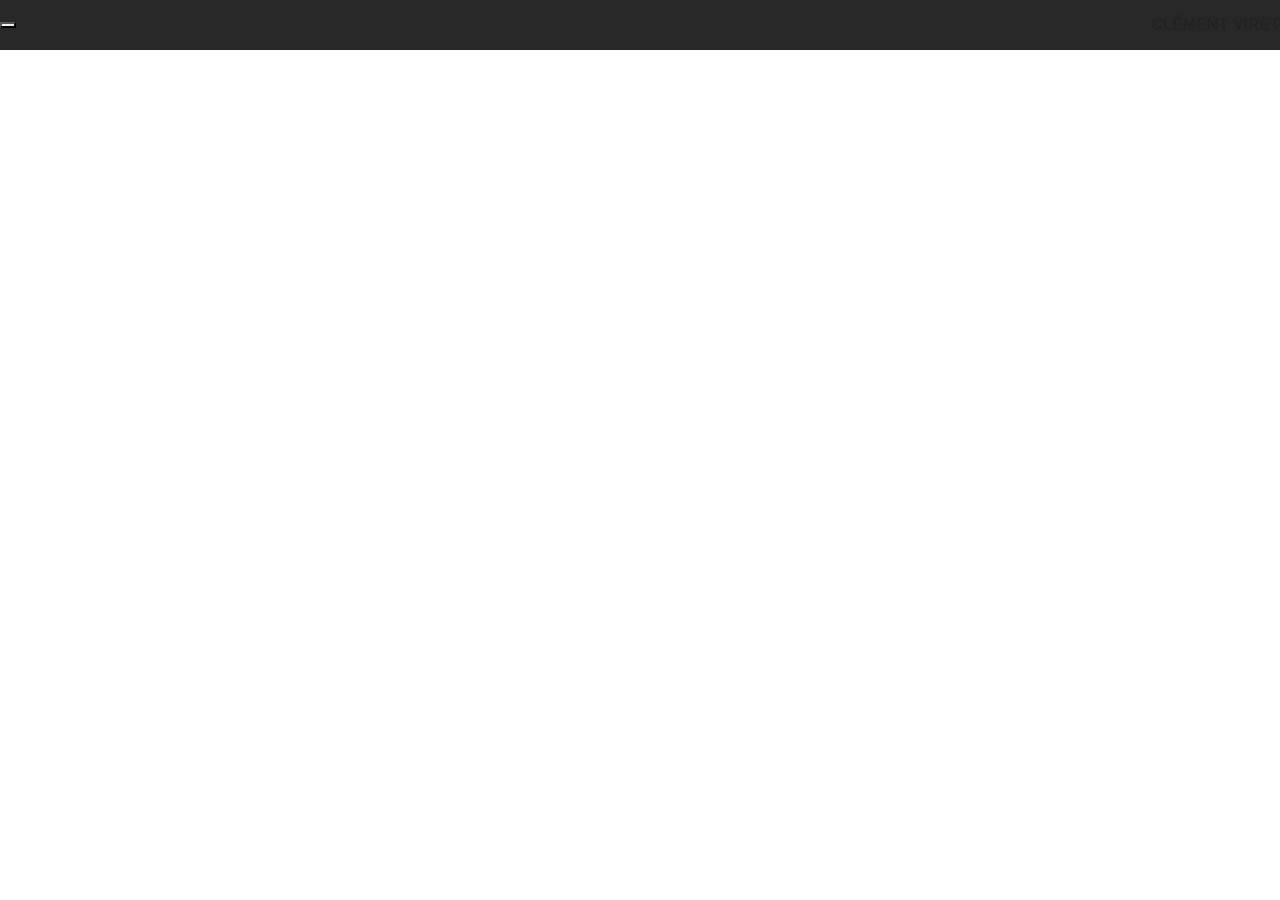
==== index.html @ 0ebc7205 "create github pages" ====
<!DOCTYPE html>
<html >
<head>
  <!-- Site made with Mobirise Website Builder v4.8.6, https://mobirise.com -->
  <meta charset="UTF-8">
  <meta http-equiv="X-UA-Compatible" content="IE=edge">
  <meta name="generator" content="Mobirise v4.8.6, mobirise.com">
  <meta name="viewport" content="width=device-width, initial-scale=1, minimum-scale=1">
  <link rel="shortcut icon" href="assets/images/logo2.png" type="image/x-icon">
  <meta name="description" content="">
  <title>Home</title>
  <link rel="stylesheet" href="assets/web/assets/mobirise-icons/mobirise-icons.css">
  <link rel="stylesheet" href="assets/tether/tether.min.css">
  <link rel="stylesheet" href="assets/bootstrap/css/bootstrap.min.css">
  <link rel="stylesheet" href="assets/bootstrap/css/bootstrap-grid.min.css">
  <link rel="stylesheet" href="assets/bootstrap/css/bootstrap-reboot.min.css">
  <link rel="stylesheet" href="assets/dropdown/css/style.css">
  <link rel="stylesheet" href="assets/theme/css/style.css">
  <link rel="stylesheet" href="assets/mobirise/css/mbr-additional.css" type="text/css">
  
  
  
</head>
<body>
  <section class="menu cid-raYbD34jFu" once="menu" id="menu1-s">

    

    <nav class="navbar navbar-expand beta-menu navbar-dropdown align-items-center navbar-fixed-top navbar-toggleable-sm">
        <button class="navbar-toggler navbar-toggler-right" type="button" data-toggle="collapse" data-target="#navbarSupportedContent" aria-controls="navbarSupportedContent" aria-expanded="false" aria-label="Toggle navigation">
            <div class="hamburger">
                <span></span>
                <span></span>
                <span></span>
                <span></span>
            </div>
        </button>
        <div class="menu-logo">
            <div class="navbar-brand">
                
                <span class="navbar-caption-wrap"><a class="navbar-caption text-black display-4" href="index.html">CLÉMENT VIRET</a></span>
            </div>
        </div>
        <div class="collapse navbar-collapse" id="navbarSupportedContent">
            
            
        </div>
    </nav>
</section>

<section class="engine"><a href="https://mobirise.info/v">html templates</a></section><section class="mbr-section content8 cid-raYaa6dZYp" id="content8-m">

    

    <div class="container">
        <div class="media-container-row title">
            <div class="col-12 col-md-8">
                <div class="mbr-section-btn align-center"><a class="btn btn-primary display-1" href="page5.html">JO TEXAS 2018</a></div>
            </div>
        </div>
    </div>
</section>

<section class="mbr-section content8 cid-raYb6cR2yt" id="content8-r">

    

    <div class="container">
        <div class="media-container-row title">
            <div class="col-12 col-md-8">
                <div class="mbr-section-btn align-center"><a class="btn btn-primary display-1" href="page1.html">Motion</a></div>
            </div>
        </div>
    </div>
</section>

<section class="mbr-section content8 cid-raYaQA64JE" id="content8-n">

    

    <div class="container">
        <div class="media-container-row title">
            <div class="col-12 col-md-8">
                <div class="mbr-section-btn align-center"><a class="btn btn-primary display-1" href="page3.html">S!lence</a></div>
            </div>
        </div>
    </div>
</section>

<section class="mbr-section content8 cid-raYb4IdPh1" id="content8-o">

    

    <div class="container">
        <div class="media-container-row title">
            <div class="col-12 col-md-8">
                <div class="mbr-section-btn align-center"><a class="btn btn-primary display-1" href="cavalier.html">Cavalier</a></div>
            </div>
        </div>
    </div>
</section>

<section class="mbr-section content8 cid-raYb5hOOBS" id="content8-p">

    

    <div class="container">
        <div class="media-container-row title">
            <div class="col-12 col-md-8">
                <div class="mbr-section-btn align-center"><a class="btn btn-primary display-1" href="page8.html">Genese</a></div>
            </div>
        </div>
    </div>
</section>

<section class="mbr-section content8 cid-raYb5LXQos" id="content8-q">

    

    <div class="container">
        <div class="media-container-row title">
            <div class="col-12 col-md-8">
                <div class="mbr-section-btn align-center"><a class="btn btn-primary display-1" href="page7.html">Tribute</a></div>
            </div>
        </div>
    </div>
</section>


  <script src="assets/web/assets/jquery/jquery.min.js"></script>
  <script src="assets/popper/popper.min.js"></script>
  <script src="assets/tether/tether.min.js"></script>
  <script src="assets/bootstrap/js/bootstrap.min.js"></script>
  <script src="assets/smoothscroll/smooth-scroll.js"></script>
  <script src="assets/dropdown/js/script.min.js"></script>
  <script src="assets/touchswipe/jquery.touch-swipe.min.js"></script>
  <script src="assets/theme/js/script.js"></script>
  
  
</body>
</html>
---- assets/web/assets/mobirise-icons/mobirise-icons.css ----
@font-face {
  font-family: 'MobiriseIcons';
  src:  url('mobirise-icons.eot?spat4u');
  src:  url('mobirise-icons.eot?spat4u#iefix') format('embedded-opentype'),
    url('mobirise-icons.ttf?spat4u') format('truetype'),
    url('mobirise-icons.woff?spat4u') format('woff'),
    url('mobirise-icons.svg?spat4u#MobiriseIcons') format('svg');
  font-weight: normal;
  font-style: normal;
}

[class^="mbri-"], [class*=" mbri-"] {
  /* use !important to prevent issues with browser extensions that change fonts */
  font-family: MobiriseIcons !important;
  speak: none;
  font-style: normal;
  font-weight: normal;
  font-variant: normal;
  text-transform: none;
  line-height: 1;

  /* Better Font Rendering =========== */
  -webkit-font-smoothing: antialiased;
  -moz-osx-font-smoothing: grayscale;
}

.mbri-add-submenu:before {
  content: "\e900";
}
.mbri-alert:before {
  content: "\e901";
}
.mbri-align-center:before {
  content: "\e902";
}
.mbri-align-justify:before {
  content: "\e903";
}
.mbri-align-left:before {
  content: "\e904";
}
.mbri-align-right:before {
  content: "\e905";
}
.mbri-android:before {
  content: "\e906";
}
.mbri-apple:before {
  content: "\e907";
}
.mbri-arrow-down:before {
  content: "\e908";
}
.mbri-arrow-next:before {
  content: "\e909";
}
.mbri-arrow-prev:before {
  content: "\e90a";
}
.mbri-arrow-up:before {
  content: "\e90b";
}
.mbri-bold:before {
  content: "\e90c";
}
.mbri-bookmark:before {
  content: "\e90d";
}
.mbri-bootstrap:before {
  content: "\e90e";
}
.mbri-briefcase:before {
  content: "\e90f";
}
.mbri-browse:before {
  content: "\e910";
}
.mbri-bulleted-list:before {
  content: "\e911";
}
.mbri-calendar:before {
  content: "\e912";
}
.mbri-camera:before {
  content: "\e913";
}
.mbri-cart-add:before {
  content: "\e914";
}
.mbri-cart-full:before {
  content: "\e915";
}
.mbri-cash:before {
  content: "\e916";
}
.mbri-change-style:before {
  content: "\e917";
}
.mbri-chat:before {
  content: "\e918";
}
.mbri-clock:before {
  content: "\e919";
}
.mbri-close:before {
  content: "\e91a";
}
.mbri-cloud:before {
  content: "\e91b";
}
.mbri-code:before {
  content: "\e91c";
}
.mbri-contact-form:before {
  content: "\e91d";
}
.mbri-credit-card:before {
  content: "\e91e";
}
.mbri-cursor-click:before {
  content: "\e91f";
}
.mbri-cust-feedback:before {
  content: "\e920";
}
.mbri-database:before {
  content: "\e921";
}
.mbri-delivery:before {
  content: "\e922";
}
.mbri-desktop:before {
  content: "\e923";
}
.mbri-devices:before {
  content: "\e924";
}
.mbri-down:before {
  content: "\e925";
}
.mbri-download:before {
  content: "\e989";
}
.mbri-drag-n-drop:before {
  content: "\e927";
}
.mbri-drag-n-drop2:before {
  content: "\e928";
}
.mbri-edit:before {
  content: "\e929";
}
.mbri-edit2:before {
  content: "\e92a";
}
.mbri-error:before {
  content: "\e92b";
}
.mbri-extension:before {
  content: "\e92c";
}
.mbri-features:before {
  content: "\e92d";
}
.mbri-file:before {
  content: "\e92e";
}
.mbri-flag:before {
  content: "\e92f";
}
.mbri-folder:before {
  content: "\e930";
}
.mbri-gift:before {
  content: "\e931";
}
.mbri-github:before {
  content: "\e932";
}
.mbri-globe:before {
  content: "\e933";
}
.mbri-globe-2:before {
  content: "\e934";
}
.mbri-growing-chart:before {
  content: "\e935";
}
.mbri-hearth:before {
  content: "\e936";
}
.mbri-help:before {
  content: "\e937";
}
.mbri-home:before {
  content: "\e938";
}
.mbri-hot-cup:before {
  content: "\e939";
}
.mbri-idea:before {
  content: "\e93a";
}
.mbri-image-gallery:before {
  content: "\e93b";
}
.mbri-image-slider:before {
  content: "\e93c";
}
.mbri-info:before {
  content: "\e93d";
}
.mbri-italic:before {
  content: "\e93e";
}
.mbri-key:before {
  content: "\e93f";
}
.mbri-laptop:before {
  content: "\e940";
}
.mbri-layers:before {
  content: "\e941";
}
.mbri-left-right:before {
  content: "\e942";
}
.mbri-left:before {
  content: "\e943";
}
.mbri-letter:before {
  content: "\e944";
}
.mbri-like:before {
  content: "\e945";
}
.mbri-link:before {
  content: "\e946";
}
.mbri-lock:before {
  content: "\e947";
}
.mbri-login:before {
  content: "\e948";
}
.mbri-logout:before {
  content: "\e949";
}
.mbri-magic-stick:before {
  content: "\e94a";
}
.mbri-map-pin:before {
  content: "\e94b";
}
.mbri-menu:before {
  content: "\e94c";
}
.mbri-mobile:before {
  content: "\e94d";
}
.mbri-mobile2:before {
  content: "\e94e";
}
.mbri-mobirise:before {
  content: "\e94f";
}
.mbri-more-horizontal:before {
  content: "\e950";
}
.mbri-more-vertical:before {
  content: "\e951";
}
.mbri-music:before {
  content: "\e952";
}
.mbri-new-file:before {
  content: "\e953";
}
.mbri-numbered-list:before {
  content: "\e954";
}
.mbri-opened-folder:before {
  content: "\e955";
}
.mbri-pages:before {
  content: "\e956";
}
.mbri-paper-plane:before {
  content: "\e957";
}
.mbri-paperclip:before {
  content: "\e958";
}
.mbri-photo:before {
  content: "\e959";
}
.mbri-photos:before {
  content: "\e95a";
}
.mbri-pin:before {
  content: "\e95b";
}
.mbri-play:before {
  content: "\e95c";
}
.mbri-plus:before {
  content: "\e95d";
}
.mbri-preview:before {
  content: "\e95e";
}
.mbri-print:before {
  content: "\e95f";
}
.mbri-protect:before {
  content: "\e960";
}
.mbri-question:before {
  content: "\e961";
}
.mbri-quote-left:before {
  content: "\e962";
}
.mbri-quote-right:before {
  content: "\e963";
}
.mbri-refresh:before {
  content: "\e964";
}
.mbri-responsive:before {
  content: "\e965";
}
.mbri-right:before {
  content: "\e966";
}
.mbri-rocket:before {
  content: "\e967";
}
.mbri-sad-face:before {
  content: "\e968";
}
.mbri-sale:before {
  content: "\e969";
}
.mbri-save:before {
  content: "\e96a";
}
.mbri-search:before {
  content: "\e96b";
}
.mbri-setting:before {
  content: "\e96c";
}
.mbri-setting2:before {
  content: "\e96d";
}
.mbri-setting3:before {
  content: "\e96e";
}
.mbri-share:before {
  content: "\e96f";
}
.mbri-shopping-bag:before {
  content: "\e970";
}
.mbri-shopping-basket:before {
  content: "\e971";
}
.mbri-shopping-cart:before {
  content: "\e972";
}
.mbri-sites:before {
  content: "\e973";
}
.mbri-smile-face:before {
  content: "\e974";
}
.mbri-speed:before {
  content: "\e975";
}
.mbri-star:before {
  content: "\e976";
}
.mbri-success:before {
  content: "\e977";
}
.mbri-sun:before {
  content: "\e978";
}
.mbri-sun2:before {
  content: "\e979";
}
.mbri-tablet:before {
  content: "\e97a";
}
.mbri-tablet-vertical:before {
  content: "\e97b";
}
.mbri-target:before {
  content: "\e97c";
}
.mbri-timer:before {
  content: "\e97d";
}
.mbri-to-ftp:before {
  content: "\e97e";
}
.mbri-to-local-drive:before {
  content: "\e97f";
}
.mbri-touch-swipe:before {
  content: "\e980";
}
.mbri-touch:before {
  content: "\e981";
}
.mbri-trash:before {
  content: "\e982";
}
.mbri-underline:before {
  content: "\e983";
}
.mbri-unlink:before {
  content: "\e984";
}
.mbri-unlock:before {
  content: "\e985";
}
.mbri-up-down:before {
  content: "\e986";
}
.mbri-up:before {
  content: "\e987";
}
.mbri-update:before {
  content: "\e988";
}
.mbri-upload:before {
 content: "\e926"; 
}
.mbri-user:before {
  content: "\e98a";
}
.mbri-user2:before {
  content: "\e98b";
}
.mbri-users:before {
  content: "\e98c";
}
.mbri-video:before {
  content: "\e98d";
}
.mbri-video-play:before {
  content: "\e98e";
}
.mbri-watch:before {
  content: "\e98f";
}
.mbri-website-theme:before {
  content: "\e990";
}
.mbri-wifi:before {
  content: "\e991";
}
.mbri-windows:before {
  content: "\e992";
}
.mbri-zoom-out:before {
  content: "\e993";
}
.mbri-redo:before {
  content: "\e994";
}
.mbri-undo:before {
  content: "\e995";
}
---- assets/dropdown/css/style.css ----
.navbar-dropdown {
  left: 0;
  padding: 0;
  position: absolute;
  right: 0;
  top: 0;
  transition: all 0.45s ease;
  z-index: 1030;
  background: #282828; }
  .navbar-dropdown .navbar-logo {
    margin-right: 0.8rem;
    transition: margin 0.3s ease-in-out;
    vertical-align: middle; }
    .navbar-dropdown .navbar-logo img {
      height: 3.125rem;
      transition: all 0.3s ease-in-out; }
    .navbar-dropdown .navbar-logo.mbr-iconfont {
      font-size: 3.125rem;
      line-height: 3.125rem; }
  .navbar-dropdown .navbar-caption {
    font-weight: 700;
    white-space: normal;
    vertical-align: -4px;
    line-height: 3.125rem !important; }
    .navbar-dropdown .navbar-caption, .navbar-dropdown .navbar-caption:hover {
      color: inherit;
      text-decoration: none; }
  .navbar-dropdown .mbr-iconfont + .navbar-caption {
    vertical-align: -1px; }
  .navbar-dropdown.navbar-fixed-top {
    position: fixed; }
  .navbar-dropdown .navbar-brand span {
    vertical-align: -4px; }
  .navbar-dropdown.bg-color.transparent {
    background: none; }
  .navbar-dropdown.navbar-short .navbar-brand {
    padding: 0.625rem 0; }
    .navbar-dropdown.navbar-short .navbar-brand span {
      vertical-align: -1px; }
  .navbar-dropdown.navbar-short .navbar-caption {
    line-height: 2.375rem !important;
    vertical-align: -2px; }
  .navbar-dropdown.navbar-short .navbar-logo {
    margin-right: 0.5rem; }
    .navbar-dropdown.navbar-short .navbar-logo img {
      height: 2.375rem; }
    .navbar-dropdown.navbar-short .navbar-logo.mbr-iconfont {
      font-size: 2.375rem;
      line-height: 2.375rem; }
  .navbar-dropdown.navbar-short .mbr-table-cell {
    height: 3.625rem; }
  .navbar-dropdown .navbar-close {
    left: 0.6875rem;
    position: fixed;
    top: 0.75rem;
    z-index: 1000; }
  .navbar-dropdown .hamburger-icon {
    content: "";
    display: inline-block;
    vertical-align: middle;
    width: 16px;
    -webkit-box-shadow: 0 -6px 0 1px #282828,0 0 0 1px #282828,0 6px 0 1px #282828;
    -moz-box-shadow: 0 -6px 0 1px #282828,0 0 0 1px #282828,0 6px 0 1px #282828;
    box-shadow: 0 -6px 0 1px #282828,0 0 0 1px #282828,0 6px 0 1px #282828; }

.dropdown-menu .dropdown-toggle[data-toggle="dropdown-submenu"]::after {
  border-bottom: 0.35em solid transparent;
  border-left: 0.35em solid;
  border-right: 0;
  border-top: 0.35em solid transparent;
  margin-left: 0.3rem; }

.dropdown-menu .dropdown-item:focus {
  outline: 0; }

.nav-dropdown {
  font-size: 0.75rem;
  font-weight: 500;
  height: auto !important; }
  .nav-dropdown .nav-btn {
    padding-left: 1rem; }
  .nav-dropdown .link {
    margin: .667em 1.667em;
    font-weight: 500;
    padding: 0;
    transition: color .2s ease-in-out; }
    .nav-dropdown .link.dropdown-toggle {
      margin-right: 2.583em; }
      .nav-dropdown .link.dropdown-toggle::after {
        margin-left: .25rem;
        border-top: 0.35em solid;
        border-right: 0.35em solid transparent;
        border-left: 0.35em solid transparent;
        border-bottom: 0; }
      .nav-dropdown .link.dropdown-toggle[aria-expanded="true"] {
        margin: 0;
        padding: 0.667em 3.263em  0.667em 1.667em; }
  .nav-dropdown .link::after,
  .nav-dropdown .dropdown-item::after {
    color: inherit; }
  .nav-dropdown .btn {
    font-size: 0.75rem;
    font-weight: 700;
    letter-spacing: 0;
    margin-bottom: 0;
    padding-left: 1.25rem;
    padding-right: 1.25rem; }
  .nav-dropdown .dropdown-menu {
    border-radius: 0;
    border: 0;
    left: 0;
    margin: 0;
    padding-bottom: 1.25rem;
    padding-top: 1.25rem;
    position: relative; }
  .nav-dropdown .dropdown-submenu {
    margin-left: 0.125rem;
    top: 0; }
  .nav-dropdown .dropdown-item {
    font-weight: 500;
    line-height: 2;
    padding: 0.3846em 4.615em 0.3846em 1.5385em;
    position: relative;
    transition: color .2s ease-in-out, background-color .2s ease-in-out; }
    .nav-dropdown .dropdown-item::after {
      margin-top: -0.3077em;
      position: absolute;
      right: 1.1538em;
      top: 50%; }
    .nav-dropdown .dropdown-item:focus, .nav-dropdown .dropdown-item:hover {
      background: none; }

@media (max-width: 767px) {
  .nav-dropdown.navbar-toggleable-sm {
    bottom: 0;
    display: none;
    left: 0;
    overflow-x: hidden;
    position: fixed;
    top: 0;
    transform: translateX(-100%);
    -ms-transform: translateX(-100%);
    -webkit-transform: translateX(-100%);
    width: 18.75rem;
    z-index: 999; } }
.nav-dropdown.navbar-toggleable-xl {
  bottom: 0;
  display: none;
  left: 0;
  overflow-x: hidden;
  position: fixed;
  top: 0;
  transform: translateX(-100%);
  -ms-transform: translateX(-100%);
  -webkit-transform: translateX(-100%);
  width: 18.75rem;
  z-index: 999; }

.nav-dropdown-sm {
  display: block !important;
  overflow-x: hidden;
  overflow: auto;
  padding-top: 3.875rem; }
  .nav-dropdown-sm::after {
    content: "";
    display: block;
    height: 3rem;
    width: 100%; }
  .nav-dropdown-sm.collapse.in ~ .navbar-close {
    display: block !important; }
  .nav-dropdown-sm.collapsing, .nav-dropdown-sm.collapse.in {
    transform: translateX(0);
    -ms-transform: translateX(0);
    -webkit-transform: translateX(0);
    transition: all 0.25s ease-out;
    -webkit-transition: all 0.25s ease-out;
    background: #282828; }
  .nav-dropdown-sm.collapsing[aria-expanded="false"] {
    transform: translateX(-100%);
    -ms-transform: translateX(-100%);
    -webkit-transform: translateX(-100%); }
  .nav-dropdown-sm .nav-item {
    display: block;
    margin-left: 0 !important;
    padding-left: 0; }
  .nav-dropdown-sm .link,
  .nav-dropdown-sm .dropdown-item {
    border-top: 1px dotted rgba(255, 255, 255, 0.1);
    font-size: 0.8125rem;
    line-height: 1.6;
    margin: 0 !important;
    padding: 0.875rem 2.4rem 0.875rem 1.5625rem !important;
    position: relative;
    white-space: normal; }
    .nav-dropdown-sm .link:focus, .nav-dropdown-sm .link:hover,
    .nav-dropdown-sm .dropdown-item:focus,
    .nav-dropdown-sm .dropdown-item:hover {
      background: rgba(0, 0, 0, 0.2) !important;
      color: #c0a375; }
  .nav-dropdown-sm .nav-btn {
    position: relative;
    padding: 1.5625rem 1.5625rem 0 1.5625rem; }
    .nav-dropdown-sm .nav-btn::before {
      border-top: 1px dotted rgba(255, 255, 255, 0.1);
      content: "";
      left: 0;
      position: absolute;
      top: 0;
      width: 100%; }
    .nav-dropdown-sm .nav-btn + .nav-btn {
      padding-top: 0.625rem; }
      .nav-dropdown-sm .nav-btn + .nav-btn::before {
        display: none; }
  .nav-dropdown-sm .btn {
    padding: 0.625rem 0; }
  .nav-dropdown-sm .dropdown-toggle[data-toggle="dropdown-submenu"]::after {
    margin-left: .25rem;
    border-top: 0.35em solid;
    border-right: 0.35em solid transparent;
    border-left: 0.35em solid transparent;
    border-bottom: 0; }
  .nav-dropdown-sm .dropdown-toggle[data-toggle="dropdown-submenu"][aria-expanded="true"]::after {
    border-top: 0;
    border-right: 0.35em solid transparent;
    border-left: 0.35em solid transparent;
    border-bottom: 0.35em solid; }
  .nav-dropdown-sm .dropdown-menu {
    margin: 0;
    padding: 0;
    position: relative;
    top: 0;
    left: 0;
    width: 100%;
    border: 0;
    float: none;
    border-radius: 0;
    background: none; }
  .nav-dropdown-sm .dropdown-submenu {
    left: 100%;
    margin-left: 0.125rem;
    margin-top: -1.25rem;
    top: 0; }

.navbar-toggleable-sm .nav-dropdown .dropdown-menu {
  position: absolute; }

.navbar-toggleable-sm .nav-dropdown .dropdown-submenu {
  left: 100%;
  margin-left: 0.125rem;
  margin-top: -1.25rem;
  top: 0; }

.navbar-toggleable-sm.opened .nav-dropdown .dropdown-menu {
  position: relative; }

.navbar-toggleable-sm.opened .nav-dropdown .dropdown-submenu {
  left: 0;
  margin-left: 00rem;
  margin-top: 0rem;
  top: 0; }

.is-builder .nav-dropdown.collapsing {
  transition: none !important; }

/*# sourceMappingURL=style.css.map */
---- assets/theme/css/style.css ----
/*!
 * Mobirise v4 theme (https://mobirise.com/)
 * Copyright 2017 Mobirise
 */section{background-color:#eeeeee}section,.container,.container-fluid{position:relative;word-wrap:break-word}a.mbr-iconfont:hover{text-decoration:none}.article .lead p,.article .lead ul,.article .lead ol,.article .lead pre,.article .lead blockquote{margin-bottom:0}a{font-style:normal;font-weight:400;cursor:pointer}a,a:hover{text-decoration:none}figure{margin-bottom:0}body{color:#232323}h1,h2,h3,h4,h5,h6,.h1,.h2,.h3,.h4,.h5,.h6,.display-1,.display-2,.display-3,.display-4{line-height:1;word-break:break-word;word-wrap:break-word}b,strong{font-weight:bold}blockquote{padding:10px 0 10px 20px;position:relative;border-left:2px solid;border-color:#ff3366}input:-webkit-autofill,input:-webkit-autofill:hover,input:-webkit-autofill:focus,input:-webkit-autofill:active{transition-delay:9999s;transition-property:background-color, color}textarea[type="hidden"]{display:none}body{position:relative}section{background-position:50% 50%;background-repeat:no-repeat;background-size:cover}section .mbr-background-video,section .mbr-background-video-preview{position:absolute;bottom:0;left:0;right:0;top:0}.hidden{visibility:hidden}.mbr-z-index20{z-index:20}/*! Base colors */.mbr-white{color:#ffffff}.mbr-black{color:#000000}.mbr-bg-white{background-color:#ffffff}.mbr-bg-black{background-color:#000000}/*! Text-aligns */.align-left{text-align:left}.align-center{text-align:center}.align-right{text-align:right}@media (max-width: 767px){.align-left,.align-center,.align-right,.mbr-section-btn,.mbr-section-title{text-align:center}}/*! Font-weight  */.mbr-light{font-weight:300}.mbr-regular{font-weight:400}.mbr-semibold{font-weight:500}.mbr-bold{font-weight:700}/*! Media  */.media-size-item{-webkit-flex:1 1 auto;-moz-flex:1 1 auto;-ms-flex:1 1 auto;-o-flex:1 1 auto;flex:1 1 auto}.media-content{-webkit-flex-basis:100%;flex-basis:100%}.media-container-row{display:-ms-flexbox;display:-webkit-flex;display:flex;-webkit-flex-direction:row;-ms-flex-direction:row;flex-direction:row;-webkit-flex-wrap:wrap;-ms-flex-wrap:wrap;flex-wrap:wrap;-webkit-justify-content:center;-ms-flex-pack:center;justify-content:center;-webkit-align-content:center;-ms-flex-line-pack:center;align-content:center;-webkit-align-items:start;-ms-flex-align:start;align-items:start}.media-container-row .media-size-item{width:400px}.media-container-column{display:-ms-flexbox;display:-webkit-flex;display:flex;-webkit-flex-direction:column;-ms-flex-direction:column;flex-direction:column;-webkit-flex-wrap:wrap;-ms-flex-wrap:wrap;flex-wrap:wrap;-webkit-justify-content:center;-ms-flex-pack:center;justify-content:center;-webkit-align-content:center;-ms-flex-line-pack:center;align-content:center;-webkit-align-items:stretch;-ms-flex-align:stretch;align-items:stretch}.media-container-column>*{width:100%}@media (min-width: 992px){.media-container-row{-webkit-flex-wrap:nowrap;-ms-flex-wrap:nowrap;flex-wrap:nowrap}}figure{overflow:hidden}figure[mbr-media-size]{transition:width 0.1s}.mbr-figure img,.mbr-figure iframe{display:block;width:100%}.card{background-color:transparent;border:none}.card-img{text-align:center;flex-shrink:0;-webkit-flex-shrink:0}.media{max-width:100%;margin:0 auto}.mbr-figure{-ms-flex-item-align:center;-ms-grid-row-align:center;-webkit-align-self:center;align-self:center}.media-container>div{max-width:100%}.mbr-figure img,.card-img img{width:100%}@media (max-width: 991px){.media-size-item{width:auto !important}.media{width:auto}.mbr-figure{width:100% !important}}/*! Buttons */.mbr-section-btn{margin-left:-.25rem;margin-right:-.25rem;font-size:0}nav .mbr-section-btn{margin-left:0rem;margin-right:0rem}/*! Btn icon margin */.btn .mbr-iconfont,.btn.btn-sm .mbr-iconfont{cursor:pointer;margin-right:0.5rem}.btn.btn-md .mbr-iconfont,.btn.btn-md .mbr-iconfont{margin-right:0.8rem}.mbr-regular{font-weight:400}.mbr-semibold{font-weight:500}.mbr-bold{font-weight:700}[type="submit"]{-webkit-appearance:none}/*! Full-screen */.mbr-fullscreen .mbr-overlay{min-height:100vh}.mbr-fullscreen{display:flex;display:-webkit-flex;display:-moz-flex;display:-ms-flex;display:-o-flex;align-items:center;-webkit-align-items:center;min-height:100vh;padding-top:3rem;padding-bottom:3rem}/*! Map */.map{height:25rem;position:relative}.map iframe{width:100%;height:100%}.form-asterisk{font-family:initial;position:absolute;top:-2px;font-weight:normal}/*! Scroll to top arrow */.mbr-arrow-up{bottom:25px;right:90px;position:fixed;text-align:right;z-index:5000;color:#ffffff;font-size:32px;transform:rotate(180deg);-webkit-transform:rotate(180deg)}.mbr-arrow-up a{background:rgba(0,0,0,0.2);border-radius:3px;color:#fff;display:inline-block;height:60px;width:60px;outline-style:none !important;position:relative;text-decoration:none;transition:all .3s ease-in-out;cursor:pointer;text-align:center}.mbr-arrow-up a:hover{background-color:rgba(0,0,0,0.4)}.mbr-arrow-up a i{line-height:60px}.mbr-arrow-up-icon{display:block;color:#fff}.mbr-arrow-up-icon::before{content:"\203a";display:inline-block;font-family:serif;font-size:32px;line-height:1;font-style:normal;position:relative;top:6px;left:-4px;-webkit-transform:rotate(-90deg);transform:rotate(-90deg)}/*! Arrow Down */.mbr-arrow{position:absolute;bottom:45px;left:50%;width:60px;height:60px;cursor:pointer;background-color:rgba(80,80,80,0.5);border-radius:50%;-webkit-transform:translateX(-50%);transform:translateX(-50%)}.mbr-arrow>a{display:inline-block;text-decoration:none;outline-style:none;-webkit-animation:arrowdown 1.7s ease-in-out infinite;animation:arrowdown 1.7s ease-in-out infinite}.mbr-arrow>a>i{position:absolute;top:-2px;left:15px;font-size:2rem}@keyframes arrowdown{0%{transform:translateY(0px);-webkit-transform:translateY(0px)}50%{transform:translateY(-5px);-webkit-transform:translateY(-5px)}100%{transform:translateY(0px);-webkit-transform:translateY(0px)}}@-webkit-keyframes arrowdown{0%{transform:translateY(0px);-webkit-transform:translateY(0px)}50%{transform:translateY(-5px);-webkit-transform:translateY(-5px)}100%{transform:translateY(0px);-webkit-transform:translateY(0px)}}@media (max-width: 500px){.mbr-arrow-up{left:50%;right:auto;transform:translateX(-50%) rotate(180deg);-webkit-transform:translateX(-50%) rotate(180deg)}}@keyframes gradient-animation{from{background-position:0% 100%;animation-timing-function:ease-in-out}to{background-position:100% 0%;animation-timing-function:ease-in-out}}@-webkit-keyframes gradient-animation{from{background-position:0% 100%;animation-timing-function:ease-in-out}to{background-position:100% 0%;animation-timing-function:ease-in-out}}.bg-gradient{background-size:200% 200%;animation:gradient-animation 5s infinite alternate;-webkit-animation:gradient-animation 5s infinite alternate}.menu .navbar-brand{display:-webkit-flex}.menu .navbar-brand span{display:flex;display:-webkit-flex}.menu .navbar-brand .navbar-caption-wrap{display:-webkit-flex}.menu .navbar-brand .navbar-logo img{display:-webkit-flex}@media (min-width: 768px) and (max-width: 991px){.menu .navbar-toggleable-sm .navbar-nav{display:-webkit-box;display:-webkit-flex;display:-ms-flexbox}}@media (min-width: 992px){.menu .navbar-nav.nav-dropdown{display:-webkit-flex}.menu .navbar-toggleable-sm .navbar-collapse{display:-webkit-flex !important}}.navbar{display:-webkit-flex;-webkit-flex-wrap:wrap;-webkit-align-items:center;-webkit-justify-content:space-between}.navbar-collapse{-webkit-flex-basis:100%;-webkit-flex-grow:1;-webkit-align-items:center}.nav-dropdown .link{padding:.667em 1.667em !important;margin:0 !important}.nav{display:-webkit-flex;-webkit-flex-wrap:wrap}.row{display:-webkit-flex;-webkit-flex-wrap:wrap}.justify-content-center{-webkit-justify-content:center}.form-inline{display:-webkit-flex;-webkit-flex-flow:row wrap;-webkit-align-items:center}.card-wrapper{flex:1;-webkit-flex:1}.carousel-control{display:-webkit-flex;-webkit-align-items:center;-webkit-justify-content:center}.carousel-controls{display:-webkit-flex}.media{display:-webkit-flex}
/*# sourceMappingURL=style.css.map */
.engine {
	position: absolute;
	text-indent: -2400px;
	text-align: center;
	padding: 0;
	top: 0;
	left: -2400px;
}
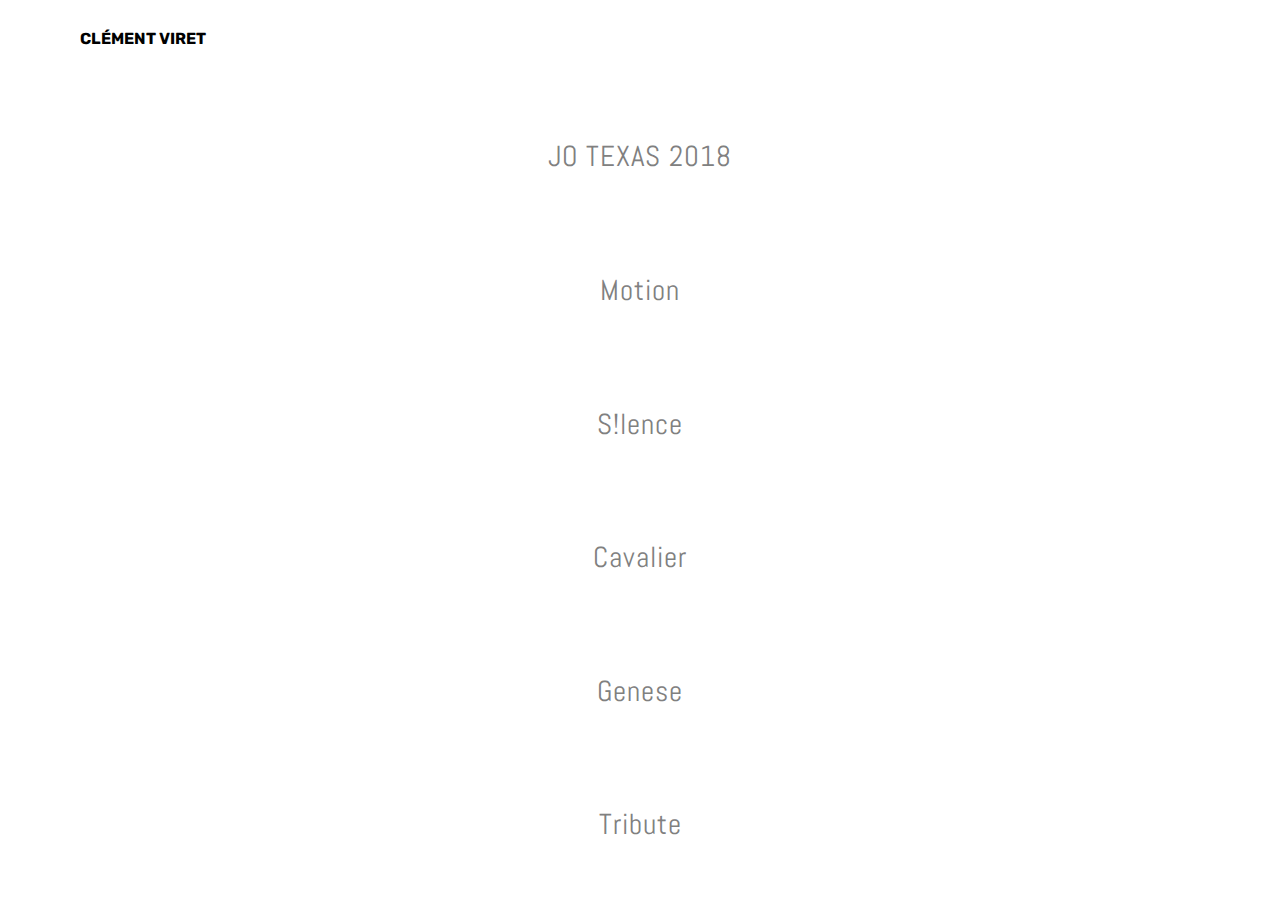
==== commit 6492c05b: "create github pages" ====
--- a/index.html
+++ b/index.html
@@ -48,7 +48,7 @@
     </nav>
 </section>
 
-<section class="engine"><a href="https://mobirise.info/v">html templates</a></section><section class="mbr-section content8 cid-raYaa6dZYp" id="content8-m">
+<section class="engine"><a href="https://mobirise.info/g">how to build a site for free</a></section><section class="mbr-section content8 cid-raYaa6dZYp" id="content8-m">
 
     
 
--- a/assets/mobirise/css/mbr-additional.css
+++ b/assets/mobirise/css/mbr-additional.css
@@ -0,0 +1,2845 @@
+@import url(https://fonts.googleapis.com/css?family=Abel:400);
+@import url(https://fonts.googleapis.com/css?family=Playfair+Display:400,400i,700,700i,900,900i);
+@import url(https://fonts.googleapis.com/css?family=Rubik:300,300i,400,400i,500,500i,700,700i,900,900i);
+
+
+
+
+
+body {
+  font-style: normal;
+  line-height: 1.5;
+}
+.mbr-section-title {
+  font-style: normal;
+  line-height: 1.2;
+}
+.mbr-section-subtitle {
+  line-height: 1.3;
+}
+.mbr-text {
+  font-style: normal;
+  line-height: 1.6;
+}
+.display-1 {
+  font-family: 'Abel', sans-serif;
+  font-size: 1.8rem;
+}
+.display-1 > .mbr-iconfont {
+  font-size: 2.88rem;
+}
+.display-2 {
+  font-family: 'Playfair Display', serif;
+  font-size: 2rem;
+}
+.display-2 > .mbr-iconfont {
+  font-size: 3.2rem;
+}
+.display-4 {
+  font-family: 'Rubik', sans-serif;
+  font-size: 1rem;
+}
+.display-4 > .mbr-iconfont {
+  font-size: 1.6rem;
+}
+.display-5 {
+  font-family: 'Rubik', sans-serif;
+  font-size: 1.5rem;
+}
+.display-5 > .mbr-iconfont {
+  font-size: 2.4rem;
+}
+.display-7 {
+  font-family: 'Rubik', sans-serif;
+  font-size: 1rem;
+}
+.display-7 > .mbr-iconfont {
+  font-size: 1.6rem;
+}
+/* ---- Fluid typography for mobile devices ---- */
+/* 1.4 - font scale ratio ( bootstrap == 1.42857 ) */
+/* 100vw - current viewport width */
+/* (48 - 20)  48 == 48rem == 768px, 20 == 20rem == 320px(minimal supported viewport) */
+/* 0.65 - min scale variable, may vary */
+@media (max-width: 768px) {
+  .display-1 {
+    font-size: 1.44rem;
+    font-size: calc( 1.28rem + (1.8 - 1.28) * ((100vw - 20rem) / (48 - 20)));
+    line-height: calc( 1.4 * (1.28rem + (1.8 - 1.28) * ((100vw - 20rem) / (48 - 20))));
+  }
+  .display-2 {
+    font-size: 1.6rem;
+    font-size: calc( 1.35rem + (2 - 1.35) * ((100vw - 20rem) / (48 - 20)));
+    line-height: calc( 1.4 * (1.35rem + (2 - 1.35) * ((100vw - 20rem) / (48 - 20))));
+  }
+  .display-4 {
+    font-size: 0.8rem;
+    font-size: calc( 1rem + (1 - 1) * ((100vw - 20rem) / (48 - 20)));
+    line-height: calc( 1.4 * (1rem + (1 - 1) * ((100vw - 20rem) / (48 - 20))));
+  }
+  .display-5 {
+    font-size: 1.2rem;
+    font-size: calc( 1.175rem + (1.5 - 1.175) * ((100vw - 20rem) / (48 - 20)));
+    line-height: calc( 1.4 * (1.175rem + (1.5 - 1.175) * ((100vw - 20rem) / (48 - 20))));
+  }
+}
+/* Buttons */
+.btn {
+  font-weight: 500;
+  border-width: 2px;
+  font-style: normal;
+  letter-spacing: 1px;
+  margin: .4rem .8rem;
+  white-space: normal;
+  -webkit-transition: all 0.3s ease-in-out;
+  -moz-transition: all 0.3s ease-in-out;
+  transition: all 0.3s ease-in-out;
+  display: inline-flex;
+  align-items: center;
+  justify-content: center;
+  word-break: break-word;
+  -webkit-align-items: center;
+  -webkit-justify-content: center;
+  display: -webkit-inline-flex;
+  padding: 1rem 3rem;
+  border-radius: 3px;
+}
+.btn-sm {
+  font-weight: 500;
+  letter-spacing: 1px;
+  -webkit-transition: all 0.3s ease-in-out;
+  -moz-transition: all 0.3s ease-in-out;
+  transition: all 0.3s ease-in-out;
+  padding: 0.6rem 1.5rem;
+  border-radius: 3px;
+}
+.btn-md {
+  font-weight: 500;
+  letter-spacing: 1px;
+  margin: .4rem .8rem !important;
+  -webkit-transition: all 0.3s ease-in-out;
+  -moz-transition: all 0.3s ease-in-out;
+  transition: all 0.3s ease-in-out;
+  padding: 1rem 3rem;
+  border-radius: 3px;
+}
+.btn-lg {
+  font-weight: 500;
+  letter-spacing: 1px;
+  margin: .4rem .8rem !important;
+  -webkit-transition: all 0.3s ease-in-out;
+  -moz-transition: all 0.3s ease-in-out;
+  transition: all 0.3s ease-in-out;
+  padding: 1.2rem 3.2rem;
+  border-radius: 3px;
+}
+.bg-primary {
+  background-color: #ffffff !important;
+}
+.bg-success {
+  background-color: #f7ed4a !important;
+}
+.bg-info {
+  background-color: #82786e !important;
+}
+.bg-warning {
+  background-color: #879a9f !important;
+}
+.bg-danger {
+  background-color: #b1a374 !important;
+}
+.btn-primary,
+.btn-primary:active {
+  background-color: #ffffff !important;
+  border-color: #ffffff !important;
+  color: #808080 !important;
+}
+.btn-primary:hover,
+.btn-primary:focus,
+.btn-primary.focus,
+.btn-primary.active {
+  color: #808080 !important;
+  background-color: #d9d9d9 !important;
+  border-color: #d9d9d9 !important;
+}
+.btn-primary.disabled,
+.btn-primary:disabled {
+  color: #808080 !important;
+  background-color: #d9d9d9 !important;
+  border-color: #d9d9d9 !important;
+}
+.btn-secondary,
+.btn-secondary:active {
+  background-color: #ff3366 !important;
+  border-color: #ff3366 !important;
+  color: #ffffff !important;
+}
+.btn-secondary:hover,
+.btn-secondary:focus,
+.btn-secondary.focus,
+.btn-secondary.active {
+  color: #ffffff !important;
+  background-color: #e50039 !important;
+  border-color: #e50039 !important;
+}
+.btn-secondary.disabled,
+.btn-secondary:disabled {
+  color: #ffffff !important;
+  background-color: #e50039 !important;
+  border-color: #e50039 !important;
+}
+.btn-info,
+.btn-info:active {
+  background-color: #82786e !important;
+  border-color: #82786e !important;
+  color: #ffffff !important;
+}
+.btn-info:hover,
+.btn-info:focus,
+.btn-info.focus,
+.btn-info.active {
+  color: #ffffff !important;
+  background-color: #59524b !important;
+  border-color: #59524b !important;
+}
+.btn-info.disabled,
+.btn-info:disabled {
+  color: #ffffff !important;
+  background-color: #59524b !important;
+  border-color: #59524b !important;
+}
+.btn-success,
+.btn-success:active {
+  background-color: #f7ed4a !important;
+  border-color: #f7ed4a !important;
+  color: #3f3c03 !important;
+}
+.btn-success:hover,
+.btn-success:focus,
+.btn-success.focus,
+.btn-success.active {
+  color: #3f3c03 !important;
+  background-color: #eadd0a !important;
+  border-color: #eadd0a !important;
+}
+.btn-success.disabled,
+.btn-success:disabled {
+  color: #3f3c03 !important;
+  background-color: #eadd0a !important;
+  border-color: #eadd0a !important;
+}
+.btn-warning,
+.btn-warning:active {
+  background-color: #879a9f !important;
+  border-color: #879a9f !important;
+  color: #ffffff !important;
+}
+.btn-warning:hover,
+.btn-warning:focus,
+.btn-warning.focus,
+.btn-warning.active {
+  color: #ffffff !important;
+  background-color: #617479 !important;
+  border-color: #617479 !important;
+}
+.btn-warning.disabled,
+.btn-warning:disabled {
+  color: #ffffff !important;
+  background-color: #617479 !important;
+  border-color: #617479 !important;
+}
+.btn-danger,
+.btn-danger:active {
+  background-color: #b1a374 !important;
+  border-color: #b1a374 !important;
+  color: #ffffff !important;
+}
+.btn-danger:hover,
+.btn-danger:focus,
+.btn-danger.focus,
+.btn-danger.active {
+  color: #ffffff !important;
+  background-color: #8b7d4e !important;
+  border-color: #8b7d4e !important;
+}
+.btn-danger.disabled,
+.btn-danger:disabled {
+  color: #ffffff !important;
+  background-color: #8b7d4e !important;
+  border-color: #8b7d4e !important;
+}
+.btn-white {
+  color: #333333 !important;
+}
+.btn-white,
+.btn-white:active {
+  background-color: #ffffff !important;
+  border-color: #ffffff !important;
+  color: #808080 !important;
+}
+.btn-white:hover,
+.btn-white:focus,
+.btn-white.focus,
+.btn-white.active {
+  color: #808080 !important;
+  background-color: #d9d9d9 !important;
+  border-color: #d9d9d9 !important;
+}
+.btn-white.disabled,
+.btn-white:disabled {
+  color: #808080 !important;
+  background-color: #d9d9d9 !important;
+  border-color: #d9d9d9 !important;
+}
+.btn-black,
+.btn-black:active {
+  background-color: #333333 !important;
+  border-color: #333333 !important;
+  color: #ffffff !important;
+}
+.btn-black:hover,
+.btn-black:focus,
+.btn-black.focus,
+.btn-black.active {
+  color: #ffffff !important;
+  background-color: #0d0d0d !important;
+  border-color: #0d0d0d !important;
+}
+.btn-black.disabled,
+.btn-black:disabled {
+  color: #ffffff !important;
+  background-color: #0d0d0d !important;
+  border-color: #0d0d0d !important;
+}
+.btn-primary-outline,
+.btn-primary-outline:active {
+  background: none;
+  border-color: #cccccc;
+  color: #cccccc;
+}
+.btn-primary-outline:hover,
+.btn-primary-outline:focus,
+.btn-primary-outline.focus,
+.btn-primary-outline.active {
+  color: #808080;
+  background-color: #ffffff;
+  border-color: #ffffff;
+}
+.btn-primary-outline.disabled,
+.btn-primary-outline:disabled {
+  color: #808080 !important;
+  background-color: #ffffff !important;
+  border-color: #ffffff !important;
+}
+.btn-secondary-outline,
+.btn-secondary-outline:active {
+  background: none;
+  border-color: #cc0033;
+  color: #cc0033;
+}
+.btn-secondary-outline:hover,
+.btn-secondary-outline:focus,
+.btn-secondary-outline.focus,
+.btn-secondary-outline.active {
+  color: #ffffff;
+  background-color: #ff3366;
+  border-color: #ff3366;
+}
+.btn-secondary-outline.disabled,
+.btn-secondary-outline:disabled {
+  color: #ffffff !important;
+  background-color: #ff3366 !important;
+  border-color: #ff3366 !important;
+}
+.btn-info-outline,
+.btn-info-outline:active {
+  background: none;
+  border-color: #4b453f;
+  color: #4b453f;
+}
+.btn-info-outline:hover,
+.btn-info-outline:focus,
+.btn-info-outline.focus,
+.btn-info-outline.active {
+  color: #ffffff;
+  background-color: #82786e;
+  border-color: #82786e;
+}
+.btn-info-outline.disabled,
+.btn-info-outline:disabled {
+  color: #ffffff !important;
+  background-color: #82786e !important;
+  border-color: #82786e !important;
+}
+.btn-success-outline,
+.btn-success-outline:active {
+  background: none;
+  border-color: #d2c609;
+  color: #d2c609;
+}
+.btn-success-outline:hover,
+.btn-success-outline:focus,
+.btn-success-outline.focus,
+.btn-success-outline.active {
+  color: #3f3c03;
+  background-color: #f7ed4a;
+  border-color: #f7ed4a;
+}
+.btn-success-outline.disabled,
+.btn-success-outline:disabled {
+  color: #3f3c03 !important;
+  background-color: #f7ed4a !important;
+  border-color: #f7ed4a !important;
+}
+.btn-warning-outline,
+.btn-warning-outline:active {
+  background: none;
+  border-color: #55666b;
+  color: #55666b;
+}
+.btn-warning-outline:hover,
+.btn-warning-outline:focus,
+.btn-warning-outline.focus,
+.btn-warning-outline.active {
+  color: #ffffff;
+  background-color: #879a9f;
+  border-color: #879a9f;
+}
+.btn-warning-outline.disabled,
+.btn-warning-outline:disabled {
+  color: #ffffff !important;
+  background-color: #879a9f !important;
+  border-color: #879a9f !important;
+}
+.btn-danger-outline,
+.btn-danger-outline:active {
+  background: none;
+  border-color: #7a6e45;
+  color: #7a6e45;
+}
+.btn-danger-outline:hover,
+.btn-danger-outline:focus,
+.btn-danger-outline.focus,
+.btn-danger-outline.active {
+  color: #ffffff;
+  background-color: #b1a374;
+  border-color: #b1a374;
+}
+.btn-danger-outline.disabled,
+.btn-danger-outline:disabled {
+  color: #ffffff !important;
+  background-color: #b1a374 !important;
+  border-color: #b1a374 !important;
+}
+.btn-black-outline,
+.btn-black-outline:active {
+  background: none;
+  border-color: #000000;
+  color: #000000;
+}
+.btn-black-outline:hover,
+.btn-black-outline:focus,
+.btn-black-outline.focus,
+.btn-black-outline.active {
+  color: #ffffff;
+  background-color: #333333;
+  border-color: #333333;
+}
+.btn-black-outline.disabled,
+.btn-black-outline:disabled {
+  color: #ffffff !important;
+  background-color: #333333 !important;
+  border-color: #333333 !important;
+}
+.btn-white-outline,
+.btn-white-outline:active,
+.btn-white-outline.active {
+  background: none;
+  border-color: #ffffff;
+  color: #ffffff;
+}
+.btn-white-outline:hover,
+.btn-white-outline:focus,
+.btn-white-outline.focus {
+  color: #333333;
+  background-color: #ffffff;
+  border-color: #ffffff;
+}
+.text-primary {
+  color: #ffffff !important;
+}
+.text-secondary {
+  color: #ff3366 !important;
+}
+.text-success {
+  color: #f7ed4a !important;
+}
+.text-info {
+  color: #82786e !important;
+}
+.text-warning {
+  color: #879a9f !important;
+}
+.text-danger {
+  color: #b1a374 !important;
+}
+.text-white {
+  color: #ffffff !important;
+}
+.text-black {
+  color: #000000 !important;
+}
+a.text-primary:hover,
+a.text-primary:focus {
+  color: #cccccc !important;
+}
+a.text-secondary:hover,
+a.text-secondary:focus {
+  color: #cc0033 !important;
+}
+a.text-success:hover,
+a.text-success:focus {
+  color: #d2c609 !important;
+}
+a.text-info:hover,
+a.text-info:focus {
+  color: #4b453f !important;
+}
+a.text-warning:hover,
+a.text-warning:focus {
+  color: #55666b !important;
+}
+a.text-danger:hover,
+a.text-danger:focus {
+  color: #7a6e45 !important;
+}
+a.text-white:hover,
+a.text-white:focus {
+  color: #b3b3b3 !important;
+}
+a.text-black:hover,
+a.text-black:focus {
+  color: #4d4d4d !important;
+}
+.alert-success {
+  background-color: #70c770;
+}
+.alert-info {
+  background-color: #82786e;
+}
+.alert-warning {
+  background-color: #879a9f;
+}
+.alert-danger {
+  background-color: #b1a374;
+}
+.mbr-section-btn a.btn:not(.btn-form) {
+  border-radius: 100px;
+}
+.mbr-section-btn a.btn:not(.btn-form):hover,
+.mbr-section-btn a.btn:not(.btn-form):focus {
+  box-shadow: none !important;
+}
+.mbr-section-btn a.btn:not(.btn-form):hover,
+.mbr-section-btn a.btn:not(.btn-form):focus {
+  box-shadow: 0 10px 40px 0 rgba(0, 0, 0, 0.2) !important;
+  -webkit-box-shadow: 0 10px 40px 0 rgba(0, 0, 0, 0.2) !important;
+}
+.mbr-gallery-filter li a {
+  border-radius: 100px !important;
+}
+.mbr-gallery-filter li.active .btn {
+  background-color: #ffffff;
+  border-color: #ffffff;
+  color: #8c8c8c;
+}
+.mbr-gallery-filter li.active .btn:focus {
+  box-shadow: none;
+}
+.nav-tabs .nav-link {
+  border-radius: 100px !important;
+}
+.btn-form {
+  border-radius: 0;
+}
+.btn-form:hover {
+  cursor: pointer;
+}
+a,
+a:hover {
+  color: #ffffff;
+}
+.mbr-plan-header.bg-primary .mbr-plan-subtitle,
+.mbr-plan-header.bg-primary .mbr-plan-price-desc {
+  color: #ffffff;
+}
+.mbr-plan-header.bg-success .mbr-plan-subtitle,
+.mbr-plan-header.bg-success .mbr-plan-price-desc {
+  color: #ffffff;
+}
+.mbr-plan-header.bg-info .mbr-plan-subtitle,
+.mbr-plan-header.bg-info .mbr-plan-price-desc {
+  color: #beb8b2;
+}
+.mbr-plan-header.bg-warning .mbr-plan-subtitle,
+.mbr-plan-header.bg-warning .mbr-plan-price-desc {
+  color: #ced6d8;
+}
+.mbr-plan-header.bg-danger .mbr-plan-subtitle,
+.mbr-plan-header.bg-danger .mbr-plan-price-desc {
+  color: #dfd9c6;
+}
+/* Scroll to top button*/
+.scrollToTop_wraper {
+  display: none;
+}
+#scrollToTop a i:before {
+  content: '';
+  position: absolute;
+  height: 40%;
+  top: 25%;
+  background: #fff;
+  width: 2px;
+  left: calc(50% - 1px);
+}
+#scrollToTop a i:after {
+  content: '';
+  position: absolute;
+  display: block;
+  border-top: 2px solid #fff;
+  border-right: 2px solid #fff;
+  width: 40%;
+  height: 40%;
+  left: 30%;
+  bottom: 30%;
+  transform: rotate(135deg);
+  -webkit-transform: rotate(135deg);
+}
+/* Others*/
+.note-check a[data-value=Rubik] {
+  font-style: normal;
+}
+.mbr-arrow a {
+  color: #ffffff;
+}
+@media (max-width: 767px) {
+  .mbr-arrow {
+    display: none;
+  }
+}
+.form-control-label {
+  position: relative;
+  cursor: pointer;
+  margin-bottom: .357em;
+  padding: 0;
+}
+.alert {
+  color: #ffffff;
+  border-radius: 0;
+  border: 0;
+  font-size: .875rem;
+  line-height: 1.5;
+  margin-bottom: 1.875rem;
+  padding: 1.25rem;
+  position: relative;
+}
+.alert.alert-form::after {
+  background-color: inherit;
+  bottom: -7px;
+  content: "";
+  display: block;
+  height: 14px;
+  left: 50%;
+  margin-left: -7px;
+  position: absolute;
+  transform: rotate(45deg);
+  width: 14px;
+  -webkit-transform: rotate(45deg);
+}
+.form-control {
+  background-color: #f5f5f5;
+  box-shadow: none;
+  color: #565656;
+  font-family: 'Rubik', sans-serif;
+  font-size: 1rem;
+  line-height: 1.43;
+  min-height: 3.5em;
+  padding: 1.07em .5em;
+}
+.form-control > .mbr-iconfont {
+  font-size: 1.6rem;
+}
+.form-control,
+.form-control:focus {
+  border: 1px solid #e8e8e8;
+}
+.form-active .form-control:invalid {
+  border-color: red;
+}
+.mbr-overlay {
+  background-color: #000;
+  bottom: 0;
+  left: 0;
+  opacity: .5;
+  position: absolute;
+  right: 0;
+  top: 0;
+  z-index: 0;
+}
+blockquote {
+  font-style: italic;
+  padding: 10px 0 10px 20px;
+  font-size: 1.09rem;
+  position: relative;
+  border-color: #ffffff;
+  border-width: 3px;
+}
+ul,
+ol,
+pre,
+blockquote {
+  margin-bottom: 2.3125rem;
+}
+pre {
+  background: #f4f4f4;
+  padding: 10px 24px;
+  white-space: pre-wrap;
+}
+.inactive {
+  -webkit-user-select: none;
+  -moz-user-select: none;
+  -ms-user-select: none;
+  user-select: none;
+  pointer-events: none;
+  -webkit-user-drag: none;
+  user-drag: none;
+}
+.mbr-section__comments .row {
+  justify-content: center;
+  -webkit-justify-content: center;
+}
+/* Forms */
+.mbr-form .btn {
+  margin: .4rem 0;
+}
+.mbr-form .input-group-btn a.btn {
+  border-radius: 100px !important;
+}
+.mbr-form .input-group-btn a.btn:hover {
+  box-shadow: 0 10px 40px 0 rgba(0, 0, 0, 0.2);
+}
+.mbr-form .input-group-btn button[type="submit"] {
+  border-radius: 100px !important;
+  padding: 1rem 3rem;
+}
+.mbr-form .input-group-btn button[type="submit"]:hover {
+  box-shadow: 0 10px 40px 0 rgba(0, 0, 0, 0.2);
+}
+.form2 .form-control {
+  border-top-left-radius: 100px;
+  border-bottom-left-radius: 100px;
+}
+.form2 .input-group-btn a.btn {
+  border-top-left-radius: 0 !important;
+  border-bottom-left-radius: 0 !important;
+}
+.form2 .input-group-btn button[type="submit"] {
+  border-top-left-radius: 0 !important;
+  border-bottom-left-radius: 0 !important;
+}
+.form3 input[type="email"] {
+  border-radius: 100px !important;
+}
+@media (max-width: 349px) {
+  .form2 input[type="email"] {
+    border-radius: 100px !important;
+  }
+  .form2 .input-group-btn a.btn {
+    border-radius: 100px !important;
+  }
+  .form2 .input-group-btn button[type="submit"] {
+    border-radius: 100px !important;
+  }
+}
+@media (max-width: 767px) {
+  .btn {
+    font-size: .75rem !important;
+  }
+  .btn .mbr-iconfont {
+    font-size: 1rem !important;
+  }
+}
+/* Social block */
+.btn-social {
+  font-size: 20px;
+  border-radius: 50%;
+  padding: 0;
+  width: 44px;
+  height: 44px;
+  line-height: 44px;
+  text-align: center;
+  position: relative;
+  border: 2px solid #c0a375;
+  border-color: #ffffff;
+  color: #232323;
+  cursor: pointer;
+}
+.btn-social i {
+  top: 0;
+  line-height: 44px;
+  width: 44px;
+}
+.btn-social:hover {
+  color: #fff;
+  background: #ffffff;
+}
+.btn-social + .btn {
+  margin-left: .1rem;
+}
+/* Footer */
+.mbr-footer-content li::before,
+.mbr-footer .mbr-contacts li::before {
+  background: #ffffff;
+}
+.mbr-footer-content li a:hover,
+.mbr-footer .mbr-contacts li a:hover {
+  color: #ffffff;
+}
+.footer3 input[type="email"],
+.footer4 input[type="email"] {
+  border-radius: 100px !important;
+}
+.footer3 .input-group-btn a.btn,
+.footer4 .input-group-btn a.btn {
+  border-radius: 100px !important;
+}
+.footer3 .input-group-btn button[type="submit"],
+.footer4 .input-group-btn button[type="submit"] {
+  border-radius: 100px !important;
+}
+/* Headers*/
+.header13 .form-inline input[type="email"],
+.header14 .form-inline input[type="email"] {
+  border-radius: 100px;
+}
+.header13 .form-inline input[type="text"],
+.header14 .form-inline input[type="text"] {
+  border-radius: 100px;
+}
+.header13 .form-inline input[type="tel"],
+.header14 .form-inline input[type="tel"] {
+  border-radius: 100px;
+}
+.header13 .form-inline a.btn,
+.header14 .form-inline a.btn {
+  border-radius: 100px;
+}
+.header13 .form-inline button,
+.header14 .form-inline button {
+  border-radius: 100px !important;
+}
+.offset-1 {
+  margin-left: 8.33333%;
+}
+.offset-2 {
+  margin-left: 16.66667%;
+}
+.offset-3 {
+  margin-left: 25%;
+}
+.offset-4 {
+  margin-left: 33.33333%;
+}
+.offset-5 {
+  margin-left: 41.66667%;
+}
+.offset-6 {
+  margin-left: 50%;
+}
+.offset-7 {
+  margin-left: 58.33333%;
+}
+.offset-8 {
+  margin-left: 66.66667%;
+}
+.offset-9 {
+  margin-left: 75%;
+}
+.offset-10 {
+  margin-left: 83.33333%;
+}
+.offset-11 {
+  margin-left: 91.66667%;
+}
+@media (min-width: 576px) {
+  .offset-sm-0 {
+    margin-left: 0%;
+  }
+  .offset-sm-1 {
+    margin-left: 8.33333%;
+  }
+  .offset-sm-2 {
+    margin-left: 16.66667%;
+  }
+  .offset-sm-3 {
+    margin-left: 25%;
+  }
+  .offset-sm-4 {
+    margin-left: 33.33333%;
+  }
+  .offset-sm-5 {
+    margin-left: 41.66667%;
+  }
+  .offset-sm-6 {
+    margin-left: 50%;
+  }
+  .offset-sm-7 {
+    margin-left: 58.33333%;
+  }
+  .offset-sm-8 {
+    margin-left: 66.66667%;
+  }
+  .offset-sm-9 {
+    margin-left: 75%;
+  }
+  .offset-sm-10 {
+    margin-left: 83.33333%;
+  }
+  .offset-sm-11 {
+    margin-left: 91.66667%;
+  }
+}
+@media (min-width: 768px) {
+  .offset-md-0 {
+    margin-left: 0%;
+  }
+  .offset-md-1 {
+    margin-left: 8.33333%;
+  }
+  .offset-md-2 {
+    margin-left: 16.66667%;
+  }
+  .offset-md-3 {
+    margin-left: 25%;
+  }
+  .offset-md-4 {
+    margin-left: 33.33333%;
+  }
+  .offset-md-5 {
+    margin-left: 41.66667%;
+  }
+  .offset-md-6 {
+    margin-left: 50%;
+  }
+  .offset-md-7 {
+    margin-left: 58.33333%;
+  }
+  .offset-md-8 {
+    margin-left: 66.66667%;
+  }
+  .offset-md-9 {
+    margin-left: 75%;
+  }
+  .offset-md-10 {
+    margin-left: 83.33333%;
+  }
+  .offset-md-11 {
+    margin-left: 91.66667%;
+  }
+}
+@media (min-width: 992px) {
+  .offset-lg-0 {
+    margin-left: 0%;
+  }
+  .offset-lg-1 {
+    margin-left: 8.33333%;
+  }
+  .offset-lg-2 {
+    margin-left: 16.66667%;
+  }
+  .offset-lg-3 {
+    margin-left: 25%;
+  }
+  .offset-lg-4 {
+    margin-left: 33.33333%;
+  }
+  .offset-lg-5 {
+    margin-left: 41.66667%;
+  }
+  .offset-lg-6 {
+    margin-left: 50%;
+  }
+  .offset-lg-7 {
+    margin-left: 58.33333%;
+  }
+  .offset-lg-8 {
+    margin-left: 66.66667%;
+  }
+  .offset-lg-9 {
+    margin-left: 75%;
+  }
+  .offset-lg-10 {
+    margin-left: 83.33333%;
+  }
+  .offset-lg-11 {
+    margin-left: 91.66667%;
+  }
+}
+@media (min-width: 1200px) {
+  .offset-xl-0 {
+    margin-left: 0%;
+  }
+  .offset-xl-1 {
+    margin-left: 8.33333%;
+  }
+  .offset-xl-2 {
+    margin-left: 16.66667%;
+  }
+  .offset-xl-3 {
+    margin-left: 25%;
+  }
+  .offset-xl-4 {
+    margin-left: 33.33333%;
+  }
+  .offset-xl-5 {
+    margin-left: 41.66667%;
+  }
+  .offset-xl-6 {
+    margin-left: 50%;
+  }
+  .offset-xl-7 {
+    margin-left: 58.33333%;
+  }
+  .offset-xl-8 {
+    margin-left: 66.66667%;
+  }
+  .offset-xl-9 {
+    margin-left: 75%;
+  }
+  .offset-xl-10 {
+    margin-left: 83.33333%;
+  }
+  .offset-xl-11 {
+    margin-left: 91.66667%;
+  }
+}
+.navbar-toggler {
+  -webkit-align-self: flex-start;
+  -ms-flex-item-align: start;
+  align-self: flex-start;
+  padding: 0.25rem 0.75rem;
+  font-size: 1.25rem;
+  line-height: 1;
+  background: transparent;
+  border: 1px solid transparent;
+  -webkit-border-radius: 0.25rem;
+  border-radius: 0.25rem;
+}
+.navbar-toggler:focus,
+.navbar-toggler:hover {
+  text-decoration: none;
+}
+.navbar-toggler-icon {
+  display: inline-block;
+  width: 1.5em;
+  height: 1.5em;
+  vertical-align: middle;
+  content: "";
+  background: no-repeat center center;
+  -webkit-background-size: 100% 100%;
+  -o-background-size: 100% 100%;
+  background-size: 100% 100%;
+}
+.navbar-toggler-left {
+  position: absolute;
+  left: 1rem;
+}
+.navbar-toggler-right {
+  position: absolute;
+  right: 1rem;
+}
+@media (max-width: 575px) {
+  .navbar-toggleable .navbar-nav .dropdown-menu {
+    position: static;
+    float: none;
+  }
+  .navbar-toggleable > .container {
+    padding-right: 0;
+    padding-left: 0;
+  }
+}
+@media (min-width: 576px) {
+  .navbar-toggleable {
+    -webkit-box-orient: horizontal;
+    -webkit-box-direction: normal;
+    -webkit-flex-direction: row;
+    -ms-flex-direction: row;
+    flex-direction: row;
+    -webkit-flex-wrap: nowrap;
+    -ms-flex-wrap: nowrap;
+    flex-wrap: nowrap;
+    -webkit-box-align: center;
+    -webkit-align-items: center;
+    -ms-flex-align: center;
+    align-items: center;
+  }
+  .navbar-toggleable .navbar-nav {
+    -webkit-box-orient: horizontal;
+    -webkit-box-direction: normal;
+    -webkit-flex-direction: row;
+    -ms-flex-direction: row;
+    flex-direction: row;
+  }
+  .navbar-toggleable .navbar-nav .nav-link {
+    padding-right: .5rem;
+    padding-left: .5rem;
+  }
+  .navbar-toggleable > .container {
+    display: -webkit-box;
+    display: -webkit-flex;
+    display: -ms-flexbox;
+    display: flex;
+    -webkit-flex-wrap: nowrap;
+    -ms-flex-wrap: nowrap;
+    flex-wrap: nowrap;
+    -webkit-box-align: center;
+    -webkit-align-items: center;
+    -ms-flex-align: center;
+    align-items: center;
+  }
+  .navbar-toggleable .navbar-collapse {
+    display: -webkit-box !important;
+    display: -webkit-flex !important;
+    display: -ms-flexbox !important;
+    display: flex !important;
+    width: 100%;
+  }
+  .navbar-toggleable .navbar-toggler {
+    display: none;
+  }
+}
+@media (max-width: 767px) {
+  .navbar-toggleable-sm .navbar-nav .dropdown-menu {
+    position: static;
+    float: none;
+  }
+  .navbar-toggleable-sm > .container {
+    padding-right: 0;
+    padding-left: 0;
+  }
+}
+@media (min-width: 768px) {
+  .navbar-toggleable-sm {
+    -webkit-box-orient: horizontal;
+    -webkit-box-direction: normal;
+    -webkit-flex-direction: row;
+    -ms-flex-direction: row;
+    flex-direction: row;
+    -webkit-flex-wrap: nowrap;
+    -ms-flex-wrap: nowrap;
+    flex-wrap: nowrap;
+    -webkit-box-align: center;
+    -webkit-align-items: center;
+    -ms-flex-align: center;
+    align-items: center;
+  }
+  .navbar-toggleable-sm .navbar-nav {
+    -webkit-box-orient: horizontal;
+    -webkit-box-direction: normal;
+    -webkit-flex-direction: row;
+    -ms-flex-direction: row;
+    flex-direction: row;
+  }
+  .navbar-toggleable-sm .navbar-nav .nav-link {
+    padding-right: .5rem;
+    padding-left: .5rem;
+  }
+  .navbar-toggleable-sm > .container {
+    display: -webkit-box;
+    display: -webkit-flex;
+    display: -ms-flexbox;
+    display: flex;
+    -webkit-flex-wrap: nowrap;
+    -ms-flex-wrap: nowrap;
+    flex-wrap: nowrap;
+    -webkit-box-align: center;
+    -webkit-align-items: center;
+    -ms-flex-align: center;
+    align-items: center;
+  }
+  .navbar-toggleable-sm .navbar-collapse {
+    display: none;
+    width: 100%;
+  }
+  .navbar-toggleable-sm .navbar-toggler {
+    display: none;
+  }
+}
+@media (max-width: 991px) {
+  .navbar-toggleable-md .navbar-nav .dropdown-menu {
+    position: static;
+    float: none;
+  }
+  .navbar-toggleable-md > .container {
+    padding-right: 0;
+    padding-left: 0;
+  }
+}
+@media (min-width: 992px) {
+  .navbar-toggleable-md {
+    -webkit-box-orient: horizontal;
+    -webkit-box-direction: normal;
+    -webkit-flex-direction: row;
+    -ms-flex-direction: row;
+    flex-direction: row;
+    -webkit-flex-wrap: nowrap;
+    -ms-flex-wrap: nowrap;
+    flex-wrap: nowrap;
+    -webkit-box-align: center;
+    -webkit-align-items: center;
+    -ms-flex-align: center;
+    align-items: center;
+  }
+  .navbar-toggleable-md .navbar-nav {
+    -webkit-box-orient: horizontal;
+    -webkit-box-direction: normal;
+    -webkit-flex-direction: row;
+    -ms-flex-direction: row;
+    flex-direction: row;
+  }
+  .navbar-toggleable-md .navbar-nav .nav-link {
+    padding-right: .5rem;
+    padding-left: .5rem;
+  }
+  .navbar-toggleable-md > .container {
+    display: -webkit-box;
+    display: -webkit-flex;
+    display: -ms-flexbox;
+    display: flex;
+    -webkit-flex-wrap: nowrap;
+    -ms-flex-wrap: nowrap;
+    flex-wrap: nowrap;
+    -webkit-box-align: center;
+    -webkit-align-items: center;
+    -ms-flex-align: center;
+    align-items: center;
+  }
+  .navbar-toggleable-md .navbar-collapse {
+    display: -webkit-box !important;
+    display: -webkit-flex !important;
+    display: -ms-flexbox !important;
+    display: flex !important;
+    width: 100%;
+  }
+  .navbar-toggleable-md .navbar-toggler {
+    display: none;
+  }
+}
+@media (max-width: 1199px) {
+  .navbar-toggleable-lg .navbar-nav .dropdown-menu {
+    position: static;
+    float: none;
+  }
+  .navbar-toggleable-lg > .container {
+    padding-right: 0;
+    padding-left: 0;
+  }
+}
+@media (min-width: 1200px) {
+  .navbar-toggleable-lg {
+    -webkit-box-orient: horizontal;
+    -webkit-box-direction: normal;
+    -webkit-flex-direction: row;
+    -ms-flex-direction: row;
+    flex-direction: row;
+    -webkit-flex-wrap: nowrap;
+    -ms-flex-wrap: nowrap;
+    flex-wrap: nowrap;
+    -webkit-box-align: center;
+    -webkit-align-items: center;
+    -ms-flex-align: center;
+    align-items: center;
+  }
+  .navbar-toggleable-lg .navbar-nav {
+    -webkit-box-orient: horizontal;
+    -webkit-box-direction: normal;
+    -webkit-flex-direction: row;
+    -ms-flex-direction: row;
+    flex-direction: row;
+  }
+  .navbar-toggleable-lg .navbar-nav .nav-link {
+    padding-right: .5rem;
+    padding-left: .5rem;
+  }
+  .navbar-toggleable-lg > .container {
+    display: -webkit-box;
+    display: -webkit-flex;
+    display: -ms-flexbox;
+    display: flex;
+    -webkit-flex-wrap: nowrap;
+    -ms-flex-wrap: nowrap;
+    flex-wrap: nowrap;
+    -webkit-box-align: center;
+    -webkit-align-items: center;
+    -ms-flex-align: center;
+    align-items: center;
+  }
+  .navbar-toggleable-lg .navbar-collapse {
+    display: -webkit-box !important;
+    display: -webkit-flex !important;
+    display: -ms-flexbox !important;
+    display: flex !important;
+    width: 100%;
+  }
+  .navbar-toggleable-lg .navbar-toggler {
+    display: none;
+  }
+}
+.navbar-toggleable-xl {
+  -webkit-box-orient: horizontal;
+  -webkit-box-direction: normal;
+  -webkit-flex-direction: row;
+  -ms-flex-direction: row;
+  flex-direction: row;
+  -webkit-flex-wrap: nowrap;
+  -ms-flex-wrap: nowrap;
+  flex-wrap: nowrap;
+  -webkit-box-align: center;
+  -webkit-align-items: center;
+  -ms-flex-align: center;
+  align-items: center;
+}
+.navbar-toggleable-xl .navbar-nav .dropdown-menu {
+  position: static;
+  float: none;
+}
+.navbar-toggleable-xl > .container {
+  padding-right: 0;
+  padding-left: 0;
+}
+.navbar-toggleable-xl .navbar-nav {
+  -webkit-box-orient: horizontal;
+  -webkit-box-direction: normal;
+  -webkit-flex-direction: row;
+  -ms-flex-direction: row;
+  flex-direction: row;
+}
+.navbar-toggleable-xl .navbar-nav .nav-link {
+  padding-right: .5rem;
+  padding-left: .5rem;
+}
+.navbar-toggleable-xl > .container {
+  display: -webkit-box;
+  display: -webkit-flex;
+  display: -ms-flexbox;
+  display: flex;
+  -webkit-flex-wrap: nowrap;
+  -ms-flex-wrap: nowrap;
+  flex-wrap: nowrap;
+  -webkit-box-align: center;
+  -webkit-align-items: center;
+  -ms-flex-align: center;
+  align-items: center;
+}
+.navbar-toggleable-xl .navbar-collapse {
+  display: -webkit-box !important;
+  display: -webkit-flex !important;
+  display: -ms-flexbox !important;
+  display: flex !important;
+  width: 100%;
+}
+.navbar-toggleable-xl .navbar-toggler {
+  display: none;
+}
+.card-img {
+  width: auto;
+}
+.menu .navbar.collapsed:not(.beta-menu) {
+  flex-direction: column;
+  -webkit-flex-direction: column;
+}
+.carousel-item.active,
+.carousel-item-next,
+.carousel-item-prev {
+  display: -webkit-box;
+  display: -webkit-flex;
+  display: -ms-flexbox;
+  display: flex;
+}
+.note-air-layout .dropup .dropdown-menu,
+.note-air-layout .navbar-fixed-bottom .dropdown .dropdown-menu {
+  bottom: initial !important;
+}
+html,
+body {
+  height: auto;
+  min-height: 100vh;
+}
+.dropup .dropdown-toggle::after {
+  display: none;
+}
+.cid-raYbD34jFu .navbar {
+  padding: .5rem 0;
+  background: #ffffff;
+  transition: none;
+  min-height: 77px;
+}
+.cid-raYbD34jFu .navbar-dropdown.bg-color.transparent.opened {
+  background: #ffffff;
+}
+.cid-raYbD34jFu a {
+  font-style: normal;
+}
+.cid-raYbD34jFu .nav-item span {
+  padding-right: 0.4em;
+  line-height: 0.5em;
+  vertical-align: text-bottom;
+  position: relative;
+  text-decoration: none;
+}
+.cid-raYbD34jFu .nav-item a {
+  display: -webkit-flex;
+  align-items: center;
+  justify-content: center;
+  padding: 0.7rem 0 !important;
+  margin: 0rem .65rem !important;
+  -webkit-align-items: center;
+  -webkit-justify-content: center;
+}
+.cid-raYbD34jFu .nav-item:focus,
+.cid-raYbD34jFu .nav-link:focus {
+  outline: none;
+}
+.cid-raYbD34jFu .btn {
+  padding: 0.4rem 1.5rem;
+  display: -webkit-inline-flex;
+  align-items: center;
+  -webkit-align-items: center;
+}
+.cid-raYbD34jFu .btn .mbr-iconfont {
+  font-size: 1.6rem;
+}
+.cid-raYbD34jFu .menu-logo {
+  margin-right: auto;
+}
+.cid-raYbD34jFu .menu-logo .navbar-brand {
+  display: -webkit-flex;
+  margin-left: 5rem;
+  padding: 0;
+  transition: padding .2s;
+  min-height: 3.8rem;
+  align-items: center;
+  -webkit-align-items: center;
+}
+.cid-raYbD34jFu .menu-logo .navbar-brand .navbar-caption-wrap {
+  display: -webkit-flex;
+  -webkit-align-items: center;
+  align-items: center;
+  word-break: break-word;
+  min-width: 7rem;
+  margin: .3rem 0;
+}
+.cid-raYbD34jFu .menu-logo .navbar-brand .navbar-caption-wrap .navbar-caption {
+  line-height: 1.2rem !important;
+  padding-right: 2rem;
+}
+.cid-raYbD34jFu .menu-logo .navbar-brand .navbar-logo {
+  font-size: 4rem;
+  transition: font-size 0.25s;
+}
+.cid-raYbD34jFu .menu-logo .navbar-brand .navbar-logo img {
+  display: -webkit-flex;
+}
+.cid-raYbD34jFu .menu-logo .navbar-brand .navbar-logo .mbr-iconfont {
+  transition: font-size 0.25s;
+}
+.cid-raYbD34jFu .navbar-toggleable-sm .navbar-collapse {
+  justify-content: flex-end;
+  -webkit-justify-content: flex-end;
+  padding-right: 5rem;
+  width: auto;
+}
+.cid-raYbD34jFu .navbar-toggleable-sm .navbar-collapse .navbar-nav {
+  flex-wrap: wrap;
+  -webkit-flex-wrap: wrap;
+  padding-left: 0;
+}
+.cid-raYbD34jFu .navbar-toggleable-sm .navbar-collapse .navbar-nav .nav-item {
+  -webkit-align-self: center;
+  align-self: center;
+}
+.cid-raYbD34jFu .navbar-toggleable-sm .navbar-collapse .navbar-buttons {
+  padding-left: 0;
+  padding-bottom: 0;
+}
+.cid-raYbD34jFu .dropdown .dropdown-menu {
+  background: #ffffff;
+  display: none;
+  position: absolute;
+  min-width: 5rem;
+  padding-top: 1.4rem;
+  padding-bottom: 1.4rem;
+  text-align: left;
+}
+.cid-raYbD34jFu .dropdown .dropdown-menu .dropdown-item {
+  width: auto;
+  padding: 0.235em 1.5385em 0.235em 1.5385em !important;
+}
+.cid-raYbD34jFu .dropdown .dropdown-menu .dropdown-item::after {
+  right: 0.5rem;
+}
+.cid-raYbD34jFu .dropdown .dropdown-menu .dropdown-submenu {
+  margin: 0;
+}
+.cid-raYbD34jFu .dropdown.open > .dropdown-menu {
+  display: block;
+}
+.cid-raYbD34jFu .navbar-toggleable-sm.opened:after {
+  position: absolute;
+  width: 100vw;
+  height: 100vh;
+  content: '';
+  background-color: rgba(0, 0, 0, 0.1);
+  left: 0;
+  bottom: 0;
+  transform: translateY(100%);
+  -webkit-transform: translateY(100%);
+  z-index: 1000;
+}
+.cid-raYbD34jFu .navbar.navbar-short {
+  min-height: 60px;
+  transition: all .2s;
+}
+.cid-raYbD34jFu .navbar.navbar-short .navbar-toggler-right {
+  top: 20px;
+}
+.cid-raYbD34jFu .navbar.navbar-short .navbar-logo a {
+  font-size: 2.5rem !important;
+  line-height: 2.5rem;
+  transition: font-size 0.25s;
+}
+.cid-raYbD34jFu .navbar.navbar-short .navbar-logo a .mbr-iconfont {
+  font-size: 2.5rem !important;
+}
+.cid-raYbD34jFu .navbar.navbar-short .navbar-logo a img {
+  height: 3rem !important;
+}
+.cid-raYbD34jFu .navbar.navbar-short .navbar-brand {
+  min-height: 3rem;
+}
+.cid-raYbD34jFu button.navbar-toggler {
+  width: 31px;
+  height: 18px;
+  cursor: pointer;
+  transition: all .2s;
+  top: 1.5rem;
+  right: 1rem;
+}
+.cid-raYbD34jFu button.navbar-toggler:focus {
+  outline: none;
+}
+.cid-raYbD34jFu button.navbar-toggler .hamburger span {
+  position: absolute;
+  right: 0;
+  width: 30px;
+  height: 2px;
+  border-right: 5px;
+  background-color: #000000;
+}
+.cid-raYbD34jFu button.navbar-toggler .hamburger span:nth-child(1) {
+  top: 0;
+  transition: all .2s;
+}
+.cid-raYbD34jFu button.navbar-toggler .hamburger span:nth-child(2) {
+  top: 8px;
+  transition: all .15s;
+}
+.cid-raYbD34jFu button.navbar-toggler .hamburger span:nth-child(3) {
+  top: 8px;
+  transition: all .15s;
+}
+.cid-raYbD34jFu button.navbar-toggler .hamburger span:nth-child(4) {
+  top: 16px;
+  transition: all .2s;
+}
+.cid-raYbD34jFu nav.opened .hamburger span:nth-child(1) {
+  top: 8px;
+  width: 0;
+  opacity: 0;
+  right: 50%;
+  transition: all .2s;
+}
+.cid-raYbD34jFu nav.opened .hamburger span:nth-child(2) {
+  -webkit-transform: rotate(45deg);
+  transform: rotate(45deg);
+  transition: all .25s;
+}
+.cid-raYbD34jFu nav.opened .hamburger span:nth-child(3) {
+  -webkit-transform: rotate(-45deg);
+  transform: rotate(-45deg);
+  transition: all .25s;
+}
+.cid-raYbD34jFu nav.opened .hamburger span:nth-child(4) {
+  top: 8px;
+  width: 0;
+  opacity: 0;
+  right: 50%;
+  transition: all .2s;
+}
+.cid-raYbD34jFu .collapsed.navbar-expand {
+  flex-direction: column;
+  -webkit-flex-direction: column;
+}
+.cid-raYbD34jFu .collapsed .btn {
+  display: -webkit-flex;
+}
+.cid-raYbD34jFu .collapsed .navbar-collapse {
+  display: none !important;
+  padding-right: 0 !important;
+}
+.cid-raYbD34jFu .collapsed .navbar-collapse.collapsing,
+.cid-raYbD34jFu .collapsed .navbar-collapse.show {
+  display: block !important;
+}
+.cid-raYbD34jFu .collapsed .navbar-collapse.collapsing .navbar-nav,
+.cid-raYbD34jFu .collapsed .navbar-collapse.show .navbar-nav {
+  display: block;
+  text-align: center;
+}
+.cid-raYbD34jFu .collapsed .navbar-collapse.collapsing .navbar-nav .nav-item,
+.cid-raYbD34jFu .collapsed .navbar-collapse.show .navbar-nav .nav-item {
+  clear: both;
+}
+.cid-raYbD34jFu .collapsed .navbar-collapse.collapsing .navbar-nav .nav-item:last-child,
+.cid-raYbD34jFu .collapsed .navbar-collapse.show .navbar-nav .nav-item:last-child {
+  margin-bottom: 1rem;
+}
+.cid-raYbD34jFu .collapsed .navbar-collapse.collapsing .navbar-buttons,
+.cid-raYbD34jFu .collapsed .navbar-collapse.show .navbar-buttons {
+  text-align: center;
+}
+.cid-raYbD34jFu .collapsed .navbar-collapse.collapsing .navbar-buttons:last-child,
+.cid-raYbD34jFu .collapsed .navbar-collapse.show .navbar-buttons:last-child {
+  margin-bottom: 1rem;
+}
+.cid-raYbD34jFu .collapsed button.navbar-toggler {
+  display: block;
+}
+.cid-raYbD34jFu .collapsed .navbar-brand {
+  margin-left: 1rem !important;
+}
+.cid-raYbD34jFu .collapsed .navbar-toggleable-sm {
+  flex-direction: column;
+  -webkit-flex-direction: column;
+}
+.cid-raYbD34jFu .collapsed .dropdown .dropdown-menu {
+  width: 100%;
+  text-align: center;
+  position: relative;
+  opacity: 0;
+  display: block;
+  height: 0;
+  visibility: hidden;
+  padding: 0;
+  transition-duration: .5s;
+  transition-property: opacity,padding,height;
+}
+.cid-raYbD34jFu .collapsed .dropdown.open > .dropdown-menu {
+  position: relative;
+  opacity: 1;
+  height: auto;
+  padding: 1.4rem 0;
+  visibility: visible;
+}
+.cid-raYbD34jFu .collapsed .dropdown .dropdown-submenu {
+  left: 0;
+  text-align: center;
+  width: 100%;
+}
+.cid-raYbD34jFu .collapsed .dropdown .dropdown-toggle[data-toggle="dropdown-submenu"]::after {
+  margin-top: 0;
+  position: inherit;
+  right: 0;
+  top: 50%;
+  display: inline-block;
+  width: 0;
+  height: 0;
+  margin-left: .3em;
+  vertical-align: middle;
+  content: "";
+  border-top: .30em solid;
+  border-right: .30em solid transparent;
+  border-left: .30em solid transparent;
+}
+@media (max-width: 991px) {
+  .cid-raYbD34jFu .navbar-expand {
+    flex-direction: column;
+    -webkit-flex-direction: column;
+  }
+  .cid-raYbD34jFu img {
+    height: 3.8rem !important;
+  }
+  .cid-raYbD34jFu .btn {
+    display: -webkit-flex;
+  }
+  .cid-raYbD34jFu button.navbar-toggler {
+    display: block;
+  }
+  .cid-raYbD34jFu .navbar-brand {
+    margin-left: 1rem !important;
+  }
+  .cid-raYbD34jFu .navbar-toggleable-sm {
+    flex-direction: column;
+    -webkit-flex-direction: column;
+  }
+  .cid-raYbD34jFu .navbar-collapse {
+    display: none !important;
+    padding-right: 0 !important;
+  }
+  .cid-raYbD34jFu .navbar-collapse.collapsing,
+  .cid-raYbD34jFu .navbar-collapse.show {
+    display: block !important;
+  }
+  .cid-raYbD34jFu .navbar-collapse.collapsing .navbar-nav,
+  .cid-raYbD34jFu .navbar-collapse.show .navbar-nav {
+    display: block;
+    text-align: center;
+  }
+  .cid-raYbD34jFu .navbar-collapse.collapsing .navbar-nav .nav-item,
+  .cid-raYbD34jFu .navbar-collapse.show .navbar-nav .nav-item {
+    clear: both;
+  }
+  .cid-raYbD34jFu .navbar-collapse.collapsing .navbar-nav .nav-item:last-child,
+  .cid-raYbD34jFu .navbar-collapse.show .navbar-nav .nav-item:last-child {
+    margin-bottom: 1rem;
+  }
+  .cid-raYbD34jFu .navbar-collapse.collapsing .navbar-buttons,
+  .cid-raYbD34jFu .navbar-collapse.show .navbar-buttons {
+    text-align: center;
+  }
+  .cid-raYbD34jFu .navbar-collapse.collapsing .navbar-buttons:last-child,
+  .cid-raYbD34jFu .navbar-collapse.show .navbar-buttons:last-child {
+    margin-bottom: 1rem;
+  }
+  .cid-raYbD34jFu .dropdown .dropdown-menu {
+    width: 100%;
+    text-align: center;
+    position: relative;
+    opacity: 0;
+    display: block;
+    height: 0;
+    visibility: hidden;
+    padding: 0;
+    transition-duration: .5s;
+    transition-property: opacity,padding,height;
+  }
+  .cid-raYbD34jFu .dropdown.open > .dropdown-menu {
+    position: relative;
+    opacity: 1;
+    height: auto;
+    padding: 1.4rem 0;
+    visibility: visible;
+  }
+  .cid-raYbD34jFu .dropdown .dropdown-submenu {
+    left: 0;
+    text-align: center;
+    width: 100%;
+  }
+  .cid-raYbD34jFu .dropdown .dropdown-toggle[data-toggle="dropdown-submenu"]::after {
+    margin-top: 0;
+    position: inherit;
+    right: 0;
+    top: 50%;
+    display: inline-block;
+    width: 0;
+    height: 0;
+    margin-left: .3em;
+    vertical-align: middle;
+    content: "";
+    border-top: .30em solid;
+    border-right: .30em solid transparent;
+    border-left: .30em solid transparent;
+  }
+}
+@media (min-width: 767px) {
+  .cid-raYbD34jFu .menu-logo {
+    flex-shrink: 0;
+    -webkit-flex-shrink: 0;
+  }
+}
+.cid-raYbD34jFu .navbar-collapse {
+  flex-basis: auto;
+  -webkit-flex-basis: auto;
+}
+.cid-raYbD34jFu .nav-link:hover,
+.cid-raYbD34jFu .dropdown-item:hover {
+  color: #c1c1c1 !important;
+}
+.cid-raYaa6dZYp {
+  padding-top: 120px;
+  padding-bottom: 30px;
+  background-color: #ffffff;
+}
+.cid-raYb6cR2yt {
+  padding-top: 30px;
+  padding-bottom: 30px;
+  background-color: #ffffff;
+}
+.cid-raYaQA64JE {
+  padding-top: 30px;
+  padding-bottom: 30px;
+  background-color: #ffffff;
+}
+.cid-raYb4IdPh1 {
+  padding-top: 30px;
+  padding-bottom: 30px;
+  background-color: #ffffff;
+}
+.cid-raYb5hOOBS {
+  padding-top: 30px;
+  padding-bottom: 30px;
+  background-color: #ffffff;
+}
+.cid-raYb5LXQos {
+  padding-top: 30px;
+  padding-bottom: 30px;
+  background-color: #ffffff;
+}
+.cid-r9oMjki67D {
+  background: #ffffff;
+  padding-top: 120px;
+  padding-bottom: 60px;
+}
+.cid-r9oMjki67D .video-block {
+  margin: auto;
+}
+@media (max-width: 768px) {
+  .cid-r9oMjki67D .video-block {
+    width: 100% !important;
+  }
+}
+.cid-r9oMftHNqM {
+  padding-top: 0px;
+  padding-bottom: 0px;
+  background-color: #ffffff;
+}
+.cid-r9oMftHNqM .mbr-section-subtitle {
+  color: #767676;
+}
+.cid-raYSiIGi8N {
+  padding-top: 60px;
+  padding-bottom: 60px;
+  background-color: #ffffff;
+}
+.cid-r9oqOti6tn {
+  background: #ffffff;
+}
+.cid-r9oqOti6tn .image-block {
+  margin: auto;
+  width: 100% !important;
+}
+.cid-r9oqOti6tn .mbr-figure {
+  margin: 0 auto;
+}
+.cid-r9oqOti6tn figcaption {
+  position: relative;
+}
+.cid-r9oqOti6tn figcaption div {
+  position: absolute;
+  bottom: 0;
+  width: 100%;
+}
+@media (max-width: 768px) {
+  .cid-r9oqOti6tn .image-block {
+    width: 100% !important;
+  }
+}
+.cid-r9oOTCLMdX {
+  padding-top: 75px;
+  padding-bottom: 0px;
+  background-color: #ffffff;
+}
+.cid-r9oOTCLMdX .mbr-slider .carousel-control {
+  background: #1b1b1b;
+}
+.cid-r9oOTCLMdX .mbr-slider .carousel-control-prev {
+  left: 0;
+  margin-left: 2.5rem;
+}
+.cid-r9oOTCLMdX .mbr-slider .carousel-control-next {
+  right: 0;
+  margin-right: 2.5rem;
+}
+.cid-r9oOTCLMdX .mbr-slider .modal-body .close {
+  background: #1b1b1b;
+}
+.cid-r9oOTCLMdX .mbr-gallery-item > div::before {
+  content: '';
+  position: absolute;
+  left: 0;
+  top: 0;
+  width: 100%;
+  height: 100%;
+  background: #554346;
+  opacity: 0;
+  -webkit-transition: 0.2s opacity ease-in-out;
+  transition: 0.2s opacity ease-in-out;
+}
+.cid-r9oOTCLMdX .mbr-gallery-item > div:hover .mbr-gallery-title::before {
+  background: transparent !important;
+}
+.cid-r9oOTCLMdX .mbr-gallery-item > div:hover:before {
+  opacity: 0 !important;
+}
+.cid-r9oOTCLMdX .mbr-gallery-title {
+  font-size: .9em;
+  position: absolute;
+  display: block;
+  width: 100%;
+  bottom: 0;
+  padding: 1rem;
+  color: #fff;
+  z-index: 2;
+}
+.cid-r9oOTCLMdX .mbr-gallery-title:before {
+  content: " ";
+  width: 100%;
+  height: 100%;
+  top: 0;
+  left: 0;
+  z-index: -1;
+  position: absolute;
+  background: #554346 !important;
+  opacity: 0;
+  -webkit-transition: 0.2s background ease-in-out;
+  transition: 0.2s background ease-in-out;
+}
+.cid-r9or7ClTID {
+  padding-top: 0px;
+  padding-bottom: 0px;
+  background-color: #ffffff;
+}
+.cid-r9or7ClTID .mbr-slider .carousel-control {
+  background: #1b1b1b;
+}
+.cid-r9or7ClTID .mbr-slider .carousel-control-prev {
+  left: 0;
+  margin-left: 2.5rem;
+}
+.cid-r9or7ClTID .mbr-slider .carousel-control-next {
+  right: 0;
+  margin-right: 2.5rem;
+}
+.cid-r9or7ClTID .mbr-slider .modal-body .close {
+  background: #1b1b1b;
+}
+.cid-r9or7ClTID .mbr-gallery-item > div::before {
+  content: '';
+  position: absolute;
+  left: 0;
+  top: 0;
+  width: 100%;
+  height: 100%;
+  background: #ffffff;
+  opacity: 0;
+  -webkit-transition: 0.2s opacity ease-in-out;
+  transition: 0.2s opacity ease-in-out;
+}
+.cid-r9or7ClTID .mbr-gallery-item > div:hover .mbr-gallery-title::before {
+  background: transparent !important;
+}
+.cid-r9or7ClTID .mbr-gallery-item > div:hover:before {
+  opacity: 0 !important;
+}
+.cid-r9or7ClTID .mbr-gallery-title {
+  font-size: .9em;
+  position: absolute;
+  display: block;
+  width: 100%;
+  bottom: 0;
+  padding: 1rem;
+  color: #fff;
+  z-index: 2;
+}
+.cid-r9or7ClTID .mbr-gallery-title:before {
+  content: " ";
+  width: 100%;
+  height: 100%;
+  top: 0;
+  left: 0;
+  z-index: -1;
+  position: absolute;
+  background: #ffffff !important;
+  opacity: 0;
+  -webkit-transition: 0.2s background ease-in-out;
+  transition: 0.2s background ease-in-out;
+}
+.cid-r9ostQyJx9 {
+  background: #ffffff;
+  padding-top: 60px;
+  padding-bottom: 60px;
+}
+.cid-r9ostQyJx9 .image-block {
+  margin: auto;
+}
+.cid-r9ostQyJx9 figcaption {
+  position: relative;
+}
+.cid-r9ostQyJx9 figcaption div {
+  position: absolute;
+  bottom: 0;
+  width: 100%;
+}
+@media (max-width: 768px) {
+  .cid-r9ostQyJx9 .image-block {
+    width: 100% !important;
+  }
+}
+.cid-r9oQwTjhXM {
+  padding-top: 0px;
+  padding-bottom: 0px;
+  background-color: #ffffff;
+}
+.cid-r9oQwTjhXM .mbr-slider .carousel-control {
+  background: #1b1b1b;
+}
+.cid-r9oQwTjhXM .mbr-slider .carousel-control-prev {
+  left: 0;
+  margin-left: 2.5rem;
+}
+.cid-r9oQwTjhXM .mbr-slider .carousel-control-next {
+  right: 0;
+  margin-right: 2.5rem;
+}
+.cid-r9oQwTjhXM .mbr-slider .modal-body .close {
+  background: #1b1b1b;
+}
+.cid-r9oQwTjhXM .mbr-gallery-item > div::before {
+  content: '';
+  position: absolute;
+  left: 0;
+  top: 0;
+  width: 100%;
+  height: 100%;
+  background: #ffffff;
+  opacity: 0;
+  -webkit-transition: 0.2s opacity ease-in-out;
+  transition: 0.2s opacity ease-in-out;
+}
+.cid-r9oQwTjhXM .mbr-gallery-item > div:hover .mbr-gallery-title::before {
+  background: transparent !important;
+}
+.cid-r9oQwTjhXM .mbr-gallery-item > div:hover:before {
+  opacity: 0 !important;
+}
+.cid-r9oQwTjhXM .mbr-gallery-title {
+  font-size: .9em;
+  position: absolute;
+  display: block;
+  width: 100%;
+  bottom: 0;
+  padding: 1rem;
+  color: #fff;
+  z-index: 2;
+}
+.cid-r9oQwTjhXM .mbr-gallery-title:before {
+  content: " ";
+  width: 100%;
+  height: 100%;
+  top: 0;
+  left: 0;
+  z-index: -1;
+  position: absolute;
+  background: #ffffff !important;
+  opacity: 0;
+  -webkit-transition: 0.2s background ease-in-out;
+  transition: 0.2s background ease-in-out;
+}
+.cid-r9ooxkXp4O {
+  padding-top: 120px;
+  padding-bottom: 60px;
+  background-color: #ffffff;
+}
+.cid-r9ooxkXp4O .mbr-section-subtitle {
+  color: #767676;
+}
+.cid-r9ou6H3FFm {
+  padding-top: 60px;
+  padding-bottom: 60px;
+  background-color: #ffffff;
+}
+.cid-r9ovsjoqKs {
+  background: #ffffff;
+  padding-top: 60px;
+  padding-bottom: 60px;
+}
+.cid-r9ovsjoqKs .image-block {
+  margin: auto;
+}
+.cid-r9ovsjoqKs figcaption {
+  position: relative;
+}
+.cid-r9ovsjoqKs figcaption div {
+  position: absolute;
+  bottom: 0;
+  width: 100%;
+}
+@media (max-width: 768px) {
+  .cid-r9ovsjoqKs .image-block {
+    width: 100% !important;
+  }
+}
+.cid-r9oymCqVTn {
+  padding-top: 0px;
+  padding-bottom: 0px;
+  background-color: #ffffff;
+}
+.cid-r9oymCqVTn .mbr-slider .carousel-control {
+  background: #1b1b1b;
+}
+.cid-r9oymCqVTn .mbr-slider .carousel-control-prev {
+  left: 0;
+  margin-left: 2.5rem;
+}
+.cid-r9oymCqVTn .mbr-slider .carousel-control-next {
+  right: 0;
+  margin-right: 2.5rem;
+}
+.cid-r9oymCqVTn .mbr-slider .modal-body .close {
+  background: #1b1b1b;
+}
+.cid-r9oymCqVTn .mbr-gallery-item > div::before {
+  content: '';
+  position: absolute;
+  left: 0;
+  top: 0;
+  width: 100%;
+  height: 100%;
+  background: #554346;
+  opacity: 0;
+  -webkit-transition: 0.2s opacity ease-in-out;
+  transition: 0.2s opacity ease-in-out;
+}
+.cid-r9oymCqVTn .mbr-gallery-item > div:hover .mbr-gallery-title::before {
+  background: transparent !important;
+}
+.cid-r9oymCqVTn .mbr-gallery-item > div:hover:before {
+  opacity: 0 !important;
+}
+.cid-r9oymCqVTn .mbr-gallery-title {
+  font-size: .9em;
+  position: absolute;
+  display: block;
+  width: 100%;
+  bottom: 0;
+  padding: 1rem;
+  color: #fff;
+  z-index: 2;
+}
+.cid-r9oymCqVTn .mbr-gallery-title:before {
+  content: " ";
+  width: 100%;
+  height: 100%;
+  top: 0;
+  left: 0;
+  z-index: -1;
+  position: absolute;
+  background: #554346 !important;
+  opacity: 0;
+  -webkit-transition: 0.2s background ease-in-out;
+  transition: 0.2s background ease-in-out;
+}
+.cid-r9ouGT9RYd {
+  padding-top: 60px;
+  padding-bottom: 60px;
+  background-color: #ffffff;
+}
+.cid-r9ouGT9RYd .mbr-section-subtitle {
+  color: #767676;
+}
+.cid-r9ouGVCQ6P {
+  padding-top: 60px;
+  padding-bottom: 60px;
+  background-color: #ffffff;
+}
+.cid-r9oEgmNarg {
+  background: #ffffff;
+  padding-top: 60px;
+  padding-bottom: 60px;
+}
+.cid-r9oEgmNarg .image-block {
+  margin: auto;
+}
+.cid-r9oEgmNarg figcaption {
+  position: relative;
+}
+.cid-r9oEgmNarg figcaption div {
+  position: absolute;
+  bottom: 0;
+  width: 100%;
+}
+@media (max-width: 768px) {
+  .cid-r9oEgmNarg .image-block {
+    width: 100% !important;
+  }
+}
+.cid-r9oEgnghRB {
+  padding-top: 0px;
+  padding-bottom: 0px;
+  background-color: #ffffff;
+}
+.cid-r9oEgnghRB .mbr-slider .carousel-control {
+  background: #1b1b1b;
+}
+.cid-r9oEgnghRB .mbr-slider .carousel-control-prev {
+  left: 0;
+  margin-left: 2.5rem;
+}
+.cid-r9oEgnghRB .mbr-slider .carousel-control-next {
+  right: 0;
+  margin-right: 2.5rem;
+}
+.cid-r9oEgnghRB .mbr-slider .modal-body .close {
+  background: #1b1b1b;
+}
+.cid-r9oEgnghRB .mbr-gallery-item > div::before {
+  content: '';
+  position: absolute;
+  left: 0;
+  top: 0;
+  width: 100%;
+  height: 100%;
+  background: #554346;
+  opacity: 0;
+  -webkit-transition: 0.2s opacity ease-in-out;
+  transition: 0.2s opacity ease-in-out;
+}
+.cid-r9oEgnghRB .mbr-gallery-item > div:hover .mbr-gallery-title::before {
+  background: transparent !important;
+}
+.cid-r9oEgnghRB .mbr-gallery-item > div:hover:before {
+  opacity: 0 !important;
+}
+.cid-r9oEgnghRB .mbr-gallery-title {
+  font-size: .9em;
+  position: absolute;
+  display: block;
+  width: 100%;
+  bottom: 0;
+  padding: 1rem;
+  color: #fff;
+  z-index: 2;
+}
+.cid-r9oEgnghRB .mbr-gallery-title:before {
+  content: " ";
+  width: 100%;
+  height: 100%;
+  top: 0;
+  left: 0;
+  z-index: -1;
+  position: absolute;
+  background: #554346 !important;
+  opacity: 0;
+  -webkit-transition: 0.2s background ease-in-out;
+  transition: 0.2s background ease-in-out;
+}
+.cid-r9oEgm86AX {
+  padding-top: 60px;
+  padding-bottom: 60px;
+  background-color: #ffffff;
+}
+.cid-r9oEgm86AX .mbr-section-subtitle {
+  color: #767676;
+}
+.cid-r9oEgnLXi1 {
+  padding-top: 60px;
+  padding-bottom: 60px;
+  background-color: #ffffff;
+}
+.cid-r9oKVWKnEg {
+  background: #ffffff;
+  padding-top: 60px;
+  padding-bottom: 60px;
+}
+.cid-r9oKVWKnEg .image-block {
+  margin: auto;
+}
+.cid-r9oKVWKnEg figcaption {
+  position: relative;
+}
+.cid-r9oKVWKnEg figcaption div {
+  position: absolute;
+  bottom: 0;
+  width: 100%;
+}
+@media (max-width: 768px) {
+  .cid-r9oKVWKnEg .image-block {
+    width: 100% !important;
+  }
+}
+.cid-r9oJzGljXI {
+  padding-top: 0px;
+  padding-bottom: 0px;
+  background-color: #ffffff;
+}
+.cid-r9oJzGljXI .mbr-slider .carousel-control {
+  background: #1b1b1b;
+}
+.cid-r9oJzGljXI .mbr-slider .carousel-control-prev {
+  left: 0;
+  margin-left: 2.5rem;
+}
+.cid-r9oJzGljXI .mbr-slider .carousel-control-next {
+  right: 0;
+  margin-right: 2.5rem;
+}
+.cid-r9oJzGljXI .mbr-slider .modal-body .close {
+  background: #1b1b1b;
+}
+.cid-r9oJzGljXI .mbr-gallery-item > div::before {
+  content: '';
+  position: absolute;
+  left: 0;
+  top: 0;
+  width: 100%;
+  height: 100%;
+  background: #554346;
+  opacity: 0;
+  -webkit-transition: 0.2s opacity ease-in-out;
+  transition: 0.2s opacity ease-in-out;
+  background: linear-gradient(to left, #554346, #45505b) !important;
+}
+.cid-r9oJzGljXI .mbr-gallery-item > div:hover .mbr-gallery-title::before {
+  background: transparent !important;
+}
+.cid-r9oJzGljXI .mbr-gallery-item > div:hover:before {
+  opacity: 0 !important;
+}
+.cid-r9oJzGljXI .mbr-gallery-title {
+  font-size: .9em;
+  position: absolute;
+  display: block;
+  width: 100%;
+  bottom: 0;
+  padding: 1rem;
+  color: #fff;
+  z-index: 2;
+}
+.cid-r9oJzGljXI .mbr-gallery-title:before {
+  content: " ";
+  width: 100%;
+  height: 100%;
+  top: 0;
+  left: 0;
+  z-index: -1;
+  position: absolute;
+  background: #554346 !important;
+  opacity: 0;
+  -webkit-transition: 0.2s background ease-in-out;
+  transition: 0.2s background ease-in-out;
+  background: linear-gradient(to left, #554346, #45505b) !important;
+}
+.cid-r9oJsc2A1K {
+  padding-top: 120px;
+  padding-bottom: 60px;
+  background-color: #ffffff;
+}
+.cid-r9oJsc2A1K .mbr-section-subtitle {
+  color: #767676;
+}
+.cid-r9oJsdgEqk {
+  padding-top: 60px;
+  padding-bottom: 60px;
+  background-color: #ffffff;
+}
+.cid-r9oN7LNIP1 .navbar {
+  background: #ffffff;
+  transition: none;
+  min-height: 77px;
+  padding: .5rem 0;
+}
+.cid-r9oN7LNIP1 .navbar-dropdown.bg-color.transparent.opened {
+  background: #ffffff;
+}
+.cid-r9oN7LNIP1 a {
+  font-style: normal;
+}
+.cid-r9oN7LNIP1 .nav-item span {
+  padding-right: 0.4em;
+  line-height: 0.5em;
+  vertical-align: text-bottom;
+  position: relative;
+  text-decoration: none;
+}
+.cid-r9oN7LNIP1 .nav-item a {
+  display: -webkit-flex;
+  align-items: center;
+  justify-content: center;
+  padding: 0.7rem 0 !important;
+  margin: 0rem .65rem !important;
+  -webkit-align-items: center;
+  -webkit-justify-content: center;
+}
+.cid-r9oN7LNIP1 .nav-item:focus,
+.cid-r9oN7LNIP1 .nav-link:focus {
+  outline: none;
+}
+.cid-r9oN7LNIP1 .btn {
+  padding: 0.4rem 1.5rem;
+  display: -webkit-inline-flex;
+  align-items: center;
+  -webkit-align-items: center;
+}
+.cid-r9oN7LNIP1 .btn .mbr-iconfont {
+  font-size: 1.6rem;
+}
+.cid-r9oN7LNIP1 .menu-logo {
+  margin-right: auto;
+}
+.cid-r9oN7LNIP1 .menu-logo .navbar-brand {
+  display: -webkit-flex;
+  margin-left: 5rem;
+  padding: 0;
+  transition: padding .2s;
+  min-height: 3.8rem;
+  align-items: center;
+  -webkit-align-items: center;
+}
+.cid-r9oN7LNIP1 .menu-logo .navbar-brand .navbar-caption-wrap {
+  display: -webkit-flex;
+  -webkit-align-items: center;
+  align-items: center;
+  word-break: break-word;
+  min-width: 7rem;
+  margin: .3rem 0;
+}
+.cid-r9oN7LNIP1 .menu-logo .navbar-brand .navbar-caption-wrap .navbar-caption {
+  line-height: 1.2rem !important;
+  padding-right: 2rem;
+}
+.cid-r9oN7LNIP1 .menu-logo .navbar-brand .navbar-logo {
+  font-size: 4rem;
+  transition: font-size 0.25s;
+}
+.cid-r9oN7LNIP1 .menu-logo .navbar-brand .navbar-logo img {
+  display: -webkit-flex;
+}
+.cid-r9oN7LNIP1 .menu-logo .navbar-brand .navbar-logo .mbr-iconfont {
+  transition: font-size 0.25s;
+}
+.cid-r9oN7LNIP1 .navbar-toggleable-sm .navbar-collapse {
+  justify-content: flex-end;
+  -webkit-justify-content: flex-end;
+  padding-right: 5rem;
+  width: auto;
+}
+.cid-r9oN7LNIP1 .navbar-toggleable-sm .navbar-collapse .navbar-nav {
+  flex-wrap: wrap;
+  -webkit-flex-wrap: wrap;
+  padding-left: 0;
+}
+.cid-r9oN7LNIP1 .navbar-toggleable-sm .navbar-collapse .navbar-nav .nav-item {
+  -webkit-align-self: center;
+  align-self: center;
+}
+.cid-r9oN7LNIP1 .navbar-toggleable-sm .navbar-collapse .navbar-buttons {
+  padding-left: 0;
+  padding-bottom: 0;
+}
+.cid-r9oN7LNIP1 .dropdown .dropdown-menu {
+  background: #ffffff;
+  display: none;
+  position: absolute;
+  min-width: 5rem;
+  padding-top: 1.4rem;
+  padding-bottom: 1.4rem;
+  text-align: left;
+}
+.cid-r9oN7LNIP1 .dropdown .dropdown-menu .dropdown-item {
+  width: auto;
+  padding: 0.235em 1.5385em 0.235em 1.5385em !important;
+}
+.cid-r9oN7LNIP1 .dropdown .dropdown-menu .dropdown-item::after {
+  right: 0.5rem;
+}
+.cid-r9oN7LNIP1 .dropdown .dropdown-menu .dropdown-submenu {
+  margin: 0;
+}
+.cid-r9oN7LNIP1 .dropdown.open > .dropdown-menu {
+  display: block;
+}
+.cid-r9oN7LNIP1 .navbar-toggleable-sm.opened:after {
+  position: absolute;
+  width: 100vw;
+  height: 100vh;
+  content: '';
+  background-color: rgba(0, 0, 0, 0.1);
+  left: 0;
+  bottom: 0;
+  transform: translateY(100%);
+  -webkit-transform: translateY(100%);
+  z-index: 1000;
+}
+.cid-r9oN7LNIP1 .navbar.navbar-short {
+  min-height: 60px;
+  transition: all .2s;
+}
+.cid-r9oN7LNIP1 .navbar.navbar-short .navbar-toggler-right {
+  top: 20px;
+}
+.cid-r9oN7LNIP1 .navbar.navbar-short .navbar-logo a {
+  font-size: 2.5rem !important;
+  line-height: 2.5rem;
+  transition: font-size 0.25s;
+}
+.cid-r9oN7LNIP1 .navbar.navbar-short .navbar-logo a .mbr-iconfont {
+  font-size: 2.5rem !important;
+}
+.cid-r9oN7LNIP1 .navbar.navbar-short .navbar-logo a img {
+  height: 3rem !important;
+}
+.cid-r9oN7LNIP1 .navbar.navbar-short .navbar-brand {
+  min-height: 3rem;
+}
+.cid-r9oN7LNIP1 button.navbar-toggler {
+  width: 31px;
+  height: 18px;
+  cursor: pointer;
+  transition: all .2s;
+  top: 1.5rem;
+  right: 1rem;
+}
+.cid-r9oN7LNIP1 button.navbar-toggler:focus {
+  outline: none;
+}
+.cid-r9oN7LNIP1 button.navbar-toggler .hamburger span {
+  position: absolute;
+  right: 0;
+  width: 30px;
+  height: 2px;
+  border-right: 5px;
+  background-color: #333333;
+}
+.cid-r9oN7LNIP1 button.navbar-toggler .hamburger span:nth-child(1) {
+  top: 0;
+  transition: all .2s;
+}
+.cid-r9oN7LNIP1 button.navbar-toggler .hamburger span:nth-child(2) {
+  top: 8px;
+  transition: all .15s;
+}
+.cid-r9oN7LNIP1 button.navbar-toggler .hamburger span:nth-child(3) {
+  top: 8px;
+  transition: all .15s;
+}
+.cid-r9oN7LNIP1 button.navbar-toggler .hamburger span:nth-child(4) {
+  top: 16px;
+  transition: all .2s;
+}
+.cid-r9oN7LNIP1 nav.opened .hamburger span:nth-child(1) {
+  top: 8px;
+  width: 0;
+  opacity: 0;
+  right: 50%;
+  transition: all .2s;
+}
+.cid-r9oN7LNIP1 nav.opened .hamburger span:nth-child(2) {
+  -webkit-transform: rotate(45deg);
+  transform: rotate(45deg);
+  transition: all .25s;
+}
+.cid-r9oN7LNIP1 nav.opened .hamburger span:nth-child(3) {
+  -webkit-transform: rotate(-45deg);
+  transform: rotate(-45deg);
+  transition: all .25s;
+}
+.cid-r9oN7LNIP1 nav.opened .hamburger span:nth-child(4) {
+  top: 8px;
+  width: 0;
+  opacity: 0;
+  right: 50%;
+  transition: all .2s;
+}
+.cid-r9oN7LNIP1 .collapsed.navbar-expand {
+  flex-direction: column;
+  -webkit-flex-direction: column;
+}
+.cid-r9oN7LNIP1 .collapsed .btn {
+  display: -webkit-flex;
+}
+.cid-r9oN7LNIP1 .collapsed .navbar-collapse {
+  display: none !important;
+  padding-right: 0 !important;
+}
+.cid-r9oN7LNIP1 .collapsed .navbar-collapse.collapsing,
+.cid-r9oN7LNIP1 .collapsed .navbar-collapse.show {
+  display: block !important;
+}
+.cid-r9oN7LNIP1 .collapsed .navbar-collapse.collapsing .navbar-nav,
+.cid-r9oN7LNIP1 .collapsed .navbar-collapse.show .navbar-nav {
+  display: block;
+  text-align: center;
+}
+.cid-r9oN7LNIP1 .collapsed .navbar-collapse.collapsing .navbar-nav .nav-item,
+.cid-r9oN7LNIP1 .collapsed .navbar-collapse.show .navbar-nav .nav-item {
+  clear: both;
+}
+.cid-r9oN7LNIP1 .collapsed .navbar-collapse.collapsing .navbar-nav .nav-item:last-child,
+.cid-r9oN7LNIP1 .collapsed .navbar-collapse.show .navbar-nav .nav-item:last-child {
+  margin-bottom: 1rem;
+}
+.cid-r9oN7LNIP1 .collapsed .navbar-collapse.collapsing .navbar-buttons,
+.cid-r9oN7LNIP1 .collapsed .navbar-collapse.show .navbar-buttons {
+  text-align: center;
+}
+.cid-r9oN7LNIP1 .collapsed .navbar-collapse.collapsing .navbar-buttons:last-child,
+.cid-r9oN7LNIP1 .collapsed .navbar-collapse.show .navbar-buttons:last-child {
+  margin-bottom: 1rem;
+}
+.cid-r9oN7LNIP1 .collapsed button.navbar-toggler {
+  display: block;
+}
+.cid-r9oN7LNIP1 .collapsed .navbar-brand {
+  margin-left: 1rem !important;
+}
+.cid-r9oN7LNIP1 .collapsed .navbar-toggleable-sm {
+  flex-direction: column;
+  -webkit-flex-direction: column;
+}
+.cid-r9oN7LNIP1 .collapsed .dropdown .dropdown-menu {
+  width: 100%;
+  text-align: center;
+  position: relative;
+  opacity: 0;
+  display: block;
+  height: 0;
+  visibility: hidden;
+  padding: 0;
+  transition-duration: .5s;
+  transition-property: opacity,padding,height;
+}
+.cid-r9oN7LNIP1 .collapsed .dropdown.open > .dropdown-menu {
+  position: relative;
+  opacity: 1;
+  height: auto;
+  padding: 1.4rem 0;
+  visibility: visible;
+}
+.cid-r9oN7LNIP1 .collapsed .dropdown .dropdown-submenu {
+  left: 0;
+  text-align: center;
+  width: 100%;
+}
+.cid-r9oN7LNIP1 .collapsed .dropdown .dropdown-toggle[data-toggle="dropdown-submenu"]::after {
+  margin-top: 0;
+  position: inherit;
+  right: 0;
+  top: 50%;
+  display: inline-block;
+  width: 0;
+  height: 0;
+  margin-left: .3em;
+  vertical-align: middle;
+  content: "";
+  border-top: .30em solid;
+  border-right: .30em solid transparent;
+  border-left: .30em solid transparent;
+}
+@media (max-width: 991px) {
+  .cid-r9oN7LNIP1.navbar-expand {
+    flex-direction: column;
+    -webkit-flex-direction: column;
+  }
+  .cid-r9oN7LNIP1 img {
+    height: 3.8rem !important;
+  }
+  .cid-r9oN7LNIP1 .btn {
+    display: -webkit-flex;
+  }
+  .cid-r9oN7LNIP1 button.navbar-toggler {
+    display: block;
+  }
+  .cid-r9oN7LNIP1 .navbar-brand {
+    margin-left: 1rem !important;
+  }
+  .cid-r9oN7LNIP1 .navbar-toggleable-sm {
+    flex-direction: column;
+    -webkit-flex-direction: column;
+  }
+  .cid-r9oN7LNIP1 .navbar-collapse {
+    display: none !important;
+    padding-right: 0 !important;
+  }
+  .cid-r9oN7LNIP1 .navbar-collapse.collapsing,
+  .cid-r9oN7LNIP1 .navbar-collapse.show {
+    display: block !important;
+  }
+  .cid-r9oN7LNIP1 .navbar-collapse.collapsing .navbar-nav,
+  .cid-r9oN7LNIP1 .navbar-collapse.show .navbar-nav {
+    display: block;
+    text-align: center;
+  }
+  .cid-r9oN7LNIP1 .navbar-collapse.collapsing .navbar-nav .nav-item,
+  .cid-r9oN7LNIP1 .navbar-collapse.show .navbar-nav .nav-item {
+    clear: both;
+  }
+  .cid-r9oN7LNIP1 .navbar-collapse.collapsing .navbar-nav .nav-item:last-child,
+  .cid-r9oN7LNIP1 .navbar-collapse.show .navbar-nav .nav-item:last-child {
+    margin-bottom: 1rem;
+  }
+  .cid-r9oN7LNIP1 .navbar-collapse.collapsing .navbar-buttons,
+  .cid-r9oN7LNIP1 .navbar-collapse.show .navbar-buttons {
+    text-align: center;
+  }
+  .cid-r9oN7LNIP1 .navbar-collapse.collapsing .navbar-buttons:last-child,
+  .cid-r9oN7LNIP1 .navbar-collapse.show .navbar-buttons:last-child {
+    margin-bottom: 1rem;
+  }
+  .cid-r9oN7LNIP1 .dropdown .dropdown-menu {
+    width: 100%;
+    text-align: center;
+    position: relative;
+    opacity: 0;
+    display: block;
+    height: 0;
+    visibility: hidden;
+    padding: 0;
+    transition-duration: .5s;
+    transition-property: opacity,padding,height;
+  }
+  .cid-r9oN7LNIP1 .dropdown.open > .dropdown-menu {
+    position: relative;
+    opacity: 1;
+    height: auto;
+    padding: 1.4rem 0;
+    visibility: visible;
+  }
+  .cid-r9oN7LNIP1 .dropdown .dropdown-submenu {
+    left: 0;
+    text-align: center;
+    width: 100%;
+  }
+  .cid-r9oN7LNIP1 .dropdown .dropdown-toggle[data-toggle="dropdown-submenu"]::after {
+    margin-top: 0;
+    position: inherit;
+    right: 0;
+    top: 50%;
+    display: inline-block;
+    width: 0;
+    height: 0;
+    margin-left: .3em;
+    vertical-align: middle;
+    content: "";
+    border-top: .30em solid;
+    border-right: .30em solid transparent;
+    border-left: .30em solid transparent;
+  }
+}
+@media (min-width: 767px) {
+  .cid-r9oN7LNIP1 .menu-logo {
+    flex-shrink: 0;
+    -webkit-flex-shrink: 0;
+  }
+}
+.cid-r9oN7LNIP1 .navbar-collapse {
+  flex-basis: auto;
+  -webkit-flex-basis: auto;
+}
+.cid-r9oN7LNIP1 .nav-link:hover,
+.cid-r9oN7LNIP1 .dropdown-item:hover {
+  color: #767676 !important;
+}
+.cid-r9oL59pUMn {
+  background: #ffffff;
+  padding-top: 60px;
+  padding-bottom: 60px;
+}
+.cid-r9oL59pUMn .image-block {
+  margin: auto;
+}
+.cid-r9oL59pUMn figcaption {
+  position: relative;
+}
+.cid-r9oL59pUMn figcaption div {
+  position: absolute;
+  bottom: 0;
+  width: 100%;
+}
+@media (max-width: 768px) {
+  .cid-r9oL59pUMn .image-block {
+    width: 100% !important;
+  }
+}
+.cid-r9oLleofkM {
+  padding-top: 0px;
+  padding-bottom: 0px;
+  background-color: #ffffff;
+}
+.cid-r9oLleofkM .mbr-slider .carousel-control {
+  background: #1b1b1b;
+}
+.cid-r9oLleofkM .mbr-slider .carousel-control-prev {
+  left: 0;
+  margin-left: 2.5rem;
+}
+.cid-r9oLleofkM .mbr-slider .carousel-control-next {
+  right: 0;
+  margin-right: 2.5rem;
+}
+.cid-r9oLleofkM .mbr-slider .modal-body .close {
+  background: #1b1b1b;
+}
+.cid-r9oLleofkM .mbr-gallery-item > div::before {
+  content: '';
+  position: absolute;
+  left: 0;
+  top: 0;
+  width: 100%;
+  height: 100%;
+  background: #554346;
+  opacity: 0;
+  -webkit-transition: 0.2s opacity ease-in-out;
+  transition: 0.2s opacity ease-in-out;
+}
+.cid-r9oLleofkM .mbr-gallery-item > div:hover .mbr-gallery-title::before {
+  background: transparent !important;
+}
+.cid-r9oLleofkM .mbr-gallery-item > div:hover:before {
+  opacity: 0 !important;
+}
+.cid-r9oLleofkM .mbr-gallery-title {
+  font-size: .9em;
+  position: absolute;
+  display: block;
+  width: 100%;
+  bottom: 0;
+  padding: 1rem;
+  color: #fff;
+  z-index: 2;
+}
+.cid-r9oLleofkM .mbr-gallery-title:before {
+  content: " ";
+  width: 100%;
+  height: 100%;
+  top: 0;
+  left: 0;
+  z-index: -1;
+  position: absolute;
+  background: #554346 !important;
+  opacity: 0;
+  -webkit-transition: 0.2s background ease-in-out;
+  transition: 0.2s background ease-in-out;
+}
+.cid-r9oL58NiUS {
+  padding-top: 120px;
+  padding-bottom: 60px;
+  background-color: #ffffff;
+}
+.cid-r9oL58NiUS .mbr-section-subtitle {
+  color: #767676;
+}
+.cid-r9oL5awwuC {
+  padding-top: 60px;
+  padding-bottom: 60px;
+  background-color: #ffffff;
+}
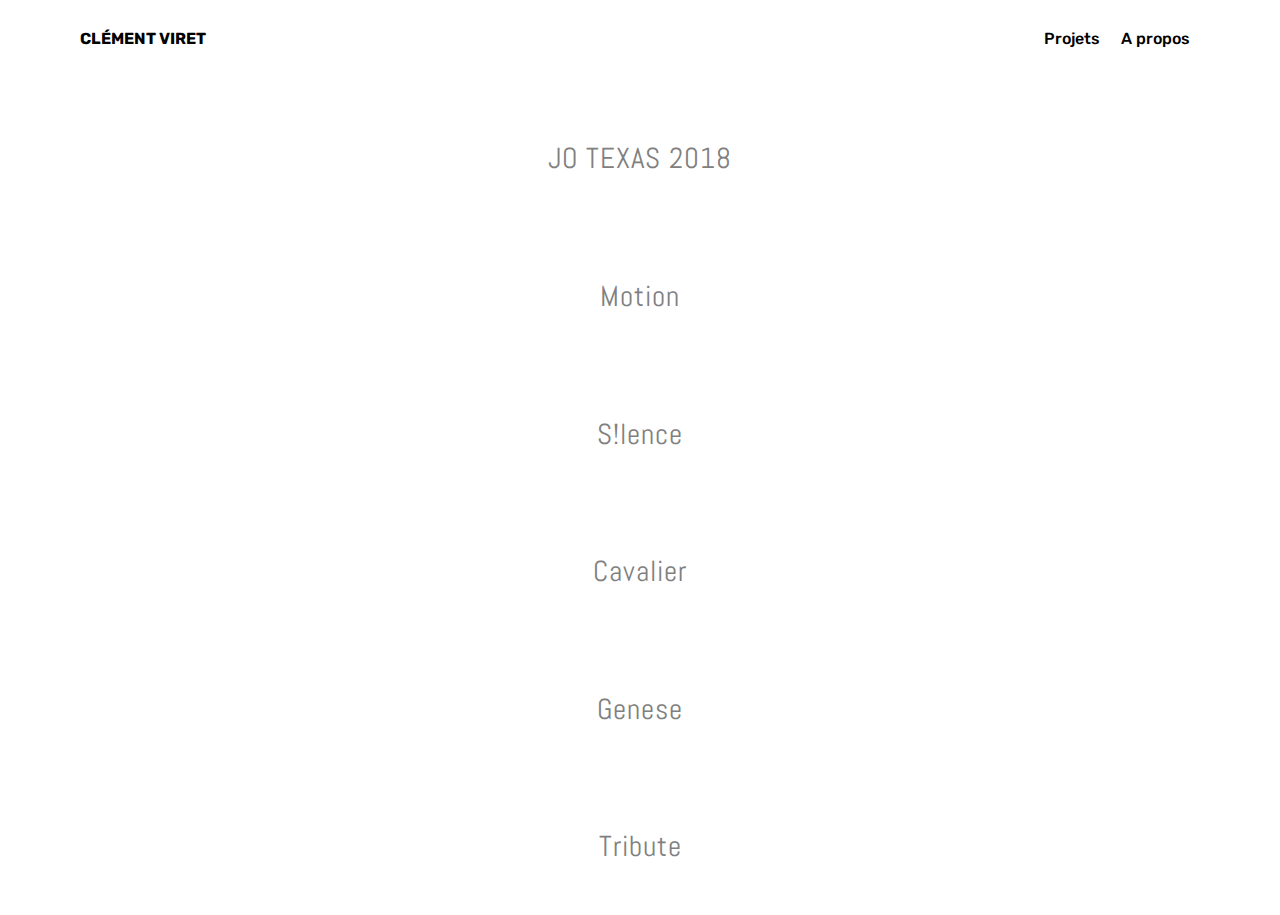
==== commit ae78fbe0: "create github pages" ====
--- a/index.html
+++ b/index.html
@@ -42,13 +42,15 @@
             </div>
         </div>
         <div class="collapse navbar-collapse" id="navbarSupportedContent">
-            
+            <ul class="navbar-nav nav-dropdown nav-right" data-app-modern-menu="true"><li class="nav-item dropdown">
+                    <a class="nav-link link text-black display-4" href="index.html">Projets</a>
+                </li><li class="nav-item"><a class="nav-link link text-black display-4" href="page9.html">A propos</a></li></ul>
             
         </div>
     </nav>
 </section>
 
-<section class="engine"><a href="https://mobirise.info/g">how to build a site for free</a></section><section class="mbr-section content8 cid-raYaa6dZYp" id="content8-m">
+<section class="engine"><a href="https://mobirise.info/t">amp template</a></section><section class="mbr-section content8 cid-raYaa6dZYp" id="content8-m">
 
     
 
--- a/assets/mobirise/css/mbr-additional.css
+++ b/assets/mobirise/css/mbr-additional.css
@@ -1773,7 +1773,7 @@
 }
 .cid-raYbD34jFu .nav-link:hover,
 .cid-raYbD34jFu .dropdown-item:hover {
-  color: #c1c1c1 !important;
+  color: #000000 !important;
 }
 .cid-raYaa6dZYp {
   padding-top: 120px;
@@ -1805,573 +1805,26 @@
   padding-bottom: 30px;
   background-color: #ffffff;
 }
-.cid-r9oMjki67D {
-  background: #ffffff;
-  padding-top: 120px;
-  padding-bottom: 60px;
-}
-.cid-r9oMjki67D .video-block {
-  margin: auto;
-}
-@media (max-width: 768px) {
-  .cid-r9oMjki67D .video-block {
-    width: 100% !important;
-  }
-}
-.cid-r9oMftHNqM {
-  padding-top: 0px;
-  padding-bottom: 0px;
-  background-color: #ffffff;
-}
-.cid-r9oMftHNqM .mbr-section-subtitle {
-  color: #767676;
-}
-.cid-raYSiIGi8N {
-  padding-top: 60px;
-  padding-bottom: 60px;
-  background-color: #ffffff;
-}
-.cid-r9oqOti6tn {
-  background: #ffffff;
-}
-.cid-r9oqOti6tn .image-block {
-  margin: auto;
-  width: 100% !important;
-}
-.cid-r9oqOti6tn .mbr-figure {
-  margin: 0 auto;
-}
-.cid-r9oqOti6tn figcaption {
-  position: relative;
-}
-.cid-r9oqOti6tn figcaption div {
-  position: absolute;
-  bottom: 0;
-  width: 100%;
-}
-@media (max-width: 768px) {
-  .cid-r9oqOti6tn .image-block {
-    width: 100% !important;
-  }
-}
-.cid-r9oOTCLMdX {
-  padding-top: 75px;
-  padding-bottom: 0px;
-  background-color: #ffffff;
-}
-.cid-r9oOTCLMdX .mbr-slider .carousel-control {
-  background: #1b1b1b;
-}
-.cid-r9oOTCLMdX .mbr-slider .carousel-control-prev {
-  left: 0;
-  margin-left: 2.5rem;
-}
-.cid-r9oOTCLMdX .mbr-slider .carousel-control-next {
-  right: 0;
-  margin-right: 2.5rem;
-}
-.cid-r9oOTCLMdX .mbr-slider .modal-body .close {
-  background: #1b1b1b;
-}
-.cid-r9oOTCLMdX .mbr-gallery-item > div::before {
-  content: '';
-  position: absolute;
-  left: 0;
-  top: 0;
-  width: 100%;
-  height: 100%;
-  background: #554346;
-  opacity: 0;
-  -webkit-transition: 0.2s opacity ease-in-out;
-  transition: 0.2s opacity ease-in-out;
-}
-.cid-r9oOTCLMdX .mbr-gallery-item > div:hover .mbr-gallery-title::before {
-  background: transparent !important;
-}
-.cid-r9oOTCLMdX .mbr-gallery-item > div:hover:before {
-  opacity: 0 !important;
-}
-.cid-r9oOTCLMdX .mbr-gallery-title {
-  font-size: .9em;
-  position: absolute;
-  display: block;
-  width: 100%;
-  bottom: 0;
-  padding: 1rem;
-  color: #fff;
-  z-index: 2;
-}
-.cid-r9oOTCLMdX .mbr-gallery-title:before {
-  content: " ";
-  width: 100%;
-  height: 100%;
-  top: 0;
-  left: 0;
-  z-index: -1;
-  position: absolute;
-  background: #554346 !important;
-  opacity: 0;
-  -webkit-transition: 0.2s background ease-in-out;
-  transition: 0.2s background ease-in-out;
-}
-.cid-r9or7ClTID {
-  padding-top: 0px;
-  padding-bottom: 0px;
-  background-color: #ffffff;
-}
-.cid-r9or7ClTID .mbr-slider .carousel-control {
-  background: #1b1b1b;
-}
-.cid-r9or7ClTID .mbr-slider .carousel-control-prev {
-  left: 0;
-  margin-left: 2.5rem;
-}
-.cid-r9or7ClTID .mbr-slider .carousel-control-next {
-  right: 0;
-  margin-right: 2.5rem;
-}
-.cid-r9or7ClTID .mbr-slider .modal-body .close {
-  background: #1b1b1b;
-}
-.cid-r9or7ClTID .mbr-gallery-item > div::before {
-  content: '';
-  position: absolute;
-  left: 0;
-  top: 0;
-  width: 100%;
-  height: 100%;
-  background: #ffffff;
-  opacity: 0;
-  -webkit-transition: 0.2s opacity ease-in-out;
-  transition: 0.2s opacity ease-in-out;
-}
-.cid-r9or7ClTID .mbr-gallery-item > div:hover .mbr-gallery-title::before {
-  background: transparent !important;
-}
-.cid-r9or7ClTID .mbr-gallery-item > div:hover:before {
-  opacity: 0 !important;
-}
-.cid-r9or7ClTID .mbr-gallery-title {
-  font-size: .9em;
-  position: absolute;
-  display: block;
-  width: 100%;
-  bottom: 0;
-  padding: 1rem;
-  color: #fff;
-  z-index: 2;
-}
-.cid-r9or7ClTID .mbr-gallery-title:before {
-  content: " ";
-  width: 100%;
-  height: 100%;
-  top: 0;
-  left: 0;
-  z-index: -1;
-  position: absolute;
-  background: #ffffff !important;
-  opacity: 0;
-  -webkit-transition: 0.2s background ease-in-out;
-  transition: 0.2s background ease-in-out;
-}
-.cid-r9ostQyJx9 {
-  background: #ffffff;
-  padding-top: 60px;
-  padding-bottom: 60px;
-}
-.cid-r9ostQyJx9 .image-block {
-  margin: auto;
-}
-.cid-r9ostQyJx9 figcaption {
-  position: relative;
-}
-.cid-r9ostQyJx9 figcaption div {
-  position: absolute;
-  bottom: 0;
-  width: 100%;
-}
-@media (max-width: 768px) {
-  .cid-r9ostQyJx9 .image-block {
-    width: 100% !important;
-  }
-}
-.cid-r9oQwTjhXM {
-  padding-top: 0px;
-  padding-bottom: 0px;
-  background-color: #ffffff;
-}
-.cid-r9oQwTjhXM .mbr-slider .carousel-control {
-  background: #1b1b1b;
-}
-.cid-r9oQwTjhXM .mbr-slider .carousel-control-prev {
-  left: 0;
-  margin-left: 2.5rem;
-}
-.cid-r9oQwTjhXM .mbr-slider .carousel-control-next {
-  right: 0;
-  margin-right: 2.5rem;
-}
-.cid-r9oQwTjhXM .mbr-slider .modal-body .close {
-  background: #1b1b1b;
-}
-.cid-r9oQwTjhXM .mbr-gallery-item > div::before {
-  content: '';
-  position: absolute;
-  left: 0;
-  top: 0;
-  width: 100%;
-  height: 100%;
-  background: #ffffff;
-  opacity: 0;
-  -webkit-transition: 0.2s opacity ease-in-out;
-  transition: 0.2s opacity ease-in-out;
-}
-.cid-r9oQwTjhXM .mbr-gallery-item > div:hover .mbr-gallery-title::before {
-  background: transparent !important;
-}
-.cid-r9oQwTjhXM .mbr-gallery-item > div:hover:before {
-  opacity: 0 !important;
-}
-.cid-r9oQwTjhXM .mbr-gallery-title {
-  font-size: .9em;
-  position: absolute;
-  display: block;
-  width: 100%;
-  bottom: 0;
-  padding: 1rem;
-  color: #fff;
-  z-index: 2;
-}
-.cid-r9oQwTjhXM .mbr-gallery-title:before {
-  content: " ";
-  width: 100%;
-  height: 100%;
-  top: 0;
-  left: 0;
-  z-index: -1;
-  position: absolute;
-  background: #ffffff !important;
-  opacity: 0;
-  -webkit-transition: 0.2s background ease-in-out;
-  transition: 0.2s background ease-in-out;
-}
-.cid-r9ooxkXp4O {
-  padding-top: 120px;
-  padding-bottom: 60px;
-  background-color: #ffffff;
-}
-.cid-r9ooxkXp4O .mbr-section-subtitle {
-  color: #767676;
-}
-.cid-r9ou6H3FFm {
-  padding-top: 60px;
-  padding-bottom: 60px;
-  background-color: #ffffff;
-}
-.cid-r9ovsjoqKs {
-  background: #ffffff;
-  padding-top: 60px;
-  padding-bottom: 60px;
-}
-.cid-r9ovsjoqKs .image-block {
-  margin: auto;
-}
-.cid-r9ovsjoqKs figcaption {
-  position: relative;
-}
-.cid-r9ovsjoqKs figcaption div {
-  position: absolute;
-  bottom: 0;
-  width: 100%;
-}
-@media (max-width: 768px) {
-  .cid-r9ovsjoqKs .image-block {
-    width: 100% !important;
-  }
-}
-.cid-r9oymCqVTn {
-  padding-top: 0px;
-  padding-bottom: 0px;
-  background-color: #ffffff;
-}
-.cid-r9oymCqVTn .mbr-slider .carousel-control {
-  background: #1b1b1b;
-}
-.cid-r9oymCqVTn .mbr-slider .carousel-control-prev {
-  left: 0;
-  margin-left: 2.5rem;
-}
-.cid-r9oymCqVTn .mbr-slider .carousel-control-next {
-  right: 0;
-  margin-right: 2.5rem;
-}
-.cid-r9oymCqVTn .mbr-slider .modal-body .close {
-  background: #1b1b1b;
-}
-.cid-r9oymCqVTn .mbr-gallery-item > div::before {
-  content: '';
-  position: absolute;
-  left: 0;
-  top: 0;
-  width: 100%;
-  height: 100%;
-  background: #554346;
-  opacity: 0;
-  -webkit-transition: 0.2s opacity ease-in-out;
-  transition: 0.2s opacity ease-in-out;
-}
-.cid-r9oymCqVTn .mbr-gallery-item > div:hover .mbr-gallery-title::before {
-  background: transparent !important;
-}
-.cid-r9oymCqVTn .mbr-gallery-item > div:hover:before {
-  opacity: 0 !important;
-}
-.cid-r9oymCqVTn .mbr-gallery-title {
-  font-size: .9em;
-  position: absolute;
-  display: block;
-  width: 100%;
-  bottom: 0;
-  padding: 1rem;
-  color: #fff;
-  z-index: 2;
-}
-.cid-r9oymCqVTn .mbr-gallery-title:before {
-  content: " ";
-  width: 100%;
-  height: 100%;
-  top: 0;
-  left: 0;
-  z-index: -1;
-  position: absolute;
-  background: #554346 !important;
-  opacity: 0;
-  -webkit-transition: 0.2s background ease-in-out;
-  transition: 0.2s background ease-in-out;
-}
-.cid-r9ouGT9RYd {
-  padding-top: 60px;
-  padding-bottom: 60px;
-  background-color: #ffffff;
-}
-.cid-r9ouGT9RYd .mbr-section-subtitle {
-  color: #767676;
-}
-.cid-r9ouGVCQ6P {
-  padding-top: 60px;
-  padding-bottom: 60px;
-  background-color: #ffffff;
-}
-.cid-r9oEgmNarg {
-  background: #ffffff;
-  padding-top: 60px;
-  padding-bottom: 60px;
-}
-.cid-r9oEgmNarg .image-block {
-  margin: auto;
-}
-.cid-r9oEgmNarg figcaption {
-  position: relative;
-}
-.cid-r9oEgmNarg figcaption div {
-  position: absolute;
-  bottom: 0;
-  width: 100%;
-}
-@media (max-width: 768px) {
-  .cid-r9oEgmNarg .image-block {
-    width: 100% !important;
-  }
-}
-.cid-r9oEgnghRB {
-  padding-top: 0px;
-  padding-bottom: 0px;
-  background-color: #ffffff;
-}
-.cid-r9oEgnghRB .mbr-slider .carousel-control {
-  background: #1b1b1b;
-}
-.cid-r9oEgnghRB .mbr-slider .carousel-control-prev {
-  left: 0;
-  margin-left: 2.5rem;
-}
-.cid-r9oEgnghRB .mbr-slider .carousel-control-next {
-  right: 0;
-  margin-right: 2.5rem;
-}
-.cid-r9oEgnghRB .mbr-slider .modal-body .close {
-  background: #1b1b1b;
-}
-.cid-r9oEgnghRB .mbr-gallery-item > div::before {
-  content: '';
-  position: absolute;
-  left: 0;
-  top: 0;
-  width: 100%;
-  height: 100%;
-  background: #554346;
-  opacity: 0;
-  -webkit-transition: 0.2s opacity ease-in-out;
-  transition: 0.2s opacity ease-in-out;
-}
-.cid-r9oEgnghRB .mbr-gallery-item > div:hover .mbr-gallery-title::before {
-  background: transparent !important;
-}
-.cid-r9oEgnghRB .mbr-gallery-item > div:hover:before {
-  opacity: 0 !important;
-}
-.cid-r9oEgnghRB .mbr-gallery-title {
-  font-size: .9em;
-  position: absolute;
-  display: block;
-  width: 100%;
-  bottom: 0;
-  padding: 1rem;
-  color: #fff;
-  z-index: 2;
-}
-.cid-r9oEgnghRB .mbr-gallery-title:before {
-  content: " ";
-  width: 100%;
-  height: 100%;
-  top: 0;
-  left: 0;
-  z-index: -1;
-  position: absolute;
-  background: #554346 !important;
-  opacity: 0;
-  -webkit-transition: 0.2s background ease-in-out;
-  transition: 0.2s background ease-in-out;
-}
-.cid-r9oEgm86AX {
-  padding-top: 60px;
-  padding-bottom: 60px;
-  background-color: #ffffff;
-}
-.cid-r9oEgm86AX .mbr-section-subtitle {
-  color: #767676;
-}
-.cid-r9oEgnLXi1 {
-  padding-top: 60px;
-  padding-bottom: 60px;
-  background-color: #ffffff;
-}
-.cid-r9oKVWKnEg {
-  background: #ffffff;
-  padding-top: 60px;
-  padding-bottom: 60px;
-}
-.cid-r9oKVWKnEg .image-block {
-  margin: auto;
-}
-.cid-r9oKVWKnEg figcaption {
-  position: relative;
-}
-.cid-r9oKVWKnEg figcaption div {
-  position: absolute;
-  bottom: 0;
-  width: 100%;
-}
-@media (max-width: 768px) {
-  .cid-r9oKVWKnEg .image-block {
-    width: 100% !important;
-  }
-}
-.cid-r9oJzGljXI {
-  padding-top: 0px;
-  padding-bottom: 0px;
-  background-color: #ffffff;
-}
-.cid-r9oJzGljXI .mbr-slider .carousel-control {
-  background: #1b1b1b;
-}
-.cid-r9oJzGljXI .mbr-slider .carousel-control-prev {
-  left: 0;
-  margin-left: 2.5rem;
-}
-.cid-r9oJzGljXI .mbr-slider .carousel-control-next {
-  right: 0;
-  margin-right: 2.5rem;
-}
-.cid-r9oJzGljXI .mbr-slider .modal-body .close {
-  background: #1b1b1b;
-}
-.cid-r9oJzGljXI .mbr-gallery-item > div::before {
-  content: '';
-  position: absolute;
-  left: 0;
-  top: 0;
-  width: 100%;
-  height: 100%;
-  background: #554346;
-  opacity: 0;
-  -webkit-transition: 0.2s opacity ease-in-out;
-  transition: 0.2s opacity ease-in-out;
-  background: linear-gradient(to left, #554346, #45505b) !important;
-}
-.cid-r9oJzGljXI .mbr-gallery-item > div:hover .mbr-gallery-title::before {
-  background: transparent !important;
-}
-.cid-r9oJzGljXI .mbr-gallery-item > div:hover:before {
-  opacity: 0 !important;
-}
-.cid-r9oJzGljXI .mbr-gallery-title {
-  font-size: .9em;
-  position: absolute;
-  display: block;
-  width: 100%;
-  bottom: 0;
-  padding: 1rem;
-  color: #fff;
-  z-index: 2;
-}
-.cid-r9oJzGljXI .mbr-gallery-title:before {
-  content: " ";
-  width: 100%;
-  height: 100%;
-  top: 0;
-  left: 0;
-  z-index: -1;
-  position: absolute;
-  background: #554346 !important;
-  opacity: 0;
-  -webkit-transition: 0.2s background ease-in-out;
-  transition: 0.2s background ease-in-out;
-  background: linear-gradient(to left, #554346, #45505b) !important;
-}
-.cid-r9oJsc2A1K {
-  padding-top: 120px;
-  padding-bottom: 60px;
-  background-color: #ffffff;
-}
-.cid-r9oJsc2A1K .mbr-section-subtitle {
-  color: #767676;
-}
-.cid-r9oJsdgEqk {
-  padding-top: 60px;
-  padding-bottom: 60px;
-  background-color: #ffffff;
-}
-.cid-r9oN7LNIP1 .navbar {
+.cid-raZBwFuQh9 .navbar {
+  padding: .5rem 0;
   background: #ffffff;
   transition: none;
   min-height: 77px;
-  padding: .5rem 0;
-}
-.cid-r9oN7LNIP1 .navbar-dropdown.bg-color.transparent.opened {
+}
+.cid-raZBwFuQh9 .navbar-dropdown.bg-color.transparent.opened {
   background: #ffffff;
 }
-.cid-r9oN7LNIP1 a {
+.cid-raZBwFuQh9 a {
   font-style: normal;
 }
-.cid-r9oN7LNIP1 .nav-item span {
+.cid-raZBwFuQh9 .nav-item span {
   padding-right: 0.4em;
   line-height: 0.5em;
   vertical-align: text-bottom;
   position: relative;
   text-decoration: none;
 }
-.cid-r9oN7LNIP1 .nav-item a {
+.cid-raZBwFuQh9 .nav-item a {
   display: -webkit-flex;
   align-items: center;
   justify-content: center;
@@ -2380,23 +1833,23 @@
   -webkit-align-items: center;
   -webkit-justify-content: center;
 }
-.cid-r9oN7LNIP1 .nav-item:focus,
-.cid-r9oN7LNIP1 .nav-link:focus {
+.cid-raZBwFuQh9 .nav-item:focus,
+.cid-raZBwFuQh9 .nav-link:focus {
   outline: none;
 }
-.cid-r9oN7LNIP1 .btn {
+.cid-raZBwFuQh9 .btn {
   padding: 0.4rem 1.5rem;
   display: -webkit-inline-flex;
   align-items: center;
   -webkit-align-items: center;
 }
-.cid-r9oN7LNIP1 .btn .mbr-iconfont {
+.cid-raZBwFuQh9 .btn .mbr-iconfont {
   font-size: 1.6rem;
 }
-.cid-r9oN7LNIP1 .menu-logo {
+.cid-raZBwFuQh9 .menu-logo {
   margin-right: auto;
 }
-.cid-r9oN7LNIP1 .menu-logo .navbar-brand {
+.cid-raZBwFuQh9 .menu-logo .navbar-brand {
   display: -webkit-flex;
   margin-left: 5rem;
   padding: 0;
@@ -2405,7 +1858,7 @@
   align-items: center;
   -webkit-align-items: center;
 }
-.cid-r9oN7LNIP1 .menu-logo .navbar-brand .navbar-caption-wrap {
+.cid-raZBwFuQh9 .menu-logo .navbar-brand .navbar-caption-wrap {
   display: -webkit-flex;
   -webkit-align-items: center;
   align-items: center;
@@ -2413,40 +1866,40 @@
   min-width: 7rem;
   margin: .3rem 0;
 }
-.cid-r9oN7LNIP1 .menu-logo .navbar-brand .navbar-caption-wrap .navbar-caption {
+.cid-raZBwFuQh9 .menu-logo .navbar-brand .navbar-caption-wrap .navbar-caption {
   line-height: 1.2rem !important;
   padding-right: 2rem;
 }
-.cid-r9oN7LNIP1 .menu-logo .navbar-brand .navbar-logo {
+.cid-raZBwFuQh9 .menu-logo .navbar-brand .navbar-logo {
   font-size: 4rem;
   transition: font-size 0.25s;
 }
-.cid-r9oN7LNIP1 .menu-logo .navbar-brand .navbar-logo img {
+.cid-raZBwFuQh9 .menu-logo .navbar-brand .navbar-logo img {
   display: -webkit-flex;
 }
-.cid-r9oN7LNIP1 .menu-logo .navbar-brand .navbar-logo .mbr-iconfont {
+.cid-raZBwFuQh9 .menu-logo .navbar-brand .navbar-logo .mbr-iconfont {
   transition: font-size 0.25s;
 }
-.cid-r9oN7LNIP1 .navbar-toggleable-sm .navbar-collapse {
+.cid-raZBwFuQh9 .navbar-toggleable-sm .navbar-collapse {
   justify-content: flex-end;
   -webkit-justify-content: flex-end;
   padding-right: 5rem;
   width: auto;
 }
-.cid-r9oN7LNIP1 .navbar-toggleable-sm .navbar-collapse .navbar-nav {
+.cid-raZBwFuQh9 .navbar-toggleable-sm .navbar-collapse .navbar-nav {
   flex-wrap: wrap;
   -webkit-flex-wrap: wrap;
   padding-left: 0;
 }
-.cid-r9oN7LNIP1 .navbar-toggleable-sm .navbar-collapse .navbar-nav .nav-item {
+.cid-raZBwFuQh9 .navbar-toggleable-sm .navbar-collapse .navbar-nav .nav-item {
   -webkit-align-self: center;
   align-self: center;
 }
-.cid-r9oN7LNIP1 .navbar-toggleable-sm .navbar-collapse .navbar-buttons {
+.cid-raZBwFuQh9 .navbar-toggleable-sm .navbar-collapse .navbar-buttons {
   padding-left: 0;
   padding-bottom: 0;
 }
-.cid-r9oN7LNIP1 .dropdown .dropdown-menu {
+.cid-raZBwFuQh9 .dropdown .dropdown-menu {
   background: #ffffff;
   display: none;
   position: absolute;
@@ -2455,20 +1908,20 @@
   padding-bottom: 1.4rem;
   text-align: left;
 }
-.cid-r9oN7LNIP1 .dropdown .dropdown-menu .dropdown-item {
+.cid-raZBwFuQh9 .dropdown .dropdown-menu .dropdown-item {
   width: auto;
   padding: 0.235em 1.5385em 0.235em 1.5385em !important;
 }
-.cid-r9oN7LNIP1 .dropdown .dropdown-menu .dropdown-item::after {
+.cid-raZBwFuQh9 .dropdown .dropdown-menu .dropdown-item::after {
   right: 0.5rem;
 }
-.cid-r9oN7LNIP1 .dropdown .dropdown-menu .dropdown-submenu {
+.cid-raZBwFuQh9 .dropdown .dropdown-menu .dropdown-submenu {
   margin: 0;
 }
-.cid-r9oN7LNIP1 .dropdown.open > .dropdown-menu {
+.cid-raZBwFuQh9 .dropdown.open > .dropdown-menu {
   display: block;
 }
-.cid-r9oN7LNIP1 .navbar-toggleable-sm.opened:after {
+.cid-raZBwFuQh9 .navbar-toggleable-sm.opened:after {
   position: absolute;
   width: 100vw;
   height: 100vh;
@@ -2480,28 +1933,28 @@
   -webkit-transform: translateY(100%);
   z-index: 1000;
 }
-.cid-r9oN7LNIP1 .navbar.navbar-short {
+.cid-raZBwFuQh9 .navbar.navbar-short {
   min-height: 60px;
   transition: all .2s;
 }
-.cid-r9oN7LNIP1 .navbar.navbar-short .navbar-toggler-right {
+.cid-raZBwFuQh9 .navbar.navbar-short .navbar-toggler-right {
   top: 20px;
 }
-.cid-r9oN7LNIP1 .navbar.navbar-short .navbar-logo a {
+.cid-raZBwFuQh9 .navbar.navbar-short .navbar-logo a {
   font-size: 2.5rem !important;
   line-height: 2.5rem;
   transition: font-size 0.25s;
 }
-.cid-r9oN7LNIP1 .navbar.navbar-short .navbar-logo a .mbr-iconfont {
+.cid-raZBwFuQh9 .navbar.navbar-short .navbar-logo a .mbr-iconfont {
   font-size: 2.5rem !important;
 }
-.cid-r9oN7LNIP1 .navbar.navbar-short .navbar-logo a img {
+.cid-raZBwFuQh9 .navbar.navbar-short .navbar-logo a img {
   height: 3rem !important;
 }
-.cid-r9oN7LNIP1 .navbar.navbar-short .navbar-brand {
+.cid-raZBwFuQh9 .navbar.navbar-short .navbar-brand {
   min-height: 3rem;
 }
-.cid-r9oN7LNIP1 button.navbar-toggler {
+.cid-raZBwFuQh9 button.navbar-toggler {
   width: 31px;
   height: 18px;
   cursor: pointer;
@@ -2509,104 +1962,104 @@
   top: 1.5rem;
   right: 1rem;
 }
-.cid-r9oN7LNIP1 button.navbar-toggler:focus {
+.cid-raZBwFuQh9 button.navbar-toggler:focus {
   outline: none;
 }
-.cid-r9oN7LNIP1 button.navbar-toggler .hamburger span {
+.cid-raZBwFuQh9 button.navbar-toggler .hamburger span {
   position: absolute;
   right: 0;
   width: 30px;
   height: 2px;
   border-right: 5px;
-  background-color: #333333;
-}
-.cid-r9oN7LNIP1 button.navbar-toggler .hamburger span:nth-child(1) {
+  background-color: #000000;
+}
+.cid-raZBwFuQh9 button.navbar-toggler .hamburger span:nth-child(1) {
   top: 0;
   transition: all .2s;
 }
-.cid-r9oN7LNIP1 button.navbar-toggler .hamburger span:nth-child(2) {
+.cid-raZBwFuQh9 button.navbar-toggler .hamburger span:nth-child(2) {
   top: 8px;
   transition: all .15s;
 }
-.cid-r9oN7LNIP1 button.navbar-toggler .hamburger span:nth-child(3) {
+.cid-raZBwFuQh9 button.navbar-toggler .hamburger span:nth-child(3) {
   top: 8px;
   transition: all .15s;
 }
-.cid-r9oN7LNIP1 button.navbar-toggler .hamburger span:nth-child(4) {
+.cid-raZBwFuQh9 button.navbar-toggler .hamburger span:nth-child(4) {
   top: 16px;
   transition: all .2s;
 }
-.cid-r9oN7LNIP1 nav.opened .hamburger span:nth-child(1) {
+.cid-raZBwFuQh9 nav.opened .hamburger span:nth-child(1) {
   top: 8px;
   width: 0;
   opacity: 0;
   right: 50%;
   transition: all .2s;
 }
-.cid-r9oN7LNIP1 nav.opened .hamburger span:nth-child(2) {
+.cid-raZBwFuQh9 nav.opened .hamburger span:nth-child(2) {
   -webkit-transform: rotate(45deg);
   transform: rotate(45deg);
   transition: all .25s;
 }
-.cid-r9oN7LNIP1 nav.opened .hamburger span:nth-child(3) {
+.cid-raZBwFuQh9 nav.opened .hamburger span:nth-child(3) {
   -webkit-transform: rotate(-45deg);
   transform: rotate(-45deg);
   transition: all .25s;
 }
-.cid-r9oN7LNIP1 nav.opened .hamburger span:nth-child(4) {
+.cid-raZBwFuQh9 nav.opened .hamburger span:nth-child(4) {
   top: 8px;
   width: 0;
   opacity: 0;
   right: 50%;
   transition: all .2s;
 }
-.cid-r9oN7LNIP1 .collapsed.navbar-expand {
+.cid-raZBwFuQh9 .collapsed.navbar-expand {
   flex-direction: column;
   -webkit-flex-direction: column;
 }
-.cid-r9oN7LNIP1 .collapsed .btn {
+.cid-raZBwFuQh9 .collapsed .btn {
   display: -webkit-flex;
 }
-.cid-r9oN7LNIP1 .collapsed .navbar-collapse {
+.cid-raZBwFuQh9 .collapsed .navbar-collapse {
   display: none !important;
   padding-right: 0 !important;
 }
-.cid-r9oN7LNIP1 .collapsed .navbar-collapse.collapsing,
-.cid-r9oN7LNIP1 .collapsed .navbar-collapse.show {
+.cid-raZBwFuQh9 .collapsed .navbar-collapse.collapsing,
+.cid-raZBwFuQh9 .collapsed .navbar-collapse.show {
   display: block !important;
 }
-.cid-r9oN7LNIP1 .collapsed .navbar-collapse.collapsing .navbar-nav,
-.cid-r9oN7LNIP1 .collapsed .navbar-collapse.show .navbar-nav {
+.cid-raZBwFuQh9 .collapsed .navbar-collapse.collapsing .navbar-nav,
+.cid-raZBwFuQh9 .collapsed .navbar-collapse.show .navbar-nav {
   display: block;
   text-align: center;
 }
-.cid-r9oN7LNIP1 .collapsed .navbar-collapse.collapsing .navbar-nav .nav-item,
-.cid-r9oN7LNIP1 .collapsed .navbar-collapse.show .navbar-nav .nav-item {
+.cid-raZBwFuQh9 .collapsed .navbar-collapse.collapsing .navbar-nav .nav-item,
+.cid-raZBwFuQh9 .collapsed .navbar-collapse.show .navbar-nav .nav-item {
   clear: both;
 }
-.cid-r9oN7LNIP1 .collapsed .navbar-collapse.collapsing .navbar-nav .nav-item:last-child,
-.cid-r9oN7LNIP1 .collapsed .navbar-collapse.show .navbar-nav .nav-item:last-child {
+.cid-raZBwFuQh9 .collapsed .navbar-collapse.collapsing .navbar-nav .nav-item:last-child,
+.cid-raZBwFuQh9 .collapsed .navbar-collapse.show .navbar-nav .nav-item:last-child {
   margin-bottom: 1rem;
 }
-.cid-r9oN7LNIP1 .collapsed .navbar-collapse.collapsing .navbar-buttons,
-.cid-r9oN7LNIP1 .collapsed .navbar-collapse.show .navbar-buttons {
+.cid-raZBwFuQh9 .collapsed .navbar-collapse.collapsing .navbar-buttons,
+.cid-raZBwFuQh9 .collapsed .navbar-collapse.show .navbar-buttons {
   text-align: center;
 }
-.cid-r9oN7LNIP1 .collapsed .navbar-collapse.collapsing .navbar-buttons:last-child,
-.cid-r9oN7LNIP1 .collapsed .navbar-collapse.show .navbar-buttons:last-child {
+.cid-raZBwFuQh9 .collapsed .navbar-collapse.collapsing .navbar-buttons:last-child,
+.cid-raZBwFuQh9 .collapsed .navbar-collapse.show .navbar-buttons:last-child {
   margin-bottom: 1rem;
 }
-.cid-r9oN7LNIP1 .collapsed button.navbar-toggler {
+.cid-raZBwFuQh9 .collapsed button.navbar-toggler {
   display: block;
 }
-.cid-r9oN7LNIP1 .collapsed .navbar-brand {
+.cid-raZBwFuQh9 .collapsed .navbar-brand {
   margin-left: 1rem !important;
 }
-.cid-r9oN7LNIP1 .collapsed .navbar-toggleable-sm {
+.cid-raZBwFuQh9 .collapsed .navbar-toggleable-sm {
   flex-direction: column;
   -webkit-flex-direction: column;
 }
-.cid-r9oN7LNIP1 .collapsed .dropdown .dropdown-menu {
+.cid-raZBwFuQh9 .collapsed .dropdown .dropdown-menu {
   width: 100%;
   text-align: center;
   position: relative;
@@ -2618,19 +2071,19 @@
   transition-duration: .5s;
   transition-property: opacity,padding,height;
 }
-.cid-r9oN7LNIP1 .collapsed .dropdown.open > .dropdown-menu {
+.cid-raZBwFuQh9 .collapsed .dropdown.open > .dropdown-menu {
   position: relative;
   opacity: 1;
   height: auto;
   padding: 1.4rem 0;
   visibility: visible;
 }
-.cid-r9oN7LNIP1 .collapsed .dropdown .dropdown-submenu {
+.cid-raZBwFuQh9 .collapsed .dropdown .dropdown-submenu {
   left: 0;
   text-align: center;
   width: 100%;
 }
-.cid-r9oN7LNIP1 .collapsed .dropdown .dropdown-toggle[data-toggle="dropdown-submenu"]::after {
+.cid-raZBwFuQh9 .collapsed .dropdown .dropdown-toggle[data-toggle="dropdown-submenu"]::after {
   margin-top: 0;
   position: inherit;
   right: 0;
@@ -2646,56 +2099,56 @@
   border-left: .30em solid transparent;
 }
 @media (max-width: 991px) {
-  .cid-r9oN7LNIP1.navbar-expand {
+  .cid-raZBwFuQh9 .navbar-expand {
     flex-direction: column;
     -webkit-flex-direction: column;
   }
-  .cid-r9oN7LNIP1 img {
+  .cid-raZBwFuQh9 img {
     height: 3.8rem !important;
   }
-  .cid-r9oN7LNIP1 .btn {
+  .cid-raZBwFuQh9 .btn {
     display: -webkit-flex;
   }
-  .cid-r9oN7LNIP1 button.navbar-toggler {
+  .cid-raZBwFuQh9 button.navbar-toggler {
     display: block;
   }
-  .cid-r9oN7LNIP1 .navbar-brand {
+  .cid-raZBwFuQh9 .navbar-brand {
     margin-left: 1rem !important;
   }
-  .cid-r9oN7LNIP1 .navbar-toggleable-sm {
+  .cid-raZBwFuQh9 .navbar-toggleable-sm {
     flex-direction: column;
     -webkit-flex-direction: column;
   }
-  .cid-r9oN7LNIP1 .navbar-collapse {
+  .cid-raZBwFuQh9 .navbar-collapse {
     display: none !important;
     padding-right: 0 !important;
   }
-  .cid-r9oN7LNIP1 .navbar-collapse.collapsing,
-  .cid-r9oN7LNIP1 .navbar-collapse.show {
+  .cid-raZBwFuQh9 .navbar-collapse.collapsing,
+  .cid-raZBwFuQh9 .navbar-collapse.show {
     display: block !important;
   }
-  .cid-r9oN7LNIP1 .navbar-collapse.collapsing .navbar-nav,
-  .cid-r9oN7LNIP1 .navbar-collapse.show .navbar-nav {
+  .cid-raZBwFuQh9 .navbar-collapse.collapsing .navbar-nav,
+  .cid-raZBwFuQh9 .navbar-collapse.show .navbar-nav {
     display: block;
     text-align: center;
   }
-  .cid-r9oN7LNIP1 .navbar-collapse.collapsing .navbar-nav .nav-item,
-  .cid-r9oN7LNIP1 .navbar-collapse.show .navbar-nav .nav-item {
+  .cid-raZBwFuQh9 .navbar-collapse.collapsing .navbar-nav .nav-item,
+  .cid-raZBwFuQh9 .navbar-collapse.show .navbar-nav .nav-item {
     clear: both;
   }
-  .cid-r9oN7LNIP1 .navbar-collapse.collapsing .navbar-nav .nav-item:last-child,
-  .cid-r9oN7LNIP1 .navbar-collapse.show .navbar-nav .nav-item:last-child {
+  .cid-raZBwFuQh9 .navbar-collapse.collapsing .navbar-nav .nav-item:last-child,
+  .cid-raZBwFuQh9 .navbar-collapse.show .navbar-nav .nav-item:last-child {
     margin-bottom: 1rem;
   }
-  .cid-r9oN7LNIP1 .navbar-collapse.collapsing .navbar-buttons,
-  .cid-r9oN7LNIP1 .navbar-collapse.show .navbar-buttons {
+  .cid-raZBwFuQh9 .navbar-collapse.collapsing .navbar-buttons,
+  .cid-raZBwFuQh9 .navbar-collapse.show .navbar-buttons {
     text-align: center;
   }
-  .cid-r9oN7LNIP1 .navbar-collapse.collapsing .navbar-buttons:last-child,
-  .cid-r9oN7LNIP1 .navbar-collapse.show .navbar-buttons:last-child {
+  .cid-raZBwFuQh9 .navbar-collapse.collapsing .navbar-buttons:last-child,
+  .cid-raZBwFuQh9 .navbar-collapse.show .navbar-buttons:last-child {
     margin-bottom: 1rem;
   }
-  .cid-r9oN7LNIP1 .dropdown .dropdown-menu {
+  .cid-raZBwFuQh9 .dropdown .dropdown-menu {
     width: 100%;
     text-align: center;
     position: relative;
@@ -2707,19 +2160,19 @@
     transition-duration: .5s;
     transition-property: opacity,padding,height;
   }
-  .cid-r9oN7LNIP1 .dropdown.open > .dropdown-menu {
+  .cid-raZBwFuQh9 .dropdown.open > .dropdown-menu {
     position: relative;
     opacity: 1;
     height: auto;
     padding: 1.4rem 0;
     visibility: visible;
   }
-  .cid-r9oN7LNIP1 .dropdown .dropdown-submenu {
+  .cid-raZBwFuQh9 .dropdown .dropdown-submenu {
     left: 0;
     text-align: center;
     width: 100%;
   }
-  .cid-r9oN7LNIP1 .dropdown .dropdown-toggle[data-toggle="dropdown-submenu"]::after {
+  .cid-raZBwFuQh9 .dropdown .dropdown-toggle[data-toggle="dropdown-submenu"]::after {
     margin-top: 0;
     position: inherit;
     right: 0;
@@ -2736,60 +2189,485 @@
   }
 }
 @media (min-width: 767px) {
-  .cid-r9oN7LNIP1 .menu-logo {
+  .cid-raZBwFuQh9 .menu-logo {
     flex-shrink: 0;
     -webkit-flex-shrink: 0;
   }
 }
-.cid-r9oN7LNIP1 .navbar-collapse {
+.cid-raZBwFuQh9 .navbar-collapse {
   flex-basis: auto;
   -webkit-flex-basis: auto;
 }
-.cid-r9oN7LNIP1 .nav-link:hover,
-.cid-r9oN7LNIP1 .dropdown-item:hover {
-  color: #767676 !important;
-}
-.cid-r9oL59pUMn {
+.cid-raZBwFuQh9 .nav-link:hover,
+.cid-raZBwFuQh9 .dropdown-item:hover {
+  color: #000000 !important;
+}
+.cid-r9oMjki67D {
   background: #ffffff;
-  padding-top: 60px;
+  padding-top: 120px;
   padding-bottom: 60px;
 }
-.cid-r9oL59pUMn .image-block {
+.cid-r9oMjki67D .video-block {
   margin: auto;
 }
-.cid-r9oL59pUMn figcaption {
-  position: relative;
-}
-.cid-r9oL59pUMn figcaption div {
-  position: absolute;
-  bottom: 0;
-  width: 100%;
-}
 @media (max-width: 768px) {
-  .cid-r9oL59pUMn .image-block {
+  .cid-r9oMjki67D .video-block {
     width: 100% !important;
   }
 }
-.cid-r9oLleofkM {
+.cid-r9oMftHNqM {
   padding-top: 0px;
   padding-bottom: 0px;
   background-color: #ffffff;
 }
-.cid-r9oLleofkM .mbr-slider .carousel-control {
+.cid-r9oMftHNqM .mbr-section-subtitle {
+  color: #767676;
+}
+.cid-raYSiIGi8N {
+  padding-top: 60px;
+  padding-bottom: 60px;
+  background-color: #ffffff;
+}
+.cid-raZByfVXjh .navbar {
+  padding: .5rem 0;
+  background: #ffffff;
+  transition: none;
+  min-height: 77px;
+}
+.cid-raZByfVXjh .navbar-dropdown.bg-color.transparent.opened {
+  background: #ffffff;
+}
+.cid-raZByfVXjh a {
+  font-style: normal;
+}
+.cid-raZByfVXjh .nav-item span {
+  padding-right: 0.4em;
+  line-height: 0.5em;
+  vertical-align: text-bottom;
+  position: relative;
+  text-decoration: none;
+}
+.cid-raZByfVXjh .nav-item a {
+  display: -webkit-flex;
+  align-items: center;
+  justify-content: center;
+  padding: 0.7rem 0 !important;
+  margin: 0rem .65rem !important;
+  -webkit-align-items: center;
+  -webkit-justify-content: center;
+}
+.cid-raZByfVXjh .nav-item:focus,
+.cid-raZByfVXjh .nav-link:focus {
+  outline: none;
+}
+.cid-raZByfVXjh .btn {
+  padding: 0.4rem 1.5rem;
+  display: -webkit-inline-flex;
+  align-items: center;
+  -webkit-align-items: center;
+}
+.cid-raZByfVXjh .btn .mbr-iconfont {
+  font-size: 1.6rem;
+}
+.cid-raZByfVXjh .menu-logo {
+  margin-right: auto;
+}
+.cid-raZByfVXjh .menu-logo .navbar-brand {
+  display: -webkit-flex;
+  margin-left: 5rem;
+  padding: 0;
+  transition: padding .2s;
+  min-height: 3.8rem;
+  align-items: center;
+  -webkit-align-items: center;
+}
+.cid-raZByfVXjh .menu-logo .navbar-brand .navbar-caption-wrap {
+  display: -webkit-flex;
+  -webkit-align-items: center;
+  align-items: center;
+  word-break: break-word;
+  min-width: 7rem;
+  margin: .3rem 0;
+}
+.cid-raZByfVXjh .menu-logo .navbar-brand .navbar-caption-wrap .navbar-caption {
+  line-height: 1.2rem !important;
+  padding-right: 2rem;
+}
+.cid-raZByfVXjh .menu-logo .navbar-brand .navbar-logo {
+  font-size: 4rem;
+  transition: font-size 0.25s;
+}
+.cid-raZByfVXjh .menu-logo .navbar-brand .navbar-logo img {
+  display: -webkit-flex;
+}
+.cid-raZByfVXjh .menu-logo .navbar-brand .navbar-logo .mbr-iconfont {
+  transition: font-size 0.25s;
+}
+.cid-raZByfVXjh .navbar-toggleable-sm .navbar-collapse {
+  justify-content: flex-end;
+  -webkit-justify-content: flex-end;
+  padding-right: 5rem;
+  width: auto;
+}
+.cid-raZByfVXjh .navbar-toggleable-sm .navbar-collapse .navbar-nav {
+  flex-wrap: wrap;
+  -webkit-flex-wrap: wrap;
+  padding-left: 0;
+}
+.cid-raZByfVXjh .navbar-toggleable-sm .navbar-collapse .navbar-nav .nav-item {
+  -webkit-align-self: center;
+  align-self: center;
+}
+.cid-raZByfVXjh .navbar-toggleable-sm .navbar-collapse .navbar-buttons {
+  padding-left: 0;
+  padding-bottom: 0;
+}
+.cid-raZByfVXjh .dropdown .dropdown-menu {
+  background: #ffffff;
+  display: none;
+  position: absolute;
+  min-width: 5rem;
+  padding-top: 1.4rem;
+  padding-bottom: 1.4rem;
+  text-align: left;
+}
+.cid-raZByfVXjh .dropdown .dropdown-menu .dropdown-item {
+  width: auto;
+  padding: 0.235em 1.5385em 0.235em 1.5385em !important;
+}
+.cid-raZByfVXjh .dropdown .dropdown-menu .dropdown-item::after {
+  right: 0.5rem;
+}
+.cid-raZByfVXjh .dropdown .dropdown-menu .dropdown-submenu {
+  margin: 0;
+}
+.cid-raZByfVXjh .dropdown.open > .dropdown-menu {
+  display: block;
+}
+.cid-raZByfVXjh .navbar-toggleable-sm.opened:after {
+  position: absolute;
+  width: 100vw;
+  height: 100vh;
+  content: '';
+  background-color: rgba(0, 0, 0, 0.1);
+  left: 0;
+  bottom: 0;
+  transform: translateY(100%);
+  -webkit-transform: translateY(100%);
+  z-index: 1000;
+}
+.cid-raZByfVXjh .navbar.navbar-short {
+  min-height: 60px;
+  transition: all .2s;
+}
+.cid-raZByfVXjh .navbar.navbar-short .navbar-toggler-right {
+  top: 20px;
+}
+.cid-raZByfVXjh .navbar.navbar-short .navbar-logo a {
+  font-size: 2.5rem !important;
+  line-height: 2.5rem;
+  transition: font-size 0.25s;
+}
+.cid-raZByfVXjh .navbar.navbar-short .navbar-logo a .mbr-iconfont {
+  font-size: 2.5rem !important;
+}
+.cid-raZByfVXjh .navbar.navbar-short .navbar-logo a img {
+  height: 3rem !important;
+}
+.cid-raZByfVXjh .navbar.navbar-short .navbar-brand {
+  min-height: 3rem;
+}
+.cid-raZByfVXjh button.navbar-toggler {
+  width: 31px;
+  height: 18px;
+  cursor: pointer;
+  transition: all .2s;
+  top: 1.5rem;
+  right: 1rem;
+}
+.cid-raZByfVXjh button.navbar-toggler:focus {
+  outline: none;
+}
+.cid-raZByfVXjh button.navbar-toggler .hamburger span {
+  position: absolute;
+  right: 0;
+  width: 30px;
+  height: 2px;
+  border-right: 5px;
+  background-color: #000000;
+}
+.cid-raZByfVXjh button.navbar-toggler .hamburger span:nth-child(1) {
+  top: 0;
+  transition: all .2s;
+}
+.cid-raZByfVXjh button.navbar-toggler .hamburger span:nth-child(2) {
+  top: 8px;
+  transition: all .15s;
+}
+.cid-raZByfVXjh button.navbar-toggler .hamburger span:nth-child(3) {
+  top: 8px;
+  transition: all .15s;
+}
+.cid-raZByfVXjh button.navbar-toggler .hamburger span:nth-child(4) {
+  top: 16px;
+  transition: all .2s;
+}
+.cid-raZByfVXjh nav.opened .hamburger span:nth-child(1) {
+  top: 8px;
+  width: 0;
+  opacity: 0;
+  right: 50%;
+  transition: all .2s;
+}
+.cid-raZByfVXjh nav.opened .hamburger span:nth-child(2) {
+  -webkit-transform: rotate(45deg);
+  transform: rotate(45deg);
+  transition: all .25s;
+}
+.cid-raZByfVXjh nav.opened .hamburger span:nth-child(3) {
+  -webkit-transform: rotate(-45deg);
+  transform: rotate(-45deg);
+  transition: all .25s;
+}
+.cid-raZByfVXjh nav.opened .hamburger span:nth-child(4) {
+  top: 8px;
+  width: 0;
+  opacity: 0;
+  right: 50%;
+  transition: all .2s;
+}
+.cid-raZByfVXjh .collapsed.navbar-expand {
+  flex-direction: column;
+  -webkit-flex-direction: column;
+}
+.cid-raZByfVXjh .collapsed .btn {
+  display: -webkit-flex;
+}
+.cid-raZByfVXjh .collapsed .navbar-collapse {
+  display: none !important;
+  padding-right: 0 !important;
+}
+.cid-raZByfVXjh .collapsed .navbar-collapse.collapsing,
+.cid-raZByfVXjh .collapsed .navbar-collapse.show {
+  display: block !important;
+}
+.cid-raZByfVXjh .collapsed .navbar-collapse.collapsing .navbar-nav,
+.cid-raZByfVXjh .collapsed .navbar-collapse.show .navbar-nav {
+  display: block;
+  text-align: center;
+}
+.cid-raZByfVXjh .collapsed .navbar-collapse.collapsing .navbar-nav .nav-item,
+.cid-raZByfVXjh .collapsed .navbar-collapse.show .navbar-nav .nav-item {
+  clear: both;
+}
+.cid-raZByfVXjh .collapsed .navbar-collapse.collapsing .navbar-nav .nav-item:last-child,
+.cid-raZByfVXjh .collapsed .navbar-collapse.show .navbar-nav .nav-item:last-child {
+  margin-bottom: 1rem;
+}
+.cid-raZByfVXjh .collapsed .navbar-collapse.collapsing .navbar-buttons,
+.cid-raZByfVXjh .collapsed .navbar-collapse.show .navbar-buttons {
+  text-align: center;
+}
+.cid-raZByfVXjh .collapsed .navbar-collapse.collapsing .navbar-buttons:last-child,
+.cid-raZByfVXjh .collapsed .navbar-collapse.show .navbar-buttons:last-child {
+  margin-bottom: 1rem;
+}
+.cid-raZByfVXjh .collapsed button.navbar-toggler {
+  display: block;
+}
+.cid-raZByfVXjh .collapsed .navbar-brand {
+  margin-left: 1rem !important;
+}
+.cid-raZByfVXjh .collapsed .navbar-toggleable-sm {
+  flex-direction: column;
+  -webkit-flex-direction: column;
+}
+.cid-raZByfVXjh .collapsed .dropdown .dropdown-menu {
+  width: 100%;
+  text-align: center;
+  position: relative;
+  opacity: 0;
+  display: block;
+  height: 0;
+  visibility: hidden;
+  padding: 0;
+  transition-duration: .5s;
+  transition-property: opacity,padding,height;
+}
+.cid-raZByfVXjh .collapsed .dropdown.open > .dropdown-menu {
+  position: relative;
+  opacity: 1;
+  height: auto;
+  padding: 1.4rem 0;
+  visibility: visible;
+}
+.cid-raZByfVXjh .collapsed .dropdown .dropdown-submenu {
+  left: 0;
+  text-align: center;
+  width: 100%;
+}
+.cid-raZByfVXjh .collapsed .dropdown .dropdown-toggle[data-toggle="dropdown-submenu"]::after {
+  margin-top: 0;
+  position: inherit;
+  right: 0;
+  top: 50%;
+  display: inline-block;
+  width: 0;
+  height: 0;
+  margin-left: .3em;
+  vertical-align: middle;
+  content: "";
+  border-top: .30em solid;
+  border-right: .30em solid transparent;
+  border-left: .30em solid transparent;
+}
+@media (max-width: 991px) {
+  .cid-raZByfVXjh .navbar-expand {
+    flex-direction: column;
+    -webkit-flex-direction: column;
+  }
+  .cid-raZByfVXjh img {
+    height: 3.8rem !important;
+  }
+  .cid-raZByfVXjh .btn {
+    display: -webkit-flex;
+  }
+  .cid-raZByfVXjh button.navbar-toggler {
+    display: block;
+  }
+  .cid-raZByfVXjh .navbar-brand {
+    margin-left: 1rem !important;
+  }
+  .cid-raZByfVXjh .navbar-toggleable-sm {
+    flex-direction: column;
+    -webkit-flex-direction: column;
+  }
+  .cid-raZByfVXjh .navbar-collapse {
+    display: none !important;
+    padding-right: 0 !important;
+  }
+  .cid-raZByfVXjh .navbar-collapse.collapsing,
+  .cid-raZByfVXjh .navbar-collapse.show {
+    display: block !important;
+  }
+  .cid-raZByfVXjh .navbar-collapse.collapsing .navbar-nav,
+  .cid-raZByfVXjh .navbar-collapse.show .navbar-nav {
+    display: block;
+    text-align: center;
+  }
+  .cid-raZByfVXjh .navbar-collapse.collapsing .navbar-nav .nav-item,
+  .cid-raZByfVXjh .navbar-collapse.show .navbar-nav .nav-item {
+    clear: both;
+  }
+  .cid-raZByfVXjh .navbar-collapse.collapsing .navbar-nav .nav-item:last-child,
+  .cid-raZByfVXjh .navbar-collapse.show .navbar-nav .nav-item:last-child {
+    margin-bottom: 1rem;
+  }
+  .cid-raZByfVXjh .navbar-collapse.collapsing .navbar-buttons,
+  .cid-raZByfVXjh .navbar-collapse.show .navbar-buttons {
+    text-align: center;
+  }
+  .cid-raZByfVXjh .navbar-collapse.collapsing .navbar-buttons:last-child,
+  .cid-raZByfVXjh .navbar-collapse.show .navbar-buttons:last-child {
+    margin-bottom: 1rem;
+  }
+  .cid-raZByfVXjh .dropdown .dropdown-menu {
+    width: 100%;
+    text-align: center;
+    position: relative;
+    opacity: 0;
+    display: block;
+    height: 0;
+    visibility: hidden;
+    padding: 0;
+    transition-duration: .5s;
+    transition-property: opacity,padding,height;
+  }
+  .cid-raZByfVXjh .dropdown.open > .dropdown-menu {
+    position: relative;
+    opacity: 1;
+    height: auto;
+    padding: 1.4rem 0;
+    visibility: visible;
+  }
+  .cid-raZByfVXjh .dropdown .dropdown-submenu {
+    left: 0;
+    text-align: center;
+    width: 100%;
+  }
+  .cid-raZByfVXjh .dropdown .dropdown-toggle[data-toggle="dropdown-submenu"]::after {
+    margin-top: 0;
+    position: inherit;
+    right: 0;
+    top: 50%;
+    display: inline-block;
+    width: 0;
+    height: 0;
+    margin-left: .3em;
+    vertical-align: middle;
+    content: "";
+    border-top: .30em solid;
+    border-right: .30em solid transparent;
+    border-left: .30em solid transparent;
+  }
+}
+@media (min-width: 767px) {
+  .cid-raZByfVXjh .menu-logo {
+    flex-shrink: 0;
+    -webkit-flex-shrink: 0;
+  }
+}
+.cid-raZByfVXjh .navbar-collapse {
+  flex-basis: auto;
+  -webkit-flex-basis: auto;
+}
+.cid-raZByfVXjh .nav-link:hover,
+.cid-raZByfVXjh .dropdown-item:hover {
+  color: #000000 !important;
+}
+.cid-r9oqOti6tn {
+  background: #ffffff;
+}
+.cid-r9oqOti6tn .image-block {
+  margin: auto;
+  width: 100% !important;
+}
+.cid-r9oqOti6tn .mbr-figure {
+  margin: 0 auto;
+}
+.cid-r9oqOti6tn figcaption {
+  position: relative;
+}
+.cid-r9oqOti6tn figcaption div {
+  position: absolute;
+  bottom: 0;
+  width: 100%;
+}
+@media (max-width: 768px) {
+  .cid-r9oqOti6tn .image-block {
+    width: 100% !important;
+  }
+}
+.cid-r9oOTCLMdX {
+  padding-top: 75px;
+  padding-bottom: 0px;
+  background-color: #ffffff;
+}
+.cid-r9oOTCLMdX .mbr-slider .carousel-control {
   background: #1b1b1b;
 }
-.cid-r9oLleofkM .mbr-slider .carousel-control-prev {
+.cid-r9oOTCLMdX .mbr-slider .carousel-control-prev {
   left: 0;
   margin-left: 2.5rem;
 }
-.cid-r9oLleofkM .mbr-slider .carousel-control-next {
+.cid-r9oOTCLMdX .mbr-slider .carousel-control-next {
   right: 0;
   margin-right: 2.5rem;
 }
-.cid-r9oLleofkM .mbr-slider .modal-body .close {
+.cid-r9oOTCLMdX .mbr-slider .modal-body .close {
   background: #1b1b1b;
 }
-.cid-r9oLleofkM .mbr-gallery-item > div::before {
+.cid-r9oOTCLMdX .mbr-gallery-item > div::before {
   content: '';
   position: absolute;
   left: 0;
@@ -2801,6 +2679,2113 @@
   -webkit-transition: 0.2s opacity ease-in-out;
   transition: 0.2s opacity ease-in-out;
 }
+.cid-r9oOTCLMdX .mbr-gallery-item > div:hover .mbr-gallery-title::before {
+  background: transparent !important;
+}
+.cid-r9oOTCLMdX .mbr-gallery-item > div:hover:before {
+  opacity: 0 !important;
+}
+.cid-r9oOTCLMdX .mbr-gallery-title {
+  font-size: .9em;
+  position: absolute;
+  display: block;
+  width: 100%;
+  bottom: 0;
+  padding: 1rem;
+  color: #fff;
+  z-index: 2;
+}
+.cid-r9oOTCLMdX .mbr-gallery-title:before {
+  content: " ";
+  width: 100%;
+  height: 100%;
+  top: 0;
+  left: 0;
+  z-index: -1;
+  position: absolute;
+  background: #554346 !important;
+  opacity: 0;
+  -webkit-transition: 0.2s background ease-in-out;
+  transition: 0.2s background ease-in-out;
+}
+.cid-r9or7ClTID {
+  padding-top: 0px;
+  padding-bottom: 0px;
+  background-color: #ffffff;
+}
+.cid-r9or7ClTID .mbr-slider .carousel-control {
+  background: #1b1b1b;
+}
+.cid-r9or7ClTID .mbr-slider .carousel-control-prev {
+  left: 0;
+  margin-left: 2.5rem;
+}
+.cid-r9or7ClTID .mbr-slider .carousel-control-next {
+  right: 0;
+  margin-right: 2.5rem;
+}
+.cid-r9or7ClTID .mbr-slider .modal-body .close {
+  background: #1b1b1b;
+}
+.cid-r9or7ClTID .mbr-gallery-item > div::before {
+  content: '';
+  position: absolute;
+  left: 0;
+  top: 0;
+  width: 100%;
+  height: 100%;
+  background: #ffffff;
+  opacity: 0;
+  -webkit-transition: 0.2s opacity ease-in-out;
+  transition: 0.2s opacity ease-in-out;
+}
+.cid-r9or7ClTID .mbr-gallery-item > div:hover .mbr-gallery-title::before {
+  background: transparent !important;
+}
+.cid-r9or7ClTID .mbr-gallery-item > div:hover:before {
+  opacity: 0 !important;
+}
+.cid-r9or7ClTID .mbr-gallery-title {
+  font-size: .9em;
+  position: absolute;
+  display: block;
+  width: 100%;
+  bottom: 0;
+  padding: 1rem;
+  color: #fff;
+  z-index: 2;
+}
+.cid-r9or7ClTID .mbr-gallery-title:before {
+  content: " ";
+  width: 100%;
+  height: 100%;
+  top: 0;
+  left: 0;
+  z-index: -1;
+  position: absolute;
+  background: #ffffff !important;
+  opacity: 0;
+  -webkit-transition: 0.2s background ease-in-out;
+  transition: 0.2s background ease-in-out;
+}
+.cid-r9ostQyJx9 {
+  background: #ffffff;
+  padding-top: 60px;
+  padding-bottom: 60px;
+}
+.cid-r9ostQyJx9 .image-block {
+  margin: auto;
+}
+.cid-r9ostQyJx9 figcaption {
+  position: relative;
+}
+.cid-r9ostQyJx9 figcaption div {
+  position: absolute;
+  bottom: 0;
+  width: 100%;
+}
+@media (max-width: 768px) {
+  .cid-r9ostQyJx9 .image-block {
+    width: 100% !important;
+  }
+}
+.cid-r9oQwTjhXM {
+  padding-top: 0px;
+  padding-bottom: 0px;
+  background-color: #ffffff;
+}
+.cid-r9oQwTjhXM .mbr-slider .carousel-control {
+  background: #1b1b1b;
+}
+.cid-r9oQwTjhXM .mbr-slider .carousel-control-prev {
+  left: 0;
+  margin-left: 2.5rem;
+}
+.cid-r9oQwTjhXM .mbr-slider .carousel-control-next {
+  right: 0;
+  margin-right: 2.5rem;
+}
+.cid-r9oQwTjhXM .mbr-slider .modal-body .close {
+  background: #1b1b1b;
+}
+.cid-r9oQwTjhXM .mbr-gallery-item > div::before {
+  content: '';
+  position: absolute;
+  left: 0;
+  top: 0;
+  width: 100%;
+  height: 100%;
+  background: #ffffff;
+  opacity: 0;
+  -webkit-transition: 0.2s opacity ease-in-out;
+  transition: 0.2s opacity ease-in-out;
+}
+.cid-r9oQwTjhXM .mbr-gallery-item > div:hover .mbr-gallery-title::before {
+  background: transparent !important;
+}
+.cid-r9oQwTjhXM .mbr-gallery-item > div:hover:before {
+  opacity: 0 !important;
+}
+.cid-r9oQwTjhXM .mbr-gallery-title {
+  font-size: .9em;
+  position: absolute;
+  display: block;
+  width: 100%;
+  bottom: 0;
+  padding: 1rem;
+  color: #fff;
+  z-index: 2;
+}
+.cid-r9oQwTjhXM .mbr-gallery-title:before {
+  content: " ";
+  width: 100%;
+  height: 100%;
+  top: 0;
+  left: 0;
+  z-index: -1;
+  position: absolute;
+  background: #ffffff !important;
+  opacity: 0;
+  -webkit-transition: 0.2s background ease-in-out;
+  transition: 0.2s background ease-in-out;
+}
+.cid-r9ooxkXp4O {
+  padding-top: 120px;
+  padding-bottom: 60px;
+  background-color: #ffffff;
+}
+.cid-r9ooxkXp4O .mbr-section-subtitle {
+  color: #767676;
+}
+.cid-r9ou6H3FFm {
+  padding-top: 60px;
+  padding-bottom: 60px;
+  background-color: #ffffff;
+}
+.cid-raZBv6fruh .navbar {
+  padding: .5rem 0;
+  background: #ffffff;
+  transition: none;
+  min-height: 77px;
+}
+.cid-raZBv6fruh .navbar-dropdown.bg-color.transparent.opened {
+  background: #ffffff;
+}
+.cid-raZBv6fruh a {
+  font-style: normal;
+}
+.cid-raZBv6fruh .nav-item span {
+  padding-right: 0.4em;
+  line-height: 0.5em;
+  vertical-align: text-bottom;
+  position: relative;
+  text-decoration: none;
+}
+.cid-raZBv6fruh .nav-item a {
+  display: -webkit-flex;
+  align-items: center;
+  justify-content: center;
+  padding: 0.7rem 0 !important;
+  margin: 0rem .65rem !important;
+  -webkit-align-items: center;
+  -webkit-justify-content: center;
+}
+.cid-raZBv6fruh .nav-item:focus,
+.cid-raZBv6fruh .nav-link:focus {
+  outline: none;
+}
+.cid-raZBv6fruh .btn {
+  padding: 0.4rem 1.5rem;
+  display: -webkit-inline-flex;
+  align-items: center;
+  -webkit-align-items: center;
+}
+.cid-raZBv6fruh .btn .mbr-iconfont {
+  font-size: 1.6rem;
+}
+.cid-raZBv6fruh .menu-logo {
+  margin-right: auto;
+}
+.cid-raZBv6fruh .menu-logo .navbar-brand {
+  display: -webkit-flex;
+  margin-left: 5rem;
+  padding: 0;
+  transition: padding .2s;
+  min-height: 3.8rem;
+  align-items: center;
+  -webkit-align-items: center;
+}
+.cid-raZBv6fruh .menu-logo .navbar-brand .navbar-caption-wrap {
+  display: -webkit-flex;
+  -webkit-align-items: center;
+  align-items: center;
+  word-break: break-word;
+  min-width: 7rem;
+  margin: .3rem 0;
+}
+.cid-raZBv6fruh .menu-logo .navbar-brand .navbar-caption-wrap .navbar-caption {
+  line-height: 1.2rem !important;
+  padding-right: 2rem;
+}
+.cid-raZBv6fruh .menu-logo .navbar-brand .navbar-logo {
+  font-size: 4rem;
+  transition: font-size 0.25s;
+}
+.cid-raZBv6fruh .menu-logo .navbar-brand .navbar-logo img {
+  display: -webkit-flex;
+}
+.cid-raZBv6fruh .menu-logo .navbar-brand .navbar-logo .mbr-iconfont {
+  transition: font-size 0.25s;
+}
+.cid-raZBv6fruh .navbar-toggleable-sm .navbar-collapse {
+  justify-content: flex-end;
+  -webkit-justify-content: flex-end;
+  padding-right: 5rem;
+  width: auto;
+}
+.cid-raZBv6fruh .navbar-toggleable-sm .navbar-collapse .navbar-nav {
+  flex-wrap: wrap;
+  -webkit-flex-wrap: wrap;
+  padding-left: 0;
+}
+.cid-raZBv6fruh .navbar-toggleable-sm .navbar-collapse .navbar-nav .nav-item {
+  -webkit-align-self: center;
+  align-self: center;
+}
+.cid-raZBv6fruh .navbar-toggleable-sm .navbar-collapse .navbar-buttons {
+  padding-left: 0;
+  padding-bottom: 0;
+}
+.cid-raZBv6fruh .dropdown .dropdown-menu {
+  background: #ffffff;
+  display: none;
+  position: absolute;
+  min-width: 5rem;
+  padding-top: 1.4rem;
+  padding-bottom: 1.4rem;
+  text-align: left;
+}
+.cid-raZBv6fruh .dropdown .dropdown-menu .dropdown-item {
+  width: auto;
+  padding: 0.235em 1.5385em 0.235em 1.5385em !important;
+}
+.cid-raZBv6fruh .dropdown .dropdown-menu .dropdown-item::after {
+  right: 0.5rem;
+}
+.cid-raZBv6fruh .dropdown .dropdown-menu .dropdown-submenu {
+  margin: 0;
+}
+.cid-raZBv6fruh .dropdown.open > .dropdown-menu {
+  display: block;
+}
+.cid-raZBv6fruh .navbar-toggleable-sm.opened:after {
+  position: absolute;
+  width: 100vw;
+  height: 100vh;
+  content: '';
+  background-color: rgba(0, 0, 0, 0.1);
+  left: 0;
+  bottom: 0;
+  transform: translateY(100%);
+  -webkit-transform: translateY(100%);
+  z-index: 1000;
+}
+.cid-raZBv6fruh .navbar.navbar-short {
+  min-height: 60px;
+  transition: all .2s;
+}
+.cid-raZBv6fruh .navbar.navbar-short .navbar-toggler-right {
+  top: 20px;
+}
+.cid-raZBv6fruh .navbar.navbar-short .navbar-logo a {
+  font-size: 2.5rem !important;
+  line-height: 2.5rem;
+  transition: font-size 0.25s;
+}
+.cid-raZBv6fruh .navbar.navbar-short .navbar-logo a .mbr-iconfont {
+  font-size: 2.5rem !important;
+}
+.cid-raZBv6fruh .navbar.navbar-short .navbar-logo a img {
+  height: 3rem !important;
+}
+.cid-raZBv6fruh .navbar.navbar-short .navbar-brand {
+  min-height: 3rem;
+}
+.cid-raZBv6fruh button.navbar-toggler {
+  width: 31px;
+  height: 18px;
+  cursor: pointer;
+  transition: all .2s;
+  top: 1.5rem;
+  right: 1rem;
+}
+.cid-raZBv6fruh button.navbar-toggler:focus {
+  outline: none;
+}
+.cid-raZBv6fruh button.navbar-toggler .hamburger span {
+  position: absolute;
+  right: 0;
+  width: 30px;
+  height: 2px;
+  border-right: 5px;
+  background-color: #000000;
+}
+.cid-raZBv6fruh button.navbar-toggler .hamburger span:nth-child(1) {
+  top: 0;
+  transition: all .2s;
+}
+.cid-raZBv6fruh button.navbar-toggler .hamburger span:nth-child(2) {
+  top: 8px;
+  transition: all .15s;
+}
+.cid-raZBv6fruh button.navbar-toggler .hamburger span:nth-child(3) {
+  top: 8px;
+  transition: all .15s;
+}
+.cid-raZBv6fruh button.navbar-toggler .hamburger span:nth-child(4) {
+  top: 16px;
+  transition: all .2s;
+}
+.cid-raZBv6fruh nav.opened .hamburger span:nth-child(1) {
+  top: 8px;
+  width: 0;
+  opacity: 0;
+  right: 50%;
+  transition: all .2s;
+}
+.cid-raZBv6fruh nav.opened .hamburger span:nth-child(2) {
+  -webkit-transform: rotate(45deg);
+  transform: rotate(45deg);
+  transition: all .25s;
+}
+.cid-raZBv6fruh nav.opened .hamburger span:nth-child(3) {
+  -webkit-transform: rotate(-45deg);
+  transform: rotate(-45deg);
+  transition: all .25s;
+}
+.cid-raZBv6fruh nav.opened .hamburger span:nth-child(4) {
+  top: 8px;
+  width: 0;
+  opacity: 0;
+  right: 50%;
+  transition: all .2s;
+}
+.cid-raZBv6fruh .collapsed.navbar-expand {
+  flex-direction: column;
+  -webkit-flex-direction: column;
+}
+.cid-raZBv6fruh .collapsed .btn {
+  display: -webkit-flex;
+}
+.cid-raZBv6fruh .collapsed .navbar-collapse {
+  display: none !important;
+  padding-right: 0 !important;
+}
+.cid-raZBv6fruh .collapsed .navbar-collapse.collapsing,
+.cid-raZBv6fruh .collapsed .navbar-collapse.show {
+  display: block !important;
+}
+.cid-raZBv6fruh .collapsed .navbar-collapse.collapsing .navbar-nav,
+.cid-raZBv6fruh .collapsed .navbar-collapse.show .navbar-nav {
+  display: block;
+  text-align: center;
+}
+.cid-raZBv6fruh .collapsed .navbar-collapse.collapsing .navbar-nav .nav-item,
+.cid-raZBv6fruh .collapsed .navbar-collapse.show .navbar-nav .nav-item {
+  clear: both;
+}
+.cid-raZBv6fruh .collapsed .navbar-collapse.collapsing .navbar-nav .nav-item:last-child,
+.cid-raZBv6fruh .collapsed .navbar-collapse.show .navbar-nav .nav-item:last-child {
+  margin-bottom: 1rem;
+}
+.cid-raZBv6fruh .collapsed .navbar-collapse.collapsing .navbar-buttons,
+.cid-raZBv6fruh .collapsed .navbar-collapse.show .navbar-buttons {
+  text-align: center;
+}
+.cid-raZBv6fruh .collapsed .navbar-collapse.collapsing .navbar-buttons:last-child,
+.cid-raZBv6fruh .collapsed .navbar-collapse.show .navbar-buttons:last-child {
+  margin-bottom: 1rem;
+}
+.cid-raZBv6fruh .collapsed button.navbar-toggler {
+  display: block;
+}
+.cid-raZBv6fruh .collapsed .navbar-brand {
+  margin-left: 1rem !important;
+}
+.cid-raZBv6fruh .collapsed .navbar-toggleable-sm {
+  flex-direction: column;
+  -webkit-flex-direction: column;
+}
+.cid-raZBv6fruh .collapsed .dropdown .dropdown-menu {
+  width: 100%;
+  text-align: center;
+  position: relative;
+  opacity: 0;
+  display: block;
+  height: 0;
+  visibility: hidden;
+  padding: 0;
+  transition-duration: .5s;
+  transition-property: opacity,padding,height;
+}
+.cid-raZBv6fruh .collapsed .dropdown.open > .dropdown-menu {
+  position: relative;
+  opacity: 1;
+  height: auto;
+  padding: 1.4rem 0;
+  visibility: visible;
+}
+.cid-raZBv6fruh .collapsed .dropdown .dropdown-submenu {
+  left: 0;
+  text-align: center;
+  width: 100%;
+}
+.cid-raZBv6fruh .collapsed .dropdown .dropdown-toggle[data-toggle="dropdown-submenu"]::after {
+  margin-top: 0;
+  position: inherit;
+  right: 0;
+  top: 50%;
+  display: inline-block;
+  width: 0;
+  height: 0;
+  margin-left: .3em;
+  vertical-align: middle;
+  content: "";
+  border-top: .30em solid;
+  border-right: .30em solid transparent;
+  border-left: .30em solid transparent;
+}
+@media (max-width: 991px) {
+  .cid-raZBv6fruh .navbar-expand {
+    flex-direction: column;
+    -webkit-flex-direction: column;
+  }
+  .cid-raZBv6fruh img {
+    height: 3.8rem !important;
+  }
+  .cid-raZBv6fruh .btn {
+    display: -webkit-flex;
+  }
+  .cid-raZBv6fruh button.navbar-toggler {
+    display: block;
+  }
+  .cid-raZBv6fruh .navbar-brand {
+    margin-left: 1rem !important;
+  }
+  .cid-raZBv6fruh .navbar-toggleable-sm {
+    flex-direction: column;
+    -webkit-flex-direction: column;
+  }
+  .cid-raZBv6fruh .navbar-collapse {
+    display: none !important;
+    padding-right: 0 !important;
+  }
+  .cid-raZBv6fruh .navbar-collapse.collapsing,
+  .cid-raZBv6fruh .navbar-collapse.show {
+    display: block !important;
+  }
+  .cid-raZBv6fruh .navbar-collapse.collapsing .navbar-nav,
+  .cid-raZBv6fruh .navbar-collapse.show .navbar-nav {
+    display: block;
+    text-align: center;
+  }
+  .cid-raZBv6fruh .navbar-collapse.collapsing .navbar-nav .nav-item,
+  .cid-raZBv6fruh .navbar-collapse.show .navbar-nav .nav-item {
+    clear: both;
+  }
+  .cid-raZBv6fruh .navbar-collapse.collapsing .navbar-nav .nav-item:last-child,
+  .cid-raZBv6fruh .navbar-collapse.show .navbar-nav .nav-item:last-child {
+    margin-bottom: 1rem;
+  }
+  .cid-raZBv6fruh .navbar-collapse.collapsing .navbar-buttons,
+  .cid-raZBv6fruh .navbar-collapse.show .navbar-buttons {
+    text-align: center;
+  }
+  .cid-raZBv6fruh .navbar-collapse.collapsing .navbar-buttons:last-child,
+  .cid-raZBv6fruh .navbar-collapse.show .navbar-buttons:last-child {
+    margin-bottom: 1rem;
+  }
+  .cid-raZBv6fruh .dropdown .dropdown-menu {
+    width: 100%;
+    text-align: center;
+    position: relative;
+    opacity: 0;
+    display: block;
+    height: 0;
+    visibility: hidden;
+    padding: 0;
+    transition-duration: .5s;
+    transition-property: opacity,padding,height;
+  }
+  .cid-raZBv6fruh .dropdown.open > .dropdown-menu {
+    position: relative;
+    opacity: 1;
+    height: auto;
+    padding: 1.4rem 0;
+    visibility: visible;
+  }
+  .cid-raZBv6fruh .dropdown .dropdown-submenu {
+    left: 0;
+    text-align: center;
+    width: 100%;
+  }
+  .cid-raZBv6fruh .dropdown .dropdown-toggle[data-toggle="dropdown-submenu"]::after {
+    margin-top: 0;
+    position: inherit;
+    right: 0;
+    top: 50%;
+    display: inline-block;
+    width: 0;
+    height: 0;
+    margin-left: .3em;
+    vertical-align: middle;
+    content: "";
+    border-top: .30em solid;
+    border-right: .30em solid transparent;
+    border-left: .30em solid transparent;
+  }
+}
+@media (min-width: 767px) {
+  .cid-raZBv6fruh .menu-logo {
+    flex-shrink: 0;
+    -webkit-flex-shrink: 0;
+  }
+}
+.cid-raZBv6fruh .navbar-collapse {
+  flex-basis: auto;
+  -webkit-flex-basis: auto;
+}
+.cid-raZBv6fruh .nav-link:hover,
+.cid-raZBv6fruh .dropdown-item:hover {
+  color: #000000 !important;
+}
+.cid-r9ovsjoqKs {
+  background: #ffffff;
+  padding-top: 60px;
+  padding-bottom: 60px;
+}
+.cid-r9ovsjoqKs .image-block {
+  margin: auto;
+}
+.cid-r9ovsjoqKs figcaption {
+  position: relative;
+}
+.cid-r9ovsjoqKs figcaption div {
+  position: absolute;
+  bottom: 0;
+  width: 100%;
+}
+@media (max-width: 768px) {
+  .cid-r9ovsjoqKs .image-block {
+    width: 100% !important;
+  }
+}
+.cid-r9oymCqVTn {
+  padding-top: 0px;
+  padding-bottom: 0px;
+  background-color: #ffffff;
+}
+.cid-r9oymCqVTn .mbr-slider .carousel-control {
+  background: #1b1b1b;
+}
+.cid-r9oymCqVTn .mbr-slider .carousel-control-prev {
+  left: 0;
+  margin-left: 2.5rem;
+}
+.cid-r9oymCqVTn .mbr-slider .carousel-control-next {
+  right: 0;
+  margin-right: 2.5rem;
+}
+.cid-r9oymCqVTn .mbr-slider .modal-body .close {
+  background: #1b1b1b;
+}
+.cid-r9oymCqVTn .mbr-gallery-item > div::before {
+  content: '';
+  position: absolute;
+  left: 0;
+  top: 0;
+  width: 100%;
+  height: 100%;
+  background: #554346;
+  opacity: 0;
+  -webkit-transition: 0.2s opacity ease-in-out;
+  transition: 0.2s opacity ease-in-out;
+}
+.cid-r9oymCqVTn .mbr-gallery-item > div:hover .mbr-gallery-title::before {
+  background: transparent !important;
+}
+.cid-r9oymCqVTn .mbr-gallery-item > div:hover:before {
+  opacity: 0 !important;
+}
+.cid-r9oymCqVTn .mbr-gallery-title {
+  font-size: .9em;
+  position: absolute;
+  display: block;
+  width: 100%;
+  bottom: 0;
+  padding: 1rem;
+  color: #fff;
+  z-index: 2;
+}
+.cid-r9oymCqVTn .mbr-gallery-title:before {
+  content: " ";
+  width: 100%;
+  height: 100%;
+  top: 0;
+  left: 0;
+  z-index: -1;
+  position: absolute;
+  background: #554346 !important;
+  opacity: 0;
+  -webkit-transition: 0.2s background ease-in-out;
+  transition: 0.2s background ease-in-out;
+}
+.cid-r9ouGT9RYd {
+  padding-top: 60px;
+  padding-bottom: 60px;
+  background-color: #ffffff;
+}
+.cid-r9ouGT9RYd .mbr-section-subtitle {
+  color: #767676;
+}
+.cid-r9ouGVCQ6P {
+  padding-top: 60px;
+  padding-bottom: 60px;
+  background-color: #ffffff;
+}
+.cid-raZBsCBpfe .navbar {
+  padding: .5rem 0;
+  background: #ffffff;
+  transition: none;
+  min-height: 77px;
+}
+.cid-raZBsCBpfe .navbar-dropdown.bg-color.transparent.opened {
+  background: #ffffff;
+}
+.cid-raZBsCBpfe a {
+  font-style: normal;
+}
+.cid-raZBsCBpfe .nav-item span {
+  padding-right: 0.4em;
+  line-height: 0.5em;
+  vertical-align: text-bottom;
+  position: relative;
+  text-decoration: none;
+}
+.cid-raZBsCBpfe .nav-item a {
+  display: -webkit-flex;
+  align-items: center;
+  justify-content: center;
+  padding: 0.7rem 0 !important;
+  margin: 0rem .65rem !important;
+  -webkit-align-items: center;
+  -webkit-justify-content: center;
+}
+.cid-raZBsCBpfe .nav-item:focus,
+.cid-raZBsCBpfe .nav-link:focus {
+  outline: none;
+}
+.cid-raZBsCBpfe .btn {
+  padding: 0.4rem 1.5rem;
+  display: -webkit-inline-flex;
+  align-items: center;
+  -webkit-align-items: center;
+}
+.cid-raZBsCBpfe .btn .mbr-iconfont {
+  font-size: 1.6rem;
+}
+.cid-raZBsCBpfe .menu-logo {
+  margin-right: auto;
+}
+.cid-raZBsCBpfe .menu-logo .navbar-brand {
+  display: -webkit-flex;
+  margin-left: 5rem;
+  padding: 0;
+  transition: padding .2s;
+  min-height: 3.8rem;
+  align-items: center;
+  -webkit-align-items: center;
+}
+.cid-raZBsCBpfe .menu-logo .navbar-brand .navbar-caption-wrap {
+  display: -webkit-flex;
+  -webkit-align-items: center;
+  align-items: center;
+  word-break: break-word;
+  min-width: 7rem;
+  margin: .3rem 0;
+}
+.cid-raZBsCBpfe .menu-logo .navbar-brand .navbar-caption-wrap .navbar-caption {
+  line-height: 1.2rem !important;
+  padding-right: 2rem;
+}
+.cid-raZBsCBpfe .menu-logo .navbar-brand .navbar-logo {
+  font-size: 4rem;
+  transition: font-size 0.25s;
+}
+.cid-raZBsCBpfe .menu-logo .navbar-brand .navbar-logo img {
+  display: -webkit-flex;
+}
+.cid-raZBsCBpfe .menu-logo .navbar-brand .navbar-logo .mbr-iconfont {
+  transition: font-size 0.25s;
+}
+.cid-raZBsCBpfe .navbar-toggleable-sm .navbar-collapse {
+  justify-content: flex-end;
+  -webkit-justify-content: flex-end;
+  padding-right: 5rem;
+  width: auto;
+}
+.cid-raZBsCBpfe .navbar-toggleable-sm .navbar-collapse .navbar-nav {
+  flex-wrap: wrap;
+  -webkit-flex-wrap: wrap;
+  padding-left: 0;
+}
+.cid-raZBsCBpfe .navbar-toggleable-sm .navbar-collapse .navbar-nav .nav-item {
+  -webkit-align-self: center;
+  align-self: center;
+}
+.cid-raZBsCBpfe .navbar-toggleable-sm .navbar-collapse .navbar-buttons {
+  padding-left: 0;
+  padding-bottom: 0;
+}
+.cid-raZBsCBpfe .dropdown .dropdown-menu {
+  background: #ffffff;
+  display: none;
+  position: absolute;
+  min-width: 5rem;
+  padding-top: 1.4rem;
+  padding-bottom: 1.4rem;
+  text-align: left;
+}
+.cid-raZBsCBpfe .dropdown .dropdown-menu .dropdown-item {
+  width: auto;
+  padding: 0.235em 1.5385em 0.235em 1.5385em !important;
+}
+.cid-raZBsCBpfe .dropdown .dropdown-menu .dropdown-item::after {
+  right: 0.5rem;
+}
+.cid-raZBsCBpfe .dropdown .dropdown-menu .dropdown-submenu {
+  margin: 0;
+}
+.cid-raZBsCBpfe .dropdown.open > .dropdown-menu {
+  display: block;
+}
+.cid-raZBsCBpfe .navbar-toggleable-sm.opened:after {
+  position: absolute;
+  width: 100vw;
+  height: 100vh;
+  content: '';
+  background-color: rgba(0, 0, 0, 0.1);
+  left: 0;
+  bottom: 0;
+  transform: translateY(100%);
+  -webkit-transform: translateY(100%);
+  z-index: 1000;
+}
+.cid-raZBsCBpfe .navbar.navbar-short {
+  min-height: 60px;
+  transition: all .2s;
+}
+.cid-raZBsCBpfe .navbar.navbar-short .navbar-toggler-right {
+  top: 20px;
+}
+.cid-raZBsCBpfe .navbar.navbar-short .navbar-logo a {
+  font-size: 2.5rem !important;
+  line-height: 2.5rem;
+  transition: font-size 0.25s;
+}
+.cid-raZBsCBpfe .navbar.navbar-short .navbar-logo a .mbr-iconfont {
+  font-size: 2.5rem !important;
+}
+.cid-raZBsCBpfe .navbar.navbar-short .navbar-logo a img {
+  height: 3rem !important;
+}
+.cid-raZBsCBpfe .navbar.navbar-short .navbar-brand {
+  min-height: 3rem;
+}
+.cid-raZBsCBpfe button.navbar-toggler {
+  width: 31px;
+  height: 18px;
+  cursor: pointer;
+  transition: all .2s;
+  top: 1.5rem;
+  right: 1rem;
+}
+.cid-raZBsCBpfe button.navbar-toggler:focus {
+  outline: none;
+}
+.cid-raZBsCBpfe button.navbar-toggler .hamburger span {
+  position: absolute;
+  right: 0;
+  width: 30px;
+  height: 2px;
+  border-right: 5px;
+  background-color: #000000;
+}
+.cid-raZBsCBpfe button.navbar-toggler .hamburger span:nth-child(1) {
+  top: 0;
+  transition: all .2s;
+}
+.cid-raZBsCBpfe button.navbar-toggler .hamburger span:nth-child(2) {
+  top: 8px;
+  transition: all .15s;
+}
+.cid-raZBsCBpfe button.navbar-toggler .hamburger span:nth-child(3) {
+  top: 8px;
+  transition: all .15s;
+}
+.cid-raZBsCBpfe button.navbar-toggler .hamburger span:nth-child(4) {
+  top: 16px;
+  transition: all .2s;
+}
+.cid-raZBsCBpfe nav.opened .hamburger span:nth-child(1) {
+  top: 8px;
+  width: 0;
+  opacity: 0;
+  right: 50%;
+  transition: all .2s;
+}
+.cid-raZBsCBpfe nav.opened .hamburger span:nth-child(2) {
+  -webkit-transform: rotate(45deg);
+  transform: rotate(45deg);
+  transition: all .25s;
+}
+.cid-raZBsCBpfe nav.opened .hamburger span:nth-child(3) {
+  -webkit-transform: rotate(-45deg);
+  transform: rotate(-45deg);
+  transition: all .25s;
+}
+.cid-raZBsCBpfe nav.opened .hamburger span:nth-child(4) {
+  top: 8px;
+  width: 0;
+  opacity: 0;
+  right: 50%;
+  transition: all .2s;
+}
+.cid-raZBsCBpfe .collapsed.navbar-expand {
+  flex-direction: column;
+  -webkit-flex-direction: column;
+}
+.cid-raZBsCBpfe .collapsed .btn {
+  display: -webkit-flex;
+}
+.cid-raZBsCBpfe .collapsed .navbar-collapse {
+  display: none !important;
+  padding-right: 0 !important;
+}
+.cid-raZBsCBpfe .collapsed .navbar-collapse.collapsing,
+.cid-raZBsCBpfe .collapsed .navbar-collapse.show {
+  display: block !important;
+}
+.cid-raZBsCBpfe .collapsed .navbar-collapse.collapsing .navbar-nav,
+.cid-raZBsCBpfe .collapsed .navbar-collapse.show .navbar-nav {
+  display: block;
+  text-align: center;
+}
+.cid-raZBsCBpfe .collapsed .navbar-collapse.collapsing .navbar-nav .nav-item,
+.cid-raZBsCBpfe .collapsed .navbar-collapse.show .navbar-nav .nav-item {
+  clear: both;
+}
+.cid-raZBsCBpfe .collapsed .navbar-collapse.collapsing .navbar-nav .nav-item:last-child,
+.cid-raZBsCBpfe .collapsed .navbar-collapse.show .navbar-nav .nav-item:last-child {
+  margin-bottom: 1rem;
+}
+.cid-raZBsCBpfe .collapsed .navbar-collapse.collapsing .navbar-buttons,
+.cid-raZBsCBpfe .collapsed .navbar-collapse.show .navbar-buttons {
+  text-align: center;
+}
+.cid-raZBsCBpfe .collapsed .navbar-collapse.collapsing .navbar-buttons:last-child,
+.cid-raZBsCBpfe .collapsed .navbar-collapse.show .navbar-buttons:last-child {
+  margin-bottom: 1rem;
+}
+.cid-raZBsCBpfe .collapsed button.navbar-toggler {
+  display: block;
+}
+.cid-raZBsCBpfe .collapsed .navbar-brand {
+  margin-left: 1rem !important;
+}
+.cid-raZBsCBpfe .collapsed .navbar-toggleable-sm {
+  flex-direction: column;
+  -webkit-flex-direction: column;
+}
+.cid-raZBsCBpfe .collapsed .dropdown .dropdown-menu {
+  width: 100%;
+  text-align: center;
+  position: relative;
+  opacity: 0;
+  display: block;
+  height: 0;
+  visibility: hidden;
+  padding: 0;
+  transition-duration: .5s;
+  transition-property: opacity,padding,height;
+}
+.cid-raZBsCBpfe .collapsed .dropdown.open > .dropdown-menu {
+  position: relative;
+  opacity: 1;
+  height: auto;
+  padding: 1.4rem 0;
+  visibility: visible;
+}
+.cid-raZBsCBpfe .collapsed .dropdown .dropdown-submenu {
+  left: 0;
+  text-align: center;
+  width: 100%;
+}
+.cid-raZBsCBpfe .collapsed .dropdown .dropdown-toggle[data-toggle="dropdown-submenu"]::after {
+  margin-top: 0;
+  position: inherit;
+  right: 0;
+  top: 50%;
+  display: inline-block;
+  width: 0;
+  height: 0;
+  margin-left: .3em;
+  vertical-align: middle;
+  content: "";
+  border-top: .30em solid;
+  border-right: .30em solid transparent;
+  border-left: .30em solid transparent;
+}
+@media (max-width: 991px) {
+  .cid-raZBsCBpfe .navbar-expand {
+    flex-direction: column;
+    -webkit-flex-direction: column;
+  }
+  .cid-raZBsCBpfe img {
+    height: 3.8rem !important;
+  }
+  .cid-raZBsCBpfe .btn {
+    display: -webkit-flex;
+  }
+  .cid-raZBsCBpfe button.navbar-toggler {
+    display: block;
+  }
+  .cid-raZBsCBpfe .navbar-brand {
+    margin-left: 1rem !important;
+  }
+  .cid-raZBsCBpfe .navbar-toggleable-sm {
+    flex-direction: column;
+    -webkit-flex-direction: column;
+  }
+  .cid-raZBsCBpfe .navbar-collapse {
+    display: none !important;
+    padding-right: 0 !important;
+  }
+  .cid-raZBsCBpfe .navbar-collapse.collapsing,
+  .cid-raZBsCBpfe .navbar-collapse.show {
+    display: block !important;
+  }
+  .cid-raZBsCBpfe .navbar-collapse.collapsing .navbar-nav,
+  .cid-raZBsCBpfe .navbar-collapse.show .navbar-nav {
+    display: block;
+    text-align: center;
+  }
+  .cid-raZBsCBpfe .navbar-collapse.collapsing .navbar-nav .nav-item,
+  .cid-raZBsCBpfe .navbar-collapse.show .navbar-nav .nav-item {
+    clear: both;
+  }
+  .cid-raZBsCBpfe .navbar-collapse.collapsing .navbar-nav .nav-item:last-child,
+  .cid-raZBsCBpfe .navbar-collapse.show .navbar-nav .nav-item:last-child {
+    margin-bottom: 1rem;
+  }
+  .cid-raZBsCBpfe .navbar-collapse.collapsing .navbar-buttons,
+  .cid-raZBsCBpfe .navbar-collapse.show .navbar-buttons {
+    text-align: center;
+  }
+  .cid-raZBsCBpfe .navbar-collapse.collapsing .navbar-buttons:last-child,
+  .cid-raZBsCBpfe .navbar-collapse.show .navbar-buttons:last-child {
+    margin-bottom: 1rem;
+  }
+  .cid-raZBsCBpfe .dropdown .dropdown-menu {
+    width: 100%;
+    text-align: center;
+    position: relative;
+    opacity: 0;
+    display: block;
+    height: 0;
+    visibility: hidden;
+    padding: 0;
+    transition-duration: .5s;
+    transition-property: opacity,padding,height;
+  }
+  .cid-raZBsCBpfe .dropdown.open > .dropdown-menu {
+    position: relative;
+    opacity: 1;
+    height: auto;
+    padding: 1.4rem 0;
+    visibility: visible;
+  }
+  .cid-raZBsCBpfe .dropdown .dropdown-submenu {
+    left: 0;
+    text-align: center;
+    width: 100%;
+  }
+  .cid-raZBsCBpfe .dropdown .dropdown-toggle[data-toggle="dropdown-submenu"]::after {
+    margin-top: 0;
+    position: inherit;
+    right: 0;
+    top: 50%;
+    display: inline-block;
+    width: 0;
+    height: 0;
+    margin-left: .3em;
+    vertical-align: middle;
+    content: "";
+    border-top: .30em solid;
+    border-right: .30em solid transparent;
+    border-left: .30em solid transparent;
+  }
+}
+@media (min-width: 767px) {
+  .cid-raZBsCBpfe .menu-logo {
+    flex-shrink: 0;
+    -webkit-flex-shrink: 0;
+  }
+}
+.cid-raZBsCBpfe .navbar-collapse {
+  flex-basis: auto;
+  -webkit-flex-basis: auto;
+}
+.cid-raZBsCBpfe .nav-link:hover,
+.cid-raZBsCBpfe .dropdown-item:hover {
+  color: #000000 !important;
+}
+.cid-r9oEgmNarg {
+  background: #ffffff;
+  padding-top: 60px;
+  padding-bottom: 60px;
+}
+.cid-r9oEgmNarg .image-block {
+  margin: auto;
+}
+.cid-r9oEgmNarg figcaption {
+  position: relative;
+}
+.cid-r9oEgmNarg figcaption div {
+  position: absolute;
+  bottom: 0;
+  width: 100%;
+}
+@media (max-width: 768px) {
+  .cid-r9oEgmNarg .image-block {
+    width: 100% !important;
+  }
+}
+.cid-r9oEgnghRB {
+  padding-top: 0px;
+  padding-bottom: 0px;
+  background-color: #ffffff;
+}
+.cid-r9oEgnghRB .mbr-slider .carousel-control {
+  background: #1b1b1b;
+}
+.cid-r9oEgnghRB .mbr-slider .carousel-control-prev {
+  left: 0;
+  margin-left: 2.5rem;
+}
+.cid-r9oEgnghRB .mbr-slider .carousel-control-next {
+  right: 0;
+  margin-right: 2.5rem;
+}
+.cid-r9oEgnghRB .mbr-slider .modal-body .close {
+  background: #1b1b1b;
+}
+.cid-r9oEgnghRB .mbr-gallery-item > div::before {
+  content: '';
+  position: absolute;
+  left: 0;
+  top: 0;
+  width: 100%;
+  height: 100%;
+  background: #554346;
+  opacity: 0;
+  -webkit-transition: 0.2s opacity ease-in-out;
+  transition: 0.2s opacity ease-in-out;
+}
+.cid-r9oEgnghRB .mbr-gallery-item > div:hover .mbr-gallery-title::before {
+  background: transparent !important;
+}
+.cid-r9oEgnghRB .mbr-gallery-item > div:hover:before {
+  opacity: 0 !important;
+}
+.cid-r9oEgnghRB .mbr-gallery-title {
+  font-size: .9em;
+  position: absolute;
+  display: block;
+  width: 100%;
+  bottom: 0;
+  padding: 1rem;
+  color: #fff;
+  z-index: 2;
+}
+.cid-r9oEgnghRB .mbr-gallery-title:before {
+  content: " ";
+  width: 100%;
+  height: 100%;
+  top: 0;
+  left: 0;
+  z-index: -1;
+  position: absolute;
+  background: #554346 !important;
+  opacity: 0;
+  -webkit-transition: 0.2s background ease-in-out;
+  transition: 0.2s background ease-in-out;
+}
+.cid-r9oEgm86AX {
+  padding-top: 60px;
+  padding-bottom: 60px;
+  background-color: #ffffff;
+}
+.cid-r9oEgm86AX .mbr-section-subtitle {
+  color: #767676;
+}
+.cid-r9oEgnLXi1 {
+  padding-top: 60px;
+  padding-bottom: 60px;
+  background-color: #ffffff;
+}
+.cid-raZBGxgA5o .navbar {
+  padding: .5rem 0;
+  background: #ffffff;
+  transition: none;
+  min-height: 77px;
+}
+.cid-raZBGxgA5o .navbar-dropdown.bg-color.transparent.opened {
+  background: #ffffff;
+}
+.cid-raZBGxgA5o a {
+  font-style: normal;
+}
+.cid-raZBGxgA5o .nav-item span {
+  padding-right: 0.4em;
+  line-height: 0.5em;
+  vertical-align: text-bottom;
+  position: relative;
+  text-decoration: none;
+}
+.cid-raZBGxgA5o .nav-item a {
+  display: -webkit-flex;
+  align-items: center;
+  justify-content: center;
+  padding: 0.7rem 0 !important;
+  margin: 0rem .65rem !important;
+  -webkit-align-items: center;
+  -webkit-justify-content: center;
+}
+.cid-raZBGxgA5o .nav-item:focus,
+.cid-raZBGxgA5o .nav-link:focus {
+  outline: none;
+}
+.cid-raZBGxgA5o .btn {
+  padding: 0.4rem 1.5rem;
+  display: -webkit-inline-flex;
+  align-items: center;
+  -webkit-align-items: center;
+}
+.cid-raZBGxgA5o .btn .mbr-iconfont {
+  font-size: 1.6rem;
+}
+.cid-raZBGxgA5o .menu-logo {
+  margin-right: auto;
+}
+.cid-raZBGxgA5o .menu-logo .navbar-brand {
+  display: -webkit-flex;
+  margin-left: 5rem;
+  padding: 0;
+  transition: padding .2s;
+  min-height: 3.8rem;
+  align-items: center;
+  -webkit-align-items: center;
+}
+.cid-raZBGxgA5o .menu-logo .navbar-brand .navbar-caption-wrap {
+  display: -webkit-flex;
+  -webkit-align-items: center;
+  align-items: center;
+  word-break: break-word;
+  min-width: 7rem;
+  margin: .3rem 0;
+}
+.cid-raZBGxgA5o .menu-logo .navbar-brand .navbar-caption-wrap .navbar-caption {
+  line-height: 1.2rem !important;
+  padding-right: 2rem;
+}
+.cid-raZBGxgA5o .menu-logo .navbar-brand .navbar-logo {
+  font-size: 4rem;
+  transition: font-size 0.25s;
+}
+.cid-raZBGxgA5o .menu-logo .navbar-brand .navbar-logo img {
+  display: -webkit-flex;
+}
+.cid-raZBGxgA5o .menu-logo .navbar-brand .navbar-logo .mbr-iconfont {
+  transition: font-size 0.25s;
+}
+.cid-raZBGxgA5o .navbar-toggleable-sm .navbar-collapse {
+  justify-content: flex-end;
+  -webkit-justify-content: flex-end;
+  padding-right: 5rem;
+  width: auto;
+}
+.cid-raZBGxgA5o .navbar-toggleable-sm .navbar-collapse .navbar-nav {
+  flex-wrap: wrap;
+  -webkit-flex-wrap: wrap;
+  padding-left: 0;
+}
+.cid-raZBGxgA5o .navbar-toggleable-sm .navbar-collapse .navbar-nav .nav-item {
+  -webkit-align-self: center;
+  align-self: center;
+}
+.cid-raZBGxgA5o .navbar-toggleable-sm .navbar-collapse .navbar-buttons {
+  padding-left: 0;
+  padding-bottom: 0;
+}
+.cid-raZBGxgA5o .dropdown .dropdown-menu {
+  background: #ffffff;
+  display: none;
+  position: absolute;
+  min-width: 5rem;
+  padding-top: 1.4rem;
+  padding-bottom: 1.4rem;
+  text-align: left;
+}
+.cid-raZBGxgA5o .dropdown .dropdown-menu .dropdown-item {
+  width: auto;
+  padding: 0.235em 1.5385em 0.235em 1.5385em !important;
+}
+.cid-raZBGxgA5o .dropdown .dropdown-menu .dropdown-item::after {
+  right: 0.5rem;
+}
+.cid-raZBGxgA5o .dropdown .dropdown-menu .dropdown-submenu {
+  margin: 0;
+}
+.cid-raZBGxgA5o .dropdown.open > .dropdown-menu {
+  display: block;
+}
+.cid-raZBGxgA5o .navbar-toggleable-sm.opened:after {
+  position: absolute;
+  width: 100vw;
+  height: 100vh;
+  content: '';
+  background-color: rgba(0, 0, 0, 0.1);
+  left: 0;
+  bottom: 0;
+  transform: translateY(100%);
+  -webkit-transform: translateY(100%);
+  z-index: 1000;
+}
+.cid-raZBGxgA5o .navbar.navbar-short {
+  min-height: 60px;
+  transition: all .2s;
+}
+.cid-raZBGxgA5o .navbar.navbar-short .navbar-toggler-right {
+  top: 20px;
+}
+.cid-raZBGxgA5o .navbar.navbar-short .navbar-logo a {
+  font-size: 2.5rem !important;
+  line-height: 2.5rem;
+  transition: font-size 0.25s;
+}
+.cid-raZBGxgA5o .navbar.navbar-short .navbar-logo a .mbr-iconfont {
+  font-size: 2.5rem !important;
+}
+.cid-raZBGxgA5o .navbar.navbar-short .navbar-logo a img {
+  height: 3rem !important;
+}
+.cid-raZBGxgA5o .navbar.navbar-short .navbar-brand {
+  min-height: 3rem;
+}
+.cid-raZBGxgA5o button.navbar-toggler {
+  width: 31px;
+  height: 18px;
+  cursor: pointer;
+  transition: all .2s;
+  top: 1.5rem;
+  right: 1rem;
+}
+.cid-raZBGxgA5o button.navbar-toggler:focus {
+  outline: none;
+}
+.cid-raZBGxgA5o button.navbar-toggler .hamburger span {
+  position: absolute;
+  right: 0;
+  width: 30px;
+  height: 2px;
+  border-right: 5px;
+  background-color: #000000;
+}
+.cid-raZBGxgA5o button.navbar-toggler .hamburger span:nth-child(1) {
+  top: 0;
+  transition: all .2s;
+}
+.cid-raZBGxgA5o button.navbar-toggler .hamburger span:nth-child(2) {
+  top: 8px;
+  transition: all .15s;
+}
+.cid-raZBGxgA5o button.navbar-toggler .hamburger span:nth-child(3) {
+  top: 8px;
+  transition: all .15s;
+}
+.cid-raZBGxgA5o button.navbar-toggler .hamburger span:nth-child(4) {
+  top: 16px;
+  transition: all .2s;
+}
+.cid-raZBGxgA5o nav.opened .hamburger span:nth-child(1) {
+  top: 8px;
+  width: 0;
+  opacity: 0;
+  right: 50%;
+  transition: all .2s;
+}
+.cid-raZBGxgA5o nav.opened .hamburger span:nth-child(2) {
+  -webkit-transform: rotate(45deg);
+  transform: rotate(45deg);
+  transition: all .25s;
+}
+.cid-raZBGxgA5o nav.opened .hamburger span:nth-child(3) {
+  -webkit-transform: rotate(-45deg);
+  transform: rotate(-45deg);
+  transition: all .25s;
+}
+.cid-raZBGxgA5o nav.opened .hamburger span:nth-child(4) {
+  top: 8px;
+  width: 0;
+  opacity: 0;
+  right: 50%;
+  transition: all .2s;
+}
+.cid-raZBGxgA5o .collapsed.navbar-expand {
+  flex-direction: column;
+  -webkit-flex-direction: column;
+}
+.cid-raZBGxgA5o .collapsed .btn {
+  display: -webkit-flex;
+}
+.cid-raZBGxgA5o .collapsed .navbar-collapse {
+  display: none !important;
+  padding-right: 0 !important;
+}
+.cid-raZBGxgA5o .collapsed .navbar-collapse.collapsing,
+.cid-raZBGxgA5o .collapsed .navbar-collapse.show {
+  display: block !important;
+}
+.cid-raZBGxgA5o .collapsed .navbar-collapse.collapsing .navbar-nav,
+.cid-raZBGxgA5o .collapsed .navbar-collapse.show .navbar-nav {
+  display: block;
+  text-align: center;
+}
+.cid-raZBGxgA5o .collapsed .navbar-collapse.collapsing .navbar-nav .nav-item,
+.cid-raZBGxgA5o .collapsed .navbar-collapse.show .navbar-nav .nav-item {
+  clear: both;
+}
+.cid-raZBGxgA5o .collapsed .navbar-collapse.collapsing .navbar-nav .nav-item:last-child,
+.cid-raZBGxgA5o .collapsed .navbar-collapse.show .navbar-nav .nav-item:last-child {
+  margin-bottom: 1rem;
+}
+.cid-raZBGxgA5o .collapsed .navbar-collapse.collapsing .navbar-buttons,
+.cid-raZBGxgA5o .collapsed .navbar-collapse.show .navbar-buttons {
+  text-align: center;
+}
+.cid-raZBGxgA5o .collapsed .navbar-collapse.collapsing .navbar-buttons:last-child,
+.cid-raZBGxgA5o .collapsed .navbar-collapse.show .navbar-buttons:last-child {
+  margin-bottom: 1rem;
+}
+.cid-raZBGxgA5o .collapsed button.navbar-toggler {
+  display: block;
+}
+.cid-raZBGxgA5o .collapsed .navbar-brand {
+  margin-left: 1rem !important;
+}
+.cid-raZBGxgA5o .collapsed .navbar-toggleable-sm {
+  flex-direction: column;
+  -webkit-flex-direction: column;
+}
+.cid-raZBGxgA5o .collapsed .dropdown .dropdown-menu {
+  width: 100%;
+  text-align: center;
+  position: relative;
+  opacity: 0;
+  display: block;
+  height: 0;
+  visibility: hidden;
+  padding: 0;
+  transition-duration: .5s;
+  transition-property: opacity,padding,height;
+}
+.cid-raZBGxgA5o .collapsed .dropdown.open > .dropdown-menu {
+  position: relative;
+  opacity: 1;
+  height: auto;
+  padding: 1.4rem 0;
+  visibility: visible;
+}
+.cid-raZBGxgA5o .collapsed .dropdown .dropdown-submenu {
+  left: 0;
+  text-align: center;
+  width: 100%;
+}
+.cid-raZBGxgA5o .collapsed .dropdown .dropdown-toggle[data-toggle="dropdown-submenu"]::after {
+  margin-top: 0;
+  position: inherit;
+  right: 0;
+  top: 50%;
+  display: inline-block;
+  width: 0;
+  height: 0;
+  margin-left: .3em;
+  vertical-align: middle;
+  content: "";
+  border-top: .30em solid;
+  border-right: .30em solid transparent;
+  border-left: .30em solid transparent;
+}
+@media (max-width: 991px) {
+  .cid-raZBGxgA5o .navbar-expand {
+    flex-direction: column;
+    -webkit-flex-direction: column;
+  }
+  .cid-raZBGxgA5o img {
+    height: 3.8rem !important;
+  }
+  .cid-raZBGxgA5o .btn {
+    display: -webkit-flex;
+  }
+  .cid-raZBGxgA5o button.navbar-toggler {
+    display: block;
+  }
+  .cid-raZBGxgA5o .navbar-brand {
+    margin-left: 1rem !important;
+  }
+  .cid-raZBGxgA5o .navbar-toggleable-sm {
+    flex-direction: column;
+    -webkit-flex-direction: column;
+  }
+  .cid-raZBGxgA5o .navbar-collapse {
+    display: none !important;
+    padding-right: 0 !important;
+  }
+  .cid-raZBGxgA5o .navbar-collapse.collapsing,
+  .cid-raZBGxgA5o .navbar-collapse.show {
+    display: block !important;
+  }
+  .cid-raZBGxgA5o .navbar-collapse.collapsing .navbar-nav,
+  .cid-raZBGxgA5o .navbar-collapse.show .navbar-nav {
+    display: block;
+    text-align: center;
+  }
+  .cid-raZBGxgA5o .navbar-collapse.collapsing .navbar-nav .nav-item,
+  .cid-raZBGxgA5o .navbar-collapse.show .navbar-nav .nav-item {
+    clear: both;
+  }
+  .cid-raZBGxgA5o .navbar-collapse.collapsing .navbar-nav .nav-item:last-child,
+  .cid-raZBGxgA5o .navbar-collapse.show .navbar-nav .nav-item:last-child {
+    margin-bottom: 1rem;
+  }
+  .cid-raZBGxgA5o .navbar-collapse.collapsing .navbar-buttons,
+  .cid-raZBGxgA5o .navbar-collapse.show .navbar-buttons {
+    text-align: center;
+  }
+  .cid-raZBGxgA5o .navbar-collapse.collapsing .navbar-buttons:last-child,
+  .cid-raZBGxgA5o .navbar-collapse.show .navbar-buttons:last-child {
+    margin-bottom: 1rem;
+  }
+  .cid-raZBGxgA5o .dropdown .dropdown-menu {
+    width: 100%;
+    text-align: center;
+    position: relative;
+    opacity: 0;
+    display: block;
+    height: 0;
+    visibility: hidden;
+    padding: 0;
+    transition-duration: .5s;
+    transition-property: opacity,padding,height;
+  }
+  .cid-raZBGxgA5o .dropdown.open > .dropdown-menu {
+    position: relative;
+    opacity: 1;
+    height: auto;
+    padding: 1.4rem 0;
+    visibility: visible;
+  }
+  .cid-raZBGxgA5o .dropdown .dropdown-submenu {
+    left: 0;
+    text-align: center;
+    width: 100%;
+  }
+  .cid-raZBGxgA5o .dropdown .dropdown-toggle[data-toggle="dropdown-submenu"]::after {
+    margin-top: 0;
+    position: inherit;
+    right: 0;
+    top: 50%;
+    display: inline-block;
+    width: 0;
+    height: 0;
+    margin-left: .3em;
+    vertical-align: middle;
+    content: "";
+    border-top: .30em solid;
+    border-right: .30em solid transparent;
+    border-left: .30em solid transparent;
+  }
+}
+@media (min-width: 767px) {
+  .cid-raZBGxgA5o .menu-logo {
+    flex-shrink: 0;
+    -webkit-flex-shrink: 0;
+  }
+}
+.cid-raZBGxgA5o .navbar-collapse {
+  flex-basis: auto;
+  -webkit-flex-basis: auto;
+}
+.cid-raZBGxgA5o .nav-link:hover,
+.cid-raZBGxgA5o .dropdown-item:hover {
+  color: #000000 !important;
+}
+.cid-r9oKVWKnEg {
+  background: #ffffff;
+  padding-top: 60px;
+  padding-bottom: 60px;
+}
+.cid-r9oKVWKnEg .image-block {
+  margin: auto;
+}
+.cid-r9oKVWKnEg figcaption {
+  position: relative;
+}
+.cid-r9oKVWKnEg figcaption div {
+  position: absolute;
+  bottom: 0;
+  width: 100%;
+}
+@media (max-width: 768px) {
+  .cid-r9oKVWKnEg .image-block {
+    width: 100% !important;
+  }
+}
+.cid-r9oJzGljXI {
+  padding-top: 0px;
+  padding-bottom: 0px;
+  background-color: #ffffff;
+}
+.cid-r9oJzGljXI .mbr-slider .carousel-control {
+  background: #1b1b1b;
+}
+.cid-r9oJzGljXI .mbr-slider .carousel-control-prev {
+  left: 0;
+  margin-left: 2.5rem;
+}
+.cid-r9oJzGljXI .mbr-slider .carousel-control-next {
+  right: 0;
+  margin-right: 2.5rem;
+}
+.cid-r9oJzGljXI .mbr-slider .modal-body .close {
+  background: #1b1b1b;
+}
+.cid-r9oJzGljXI .mbr-gallery-item > div::before {
+  content: '';
+  position: absolute;
+  left: 0;
+  top: 0;
+  width: 100%;
+  height: 100%;
+  background: #554346;
+  opacity: 0;
+  -webkit-transition: 0.2s opacity ease-in-out;
+  transition: 0.2s opacity ease-in-out;
+  background: linear-gradient(to left, #554346, #45505b) !important;
+}
+.cid-r9oJzGljXI .mbr-gallery-item > div:hover .mbr-gallery-title::before {
+  background: transparent !important;
+}
+.cid-r9oJzGljXI .mbr-gallery-item > div:hover:before {
+  opacity: 0 !important;
+}
+.cid-r9oJzGljXI .mbr-gallery-title {
+  font-size: .9em;
+  position: absolute;
+  display: block;
+  width: 100%;
+  bottom: 0;
+  padding: 1rem;
+  color: #fff;
+  z-index: 2;
+}
+.cid-r9oJzGljXI .mbr-gallery-title:before {
+  content: " ";
+  width: 100%;
+  height: 100%;
+  top: 0;
+  left: 0;
+  z-index: -1;
+  position: absolute;
+  background: #554346 !important;
+  opacity: 0;
+  -webkit-transition: 0.2s background ease-in-out;
+  transition: 0.2s background ease-in-out;
+  background: linear-gradient(to left, #554346, #45505b) !important;
+}
+.cid-r9oJsc2A1K {
+  padding-top: 120px;
+  padding-bottom: 60px;
+  background-color: #ffffff;
+}
+.cid-r9oJsc2A1K .mbr-section-subtitle {
+  color: #767676;
+}
+.cid-r9oJsdgEqk {
+  padding-top: 60px;
+  padding-bottom: 60px;
+  background-color: #ffffff;
+}
+.cid-raZBDA5lky .navbar {
+  padding: .5rem 0;
+  background: #ffffff;
+  transition: none;
+  min-height: 77px;
+}
+.cid-raZBDA5lky .navbar-dropdown.bg-color.transparent.opened {
+  background: #ffffff;
+}
+.cid-raZBDA5lky a {
+  font-style: normal;
+}
+.cid-raZBDA5lky .nav-item span {
+  padding-right: 0.4em;
+  line-height: 0.5em;
+  vertical-align: text-bottom;
+  position: relative;
+  text-decoration: none;
+}
+.cid-raZBDA5lky .nav-item a {
+  display: -webkit-flex;
+  align-items: center;
+  justify-content: center;
+  padding: 0.7rem 0 !important;
+  margin: 0rem .65rem !important;
+  -webkit-align-items: center;
+  -webkit-justify-content: center;
+}
+.cid-raZBDA5lky .nav-item:focus,
+.cid-raZBDA5lky .nav-link:focus {
+  outline: none;
+}
+.cid-raZBDA5lky .btn {
+  padding: 0.4rem 1.5rem;
+  display: -webkit-inline-flex;
+  align-items: center;
+  -webkit-align-items: center;
+}
+.cid-raZBDA5lky .btn .mbr-iconfont {
+  font-size: 1.6rem;
+}
+.cid-raZBDA5lky .menu-logo {
+  margin-right: auto;
+}
+.cid-raZBDA5lky .menu-logo .navbar-brand {
+  display: -webkit-flex;
+  margin-left: 5rem;
+  padding: 0;
+  transition: padding .2s;
+  min-height: 3.8rem;
+  align-items: center;
+  -webkit-align-items: center;
+}
+.cid-raZBDA5lky .menu-logo .navbar-brand .navbar-caption-wrap {
+  display: -webkit-flex;
+  -webkit-align-items: center;
+  align-items: center;
+  word-break: break-word;
+  min-width: 7rem;
+  margin: .3rem 0;
+}
+.cid-raZBDA5lky .menu-logo .navbar-brand .navbar-caption-wrap .navbar-caption {
+  line-height: 1.2rem !important;
+  padding-right: 2rem;
+}
+.cid-raZBDA5lky .menu-logo .navbar-brand .navbar-logo {
+  font-size: 4rem;
+  transition: font-size 0.25s;
+}
+.cid-raZBDA5lky .menu-logo .navbar-brand .navbar-logo img {
+  display: -webkit-flex;
+}
+.cid-raZBDA5lky .menu-logo .navbar-brand .navbar-logo .mbr-iconfont {
+  transition: font-size 0.25s;
+}
+.cid-raZBDA5lky .navbar-toggleable-sm .navbar-collapse {
+  justify-content: flex-end;
+  -webkit-justify-content: flex-end;
+  padding-right: 5rem;
+  width: auto;
+}
+.cid-raZBDA5lky .navbar-toggleable-sm .navbar-collapse .navbar-nav {
+  flex-wrap: wrap;
+  -webkit-flex-wrap: wrap;
+  padding-left: 0;
+}
+.cid-raZBDA5lky .navbar-toggleable-sm .navbar-collapse .navbar-nav .nav-item {
+  -webkit-align-self: center;
+  align-self: center;
+}
+.cid-raZBDA5lky .navbar-toggleable-sm .navbar-collapse .navbar-buttons {
+  padding-left: 0;
+  padding-bottom: 0;
+}
+.cid-raZBDA5lky .dropdown .dropdown-menu {
+  background: #ffffff;
+  display: none;
+  position: absolute;
+  min-width: 5rem;
+  padding-top: 1.4rem;
+  padding-bottom: 1.4rem;
+  text-align: left;
+}
+.cid-raZBDA5lky .dropdown .dropdown-menu .dropdown-item {
+  width: auto;
+  padding: 0.235em 1.5385em 0.235em 1.5385em !important;
+}
+.cid-raZBDA5lky .dropdown .dropdown-menu .dropdown-item::after {
+  right: 0.5rem;
+}
+.cid-raZBDA5lky .dropdown .dropdown-menu .dropdown-submenu {
+  margin: 0;
+}
+.cid-raZBDA5lky .dropdown.open > .dropdown-menu {
+  display: block;
+}
+.cid-raZBDA5lky .navbar-toggleable-sm.opened:after {
+  position: absolute;
+  width: 100vw;
+  height: 100vh;
+  content: '';
+  background-color: rgba(0, 0, 0, 0.1);
+  left: 0;
+  bottom: 0;
+  transform: translateY(100%);
+  -webkit-transform: translateY(100%);
+  z-index: 1000;
+}
+.cid-raZBDA5lky .navbar.navbar-short {
+  min-height: 60px;
+  transition: all .2s;
+}
+.cid-raZBDA5lky .navbar.navbar-short .navbar-toggler-right {
+  top: 20px;
+}
+.cid-raZBDA5lky .navbar.navbar-short .navbar-logo a {
+  font-size: 2.5rem !important;
+  line-height: 2.5rem;
+  transition: font-size 0.25s;
+}
+.cid-raZBDA5lky .navbar.navbar-short .navbar-logo a .mbr-iconfont {
+  font-size: 2.5rem !important;
+}
+.cid-raZBDA5lky .navbar.navbar-short .navbar-logo a img {
+  height: 3rem !important;
+}
+.cid-raZBDA5lky .navbar.navbar-short .navbar-brand {
+  min-height: 3rem;
+}
+.cid-raZBDA5lky button.navbar-toggler {
+  width: 31px;
+  height: 18px;
+  cursor: pointer;
+  transition: all .2s;
+  top: 1.5rem;
+  right: 1rem;
+}
+.cid-raZBDA5lky button.navbar-toggler:focus {
+  outline: none;
+}
+.cid-raZBDA5lky button.navbar-toggler .hamburger span {
+  position: absolute;
+  right: 0;
+  width: 30px;
+  height: 2px;
+  border-right: 5px;
+  background-color: #000000;
+}
+.cid-raZBDA5lky button.navbar-toggler .hamburger span:nth-child(1) {
+  top: 0;
+  transition: all .2s;
+}
+.cid-raZBDA5lky button.navbar-toggler .hamburger span:nth-child(2) {
+  top: 8px;
+  transition: all .15s;
+}
+.cid-raZBDA5lky button.navbar-toggler .hamburger span:nth-child(3) {
+  top: 8px;
+  transition: all .15s;
+}
+.cid-raZBDA5lky button.navbar-toggler .hamburger span:nth-child(4) {
+  top: 16px;
+  transition: all .2s;
+}
+.cid-raZBDA5lky nav.opened .hamburger span:nth-child(1) {
+  top: 8px;
+  width: 0;
+  opacity: 0;
+  right: 50%;
+  transition: all .2s;
+}
+.cid-raZBDA5lky nav.opened .hamburger span:nth-child(2) {
+  -webkit-transform: rotate(45deg);
+  transform: rotate(45deg);
+  transition: all .25s;
+}
+.cid-raZBDA5lky nav.opened .hamburger span:nth-child(3) {
+  -webkit-transform: rotate(-45deg);
+  transform: rotate(-45deg);
+  transition: all .25s;
+}
+.cid-raZBDA5lky nav.opened .hamburger span:nth-child(4) {
+  top: 8px;
+  width: 0;
+  opacity: 0;
+  right: 50%;
+  transition: all .2s;
+}
+.cid-raZBDA5lky .collapsed.navbar-expand {
+  flex-direction: column;
+  -webkit-flex-direction: column;
+}
+.cid-raZBDA5lky .collapsed .btn {
+  display: -webkit-flex;
+}
+.cid-raZBDA5lky .collapsed .navbar-collapse {
+  display: none !important;
+  padding-right: 0 !important;
+}
+.cid-raZBDA5lky .collapsed .navbar-collapse.collapsing,
+.cid-raZBDA5lky .collapsed .navbar-collapse.show {
+  display: block !important;
+}
+.cid-raZBDA5lky .collapsed .navbar-collapse.collapsing .navbar-nav,
+.cid-raZBDA5lky .collapsed .navbar-collapse.show .navbar-nav {
+  display: block;
+  text-align: center;
+}
+.cid-raZBDA5lky .collapsed .navbar-collapse.collapsing .navbar-nav .nav-item,
+.cid-raZBDA5lky .collapsed .navbar-collapse.show .navbar-nav .nav-item {
+  clear: both;
+}
+.cid-raZBDA5lky .collapsed .navbar-collapse.collapsing .navbar-nav .nav-item:last-child,
+.cid-raZBDA5lky .collapsed .navbar-collapse.show .navbar-nav .nav-item:last-child {
+  margin-bottom: 1rem;
+}
+.cid-raZBDA5lky .collapsed .navbar-collapse.collapsing .navbar-buttons,
+.cid-raZBDA5lky .collapsed .navbar-collapse.show .navbar-buttons {
+  text-align: center;
+}
+.cid-raZBDA5lky .collapsed .navbar-collapse.collapsing .navbar-buttons:last-child,
+.cid-raZBDA5lky .collapsed .navbar-collapse.show .navbar-buttons:last-child {
+  margin-bottom: 1rem;
+}
+.cid-raZBDA5lky .collapsed button.navbar-toggler {
+  display: block;
+}
+.cid-raZBDA5lky .collapsed .navbar-brand {
+  margin-left: 1rem !important;
+}
+.cid-raZBDA5lky .collapsed .navbar-toggleable-sm {
+  flex-direction: column;
+  -webkit-flex-direction: column;
+}
+.cid-raZBDA5lky .collapsed .dropdown .dropdown-menu {
+  width: 100%;
+  text-align: center;
+  position: relative;
+  opacity: 0;
+  display: block;
+  height: 0;
+  visibility: hidden;
+  padding: 0;
+  transition-duration: .5s;
+  transition-property: opacity,padding,height;
+}
+.cid-raZBDA5lky .collapsed .dropdown.open > .dropdown-menu {
+  position: relative;
+  opacity: 1;
+  height: auto;
+  padding: 1.4rem 0;
+  visibility: visible;
+}
+.cid-raZBDA5lky .collapsed .dropdown .dropdown-submenu {
+  left: 0;
+  text-align: center;
+  width: 100%;
+}
+.cid-raZBDA5lky .collapsed .dropdown .dropdown-toggle[data-toggle="dropdown-submenu"]::after {
+  margin-top: 0;
+  position: inherit;
+  right: 0;
+  top: 50%;
+  display: inline-block;
+  width: 0;
+  height: 0;
+  margin-left: .3em;
+  vertical-align: middle;
+  content: "";
+  border-top: .30em solid;
+  border-right: .30em solid transparent;
+  border-left: .30em solid transparent;
+}
+@media (max-width: 991px) {
+  .cid-raZBDA5lky .navbar-expand {
+    flex-direction: column;
+    -webkit-flex-direction: column;
+  }
+  .cid-raZBDA5lky img {
+    height: 3.8rem !important;
+  }
+  .cid-raZBDA5lky .btn {
+    display: -webkit-flex;
+  }
+  .cid-raZBDA5lky button.navbar-toggler {
+    display: block;
+  }
+  .cid-raZBDA5lky .navbar-brand {
+    margin-left: 1rem !important;
+  }
+  .cid-raZBDA5lky .navbar-toggleable-sm {
+    flex-direction: column;
+    -webkit-flex-direction: column;
+  }
+  .cid-raZBDA5lky .navbar-collapse {
+    display: none !important;
+    padding-right: 0 !important;
+  }
+  .cid-raZBDA5lky .navbar-collapse.collapsing,
+  .cid-raZBDA5lky .navbar-collapse.show {
+    display: block !important;
+  }
+  .cid-raZBDA5lky .navbar-collapse.collapsing .navbar-nav,
+  .cid-raZBDA5lky .navbar-collapse.show .navbar-nav {
+    display: block;
+    text-align: center;
+  }
+  .cid-raZBDA5lky .navbar-collapse.collapsing .navbar-nav .nav-item,
+  .cid-raZBDA5lky .navbar-collapse.show .navbar-nav .nav-item {
+    clear: both;
+  }
+  .cid-raZBDA5lky .navbar-collapse.collapsing .navbar-nav .nav-item:last-child,
+  .cid-raZBDA5lky .navbar-collapse.show .navbar-nav .nav-item:last-child {
+    margin-bottom: 1rem;
+  }
+  .cid-raZBDA5lky .navbar-collapse.collapsing .navbar-buttons,
+  .cid-raZBDA5lky .navbar-collapse.show .navbar-buttons {
+    text-align: center;
+  }
+  .cid-raZBDA5lky .navbar-collapse.collapsing .navbar-buttons:last-child,
+  .cid-raZBDA5lky .navbar-collapse.show .navbar-buttons:last-child {
+    margin-bottom: 1rem;
+  }
+  .cid-raZBDA5lky .dropdown .dropdown-menu {
+    width: 100%;
+    text-align: center;
+    position: relative;
+    opacity: 0;
+    display: block;
+    height: 0;
+    visibility: hidden;
+    padding: 0;
+    transition-duration: .5s;
+    transition-property: opacity,padding,height;
+  }
+  .cid-raZBDA5lky .dropdown.open > .dropdown-menu {
+    position: relative;
+    opacity: 1;
+    height: auto;
+    padding: 1.4rem 0;
+    visibility: visible;
+  }
+  .cid-raZBDA5lky .dropdown .dropdown-submenu {
+    left: 0;
+    text-align: center;
+    width: 100%;
+  }
+  .cid-raZBDA5lky .dropdown .dropdown-toggle[data-toggle="dropdown-submenu"]::after {
+    margin-top: 0;
+    position: inherit;
+    right: 0;
+    top: 50%;
+    display: inline-block;
+    width: 0;
+    height: 0;
+    margin-left: .3em;
+    vertical-align: middle;
+    content: "";
+    border-top: .30em solid;
+    border-right: .30em solid transparent;
+    border-left: .30em solid transparent;
+  }
+}
+@media (min-width: 767px) {
+  .cid-raZBDA5lky .menu-logo {
+    flex-shrink: 0;
+    -webkit-flex-shrink: 0;
+  }
+}
+.cid-raZBDA5lky .navbar-collapse {
+  flex-basis: auto;
+  -webkit-flex-basis: auto;
+}
+.cid-raZBDA5lky .nav-link:hover,
+.cid-raZBDA5lky .dropdown-item:hover {
+  color: #000000 !important;
+}
+.cid-r9oL59pUMn {
+  background: #ffffff;
+  padding-top: 60px;
+  padding-bottom: 60px;
+}
+.cid-r9oL59pUMn .image-block {
+  margin: auto;
+}
+.cid-r9oL59pUMn figcaption {
+  position: relative;
+}
+.cid-r9oL59pUMn figcaption div {
+  position: absolute;
+  bottom: 0;
+  width: 100%;
+}
+@media (max-width: 768px) {
+  .cid-r9oL59pUMn .image-block {
+    width: 100% !important;
+  }
+}
+.cid-r9oLleofkM {
+  padding-top: 0px;
+  padding-bottom: 0px;
+  background-color: #ffffff;
+}
+.cid-r9oLleofkM .mbr-slider .carousel-control {
+  background: #1b1b1b;
+}
+.cid-r9oLleofkM .mbr-slider .carousel-control-prev {
+  left: 0;
+  margin-left: 2.5rem;
+}
+.cid-r9oLleofkM .mbr-slider .carousel-control-next {
+  right: 0;
+  margin-right: 2.5rem;
+}
+.cid-r9oLleofkM .mbr-slider .modal-body .close {
+  background: #1b1b1b;
+}
+.cid-r9oLleofkM .mbr-gallery-item > div::before {
+  content: '';
+  position: absolute;
+  left: 0;
+  top: 0;
+  width: 100%;
+  height: 100%;
+  background: #554346;
+  opacity: 0;
+  -webkit-transition: 0.2s opacity ease-in-out;
+  transition: 0.2s opacity ease-in-out;
+}
 .cid-r9oLleofkM .mbr-gallery-item > div:hover .mbr-gallery-title::before {
   background: transparent !important;
 }
@@ -2843,3 +4828,423 @@
   padding-bottom: 60px;
   background-color: #ffffff;
 }
+.cid-raYbD34jFu .navbar {
+  padding: .5rem 0;
+  background: #ffffff;
+  transition: none;
+  min-height: 77px;
+}
+.cid-raYbD34jFu .navbar-dropdown.bg-color.transparent.opened {
+  background: #ffffff;
+}
+.cid-raYbD34jFu a {
+  font-style: normal;
+}
+.cid-raYbD34jFu .nav-item span {
+  padding-right: 0.4em;
+  line-height: 0.5em;
+  vertical-align: text-bottom;
+  position: relative;
+  text-decoration: none;
+}
+.cid-raYbD34jFu .nav-item a {
+  display: -webkit-flex;
+  align-items: center;
+  justify-content: center;
+  padding: 0.7rem 0 !important;
+  margin: 0rem .65rem !important;
+  -webkit-align-items: center;
+  -webkit-justify-content: center;
+}
+.cid-raYbD34jFu .nav-item:focus,
+.cid-raYbD34jFu .nav-link:focus {
+  outline: none;
+}
+.cid-raYbD34jFu .btn {
+  padding: 0.4rem 1.5rem;
+  display: -webkit-inline-flex;
+  align-items: center;
+  -webkit-align-items: center;
+}
+.cid-raYbD34jFu .btn .mbr-iconfont {
+  font-size: 1.6rem;
+}
+.cid-raYbD34jFu .menu-logo {
+  margin-right: auto;
+}
+.cid-raYbD34jFu .menu-logo .navbar-brand {
+  display: -webkit-flex;
+  margin-left: 5rem;
+  padding: 0;
+  transition: padding .2s;
+  min-height: 3.8rem;
+  align-items: center;
+  -webkit-align-items: center;
+}
+.cid-raYbD34jFu .menu-logo .navbar-brand .navbar-caption-wrap {
+  display: -webkit-flex;
+  -webkit-align-items: center;
+  align-items: center;
+  word-break: break-word;
+  min-width: 7rem;
+  margin: .3rem 0;
+}
+.cid-raYbD34jFu .menu-logo .navbar-brand .navbar-caption-wrap .navbar-caption {
+  line-height: 1.2rem !important;
+  padding-right: 2rem;
+}
+.cid-raYbD34jFu .menu-logo .navbar-brand .navbar-logo {
+  font-size: 4rem;
+  transition: font-size 0.25s;
+}
+.cid-raYbD34jFu .menu-logo .navbar-brand .navbar-logo img {
+  display: -webkit-flex;
+}
+.cid-raYbD34jFu .menu-logo .navbar-brand .navbar-logo .mbr-iconfont {
+  transition: font-size 0.25s;
+}
+.cid-raYbD34jFu .navbar-toggleable-sm .navbar-collapse {
+  justify-content: flex-end;
+  -webkit-justify-content: flex-end;
+  padding-right: 5rem;
+  width: auto;
+}
+.cid-raYbD34jFu .navbar-toggleable-sm .navbar-collapse .navbar-nav {
+  flex-wrap: wrap;
+  -webkit-flex-wrap: wrap;
+  padding-left: 0;
+}
+.cid-raYbD34jFu .navbar-toggleable-sm .navbar-collapse .navbar-nav .nav-item {
+  -webkit-align-self: center;
+  align-self: center;
+}
+.cid-raYbD34jFu .navbar-toggleable-sm .navbar-collapse .navbar-buttons {
+  padding-left: 0;
+  padding-bottom: 0;
+}
+.cid-raYbD34jFu .dropdown .dropdown-menu {
+  background: #ffffff;
+  display: none;
+  position: absolute;
+  min-width: 5rem;
+  padding-top: 1.4rem;
+  padding-bottom: 1.4rem;
+  text-align: left;
+}
+.cid-raYbD34jFu .dropdown .dropdown-menu .dropdown-item {
+  width: auto;
+  padding: 0.235em 1.5385em 0.235em 1.5385em !important;
+}
+.cid-raYbD34jFu .dropdown .dropdown-menu .dropdown-item::after {
+  right: 0.5rem;
+}
+.cid-raYbD34jFu .dropdown .dropdown-menu .dropdown-submenu {
+  margin: 0;
+}
+.cid-raYbD34jFu .dropdown.open > .dropdown-menu {
+  display: block;
+}
+.cid-raYbD34jFu .navbar-toggleable-sm.opened:after {
+  position: absolute;
+  width: 100vw;
+  height: 100vh;
+  content: '';
+  background-color: rgba(0, 0, 0, 0.1);
+  left: 0;
+  bottom: 0;
+  transform: translateY(100%);
+  -webkit-transform: translateY(100%);
+  z-index: 1000;
+}
+.cid-raYbD34jFu .navbar.navbar-short {
+  min-height: 60px;
+  transition: all .2s;
+}
+.cid-raYbD34jFu .navbar.navbar-short .navbar-toggler-right {
+  top: 20px;
+}
+.cid-raYbD34jFu .navbar.navbar-short .navbar-logo a {
+  font-size: 2.5rem !important;
+  line-height: 2.5rem;
+  transition: font-size 0.25s;
+}
+.cid-raYbD34jFu .navbar.navbar-short .navbar-logo a .mbr-iconfont {
+  font-size: 2.5rem !important;
+}
+.cid-raYbD34jFu .navbar.navbar-short .navbar-logo a img {
+  height: 3rem !important;
+}
+.cid-raYbD34jFu .navbar.navbar-short .navbar-brand {
+  min-height: 3rem;
+}
+.cid-raYbD34jFu button.navbar-toggler {
+  width: 31px;
+  height: 18px;
+  cursor: pointer;
+  transition: all .2s;
+  top: 1.5rem;
+  right: 1rem;
+}
+.cid-raYbD34jFu button.navbar-toggler:focus {
+  outline: none;
+}
+.cid-raYbD34jFu button.navbar-toggler .hamburger span {
+  position: absolute;
+  right: 0;
+  width: 30px;
+  height: 2px;
+  border-right: 5px;
+  background-color: #000000;
+}
+.cid-raYbD34jFu button.navbar-toggler .hamburger span:nth-child(1) {
+  top: 0;
+  transition: all .2s;
+}
+.cid-raYbD34jFu button.navbar-toggler .hamburger span:nth-child(2) {
+  top: 8px;
+  transition: all .15s;
+}
+.cid-raYbD34jFu button.navbar-toggler .hamburger span:nth-child(3) {
+  top: 8px;
+  transition: all .15s;
+}
+.cid-raYbD34jFu button.navbar-toggler .hamburger span:nth-child(4) {
+  top: 16px;
+  transition: all .2s;
+}
+.cid-raYbD34jFu nav.opened .hamburger span:nth-child(1) {
+  top: 8px;
+  width: 0;
+  opacity: 0;
+  right: 50%;
+  transition: all .2s;
+}
+.cid-raYbD34jFu nav.opened .hamburger span:nth-child(2) {
+  -webkit-transform: rotate(45deg);
+  transform: rotate(45deg);
+  transition: all .25s;
+}
+.cid-raYbD34jFu nav.opened .hamburger span:nth-child(3) {
+  -webkit-transform: rotate(-45deg);
+  transform: rotate(-45deg);
+  transition: all .25s;
+}
+.cid-raYbD34jFu nav.opened .hamburger span:nth-child(4) {
+  top: 8px;
+  width: 0;
+  opacity: 0;
+  right: 50%;
+  transition: all .2s;
+}
+.cid-raYbD34jFu .collapsed.navbar-expand {
+  flex-direction: column;
+  -webkit-flex-direction: column;
+}
+.cid-raYbD34jFu .collapsed .btn {
+  display: -webkit-flex;
+}
+.cid-raYbD34jFu .collapsed .navbar-collapse {
+  display: none !important;
+  padding-right: 0 !important;
+}
+.cid-raYbD34jFu .collapsed .navbar-collapse.collapsing,
+.cid-raYbD34jFu .collapsed .navbar-collapse.show {
+  display: block !important;
+}
+.cid-raYbD34jFu .collapsed .navbar-collapse.collapsing .navbar-nav,
+.cid-raYbD34jFu .collapsed .navbar-collapse.show .navbar-nav {
+  display: block;
+  text-align: center;
+}
+.cid-raYbD34jFu .collapsed .navbar-collapse.collapsing .navbar-nav .nav-item,
+.cid-raYbD34jFu .collapsed .navbar-collapse.show .navbar-nav .nav-item {
+  clear: both;
+}
+.cid-raYbD34jFu .collapsed .navbar-collapse.collapsing .navbar-nav .nav-item:last-child,
+.cid-raYbD34jFu .collapsed .navbar-collapse.show .navbar-nav .nav-item:last-child {
+  margin-bottom: 1rem;
+}
+.cid-raYbD34jFu .collapsed .navbar-collapse.collapsing .navbar-buttons,
+.cid-raYbD34jFu .collapsed .navbar-collapse.show .navbar-buttons {
+  text-align: center;
+}
+.cid-raYbD34jFu .collapsed .navbar-collapse.collapsing .navbar-buttons:last-child,
+.cid-raYbD34jFu .collapsed .navbar-collapse.show .navbar-buttons:last-child {
+  margin-bottom: 1rem;
+}
+.cid-raYbD34jFu .collapsed button.navbar-toggler {
+  display: block;
+}
+.cid-raYbD34jFu .collapsed .navbar-brand {
+  margin-left: 1rem !important;
+}
+.cid-raYbD34jFu .collapsed .navbar-toggleable-sm {
+  flex-direction: column;
+  -webkit-flex-direction: column;
+}
+.cid-raYbD34jFu .collapsed .dropdown .dropdown-menu {
+  width: 100%;
+  text-align: center;
+  position: relative;
+  opacity: 0;
+  display: block;
+  height: 0;
+  visibility: hidden;
+  padding: 0;
+  transition-duration: .5s;
+  transition-property: opacity,padding,height;
+}
+.cid-raYbD34jFu .collapsed .dropdown.open > .dropdown-menu {
+  position: relative;
+  opacity: 1;
+  height: auto;
+  padding: 1.4rem 0;
+  visibility: visible;
+}
+.cid-raYbD34jFu .collapsed .dropdown .dropdown-submenu {
+  left: 0;
+  text-align: center;
+  width: 100%;
+}
+.cid-raYbD34jFu .collapsed .dropdown .dropdown-toggle[data-toggle="dropdown-submenu"]::after {
+  margin-top: 0;
+  position: inherit;
+  right: 0;
+  top: 50%;
+  display: inline-block;
+  width: 0;
+  height: 0;
+  margin-left: .3em;
+  vertical-align: middle;
+  content: "";
+  border-top: .30em solid;
+  border-right: .30em solid transparent;
+  border-left: .30em solid transparent;
+}
+@media (max-width: 991px) {
+  .cid-raYbD34jFu .navbar-expand {
+    flex-direction: column;
+    -webkit-flex-direction: column;
+  }
+  .cid-raYbD34jFu img {
+    height: 3.8rem !important;
+  }
+  .cid-raYbD34jFu .btn {
+    display: -webkit-flex;
+  }
+  .cid-raYbD34jFu button.navbar-toggler {
+    display: block;
+  }
+  .cid-raYbD34jFu .navbar-brand {
+    margin-left: 1rem !important;
+  }
+  .cid-raYbD34jFu .navbar-toggleable-sm {
+    flex-direction: column;
+    -webkit-flex-direction: column;
+  }
+  .cid-raYbD34jFu .navbar-collapse {
+    display: none !important;
+    padding-right: 0 !important;
+  }
+  .cid-raYbD34jFu .navbar-collapse.collapsing,
+  .cid-raYbD34jFu .navbar-collapse.show {
+    display: block !important;
+  }
+  .cid-raYbD34jFu .navbar-collapse.collapsing .navbar-nav,
+  .cid-raYbD34jFu .navbar-collapse.show .navbar-nav {
+    display: block;
+    text-align: center;
+  }
+  .cid-raYbD34jFu .navbar-collapse.collapsing .navbar-nav .nav-item,
+  .cid-raYbD34jFu .navbar-collapse.show .navbar-nav .nav-item {
+    clear: both;
+  }
+  .cid-raYbD34jFu .navbar-collapse.collapsing .navbar-nav .nav-item:last-child,
+  .cid-raYbD34jFu .navbar-collapse.show .navbar-nav .nav-item:last-child {
+    margin-bottom: 1rem;
+  }
+  .cid-raYbD34jFu .navbar-collapse.collapsing .navbar-buttons,
+  .cid-raYbD34jFu .navbar-collapse.show .navbar-buttons {
+    text-align: center;
+  }
+  .cid-raYbD34jFu .navbar-collapse.collapsing .navbar-buttons:last-child,
+  .cid-raYbD34jFu .navbar-collapse.show .navbar-buttons:last-child {
+    margin-bottom: 1rem;
+  }
+  .cid-raYbD34jFu .dropdown .dropdown-menu {
+    width: 100%;
+    text-align: center;
+    position: relative;
+    opacity: 0;
+    display: block;
+    height: 0;
+    visibility: hidden;
+    padding: 0;
+    transition-duration: .5s;
+    transition-property: opacity,padding,height;
+  }
+  .cid-raYbD34jFu .dropdown.open > .dropdown-menu {
+    position: relative;
+    opacity: 1;
+    height: auto;
+    padding: 1.4rem 0;
+    visibility: visible;
+  }
+  .cid-raYbD34jFu .dropdown .dropdown-submenu {
+    left: 0;
+    text-align: center;
+    width: 100%;
+  }
+  .cid-raYbD34jFu .dropdown .dropdown-toggle[data-toggle="dropdown-submenu"]::after {
+    margin-top: 0;
+    position: inherit;
+    right: 0;
+    top: 50%;
+    display: inline-block;
+    width: 0;
+    height: 0;
+    margin-left: .3em;
+    vertical-align: middle;
+    content: "";
+    border-top: .30em solid;
+    border-right: .30em solid transparent;
+    border-left: .30em solid transparent;
+  }
+}
+@media (min-width: 767px) {
+  .cid-raYbD34jFu .menu-logo {
+    flex-shrink: 0;
+    -webkit-flex-shrink: 0;
+  }
+}
+.cid-raYbD34jFu .navbar-collapse {
+  flex-basis: auto;
+  -webkit-flex-basis: auto;
+}
+.cid-raYbD34jFu .nav-link:hover,
+.cid-raYbD34jFu .dropdown-item:hover {
+  color: #000000 !important;
+}
+.cid-raZCbcoCwg {
+  padding-top: 120px;
+  padding-bottom: 30px;
+  background-color: #ffffff;
+}
+.cid-raZCbcoCwg .line {
+  background-color: #ffffff;
+  color: #ffffff;
+  align: center;
+  height: 2px;
+  margin: 0 auto;
+}
+.cid-raZCbcoCwg .section-text {
+  padding: 2rem 0;
+}
+.cid-raZCbcoCwg .inner-container {
+  margin: 0 auto;
+}
+@media (max-width: 768px) {
+  .cid-raZCbcoCwg .inner-container {
+    width: 100% !important;
+  }
+}
